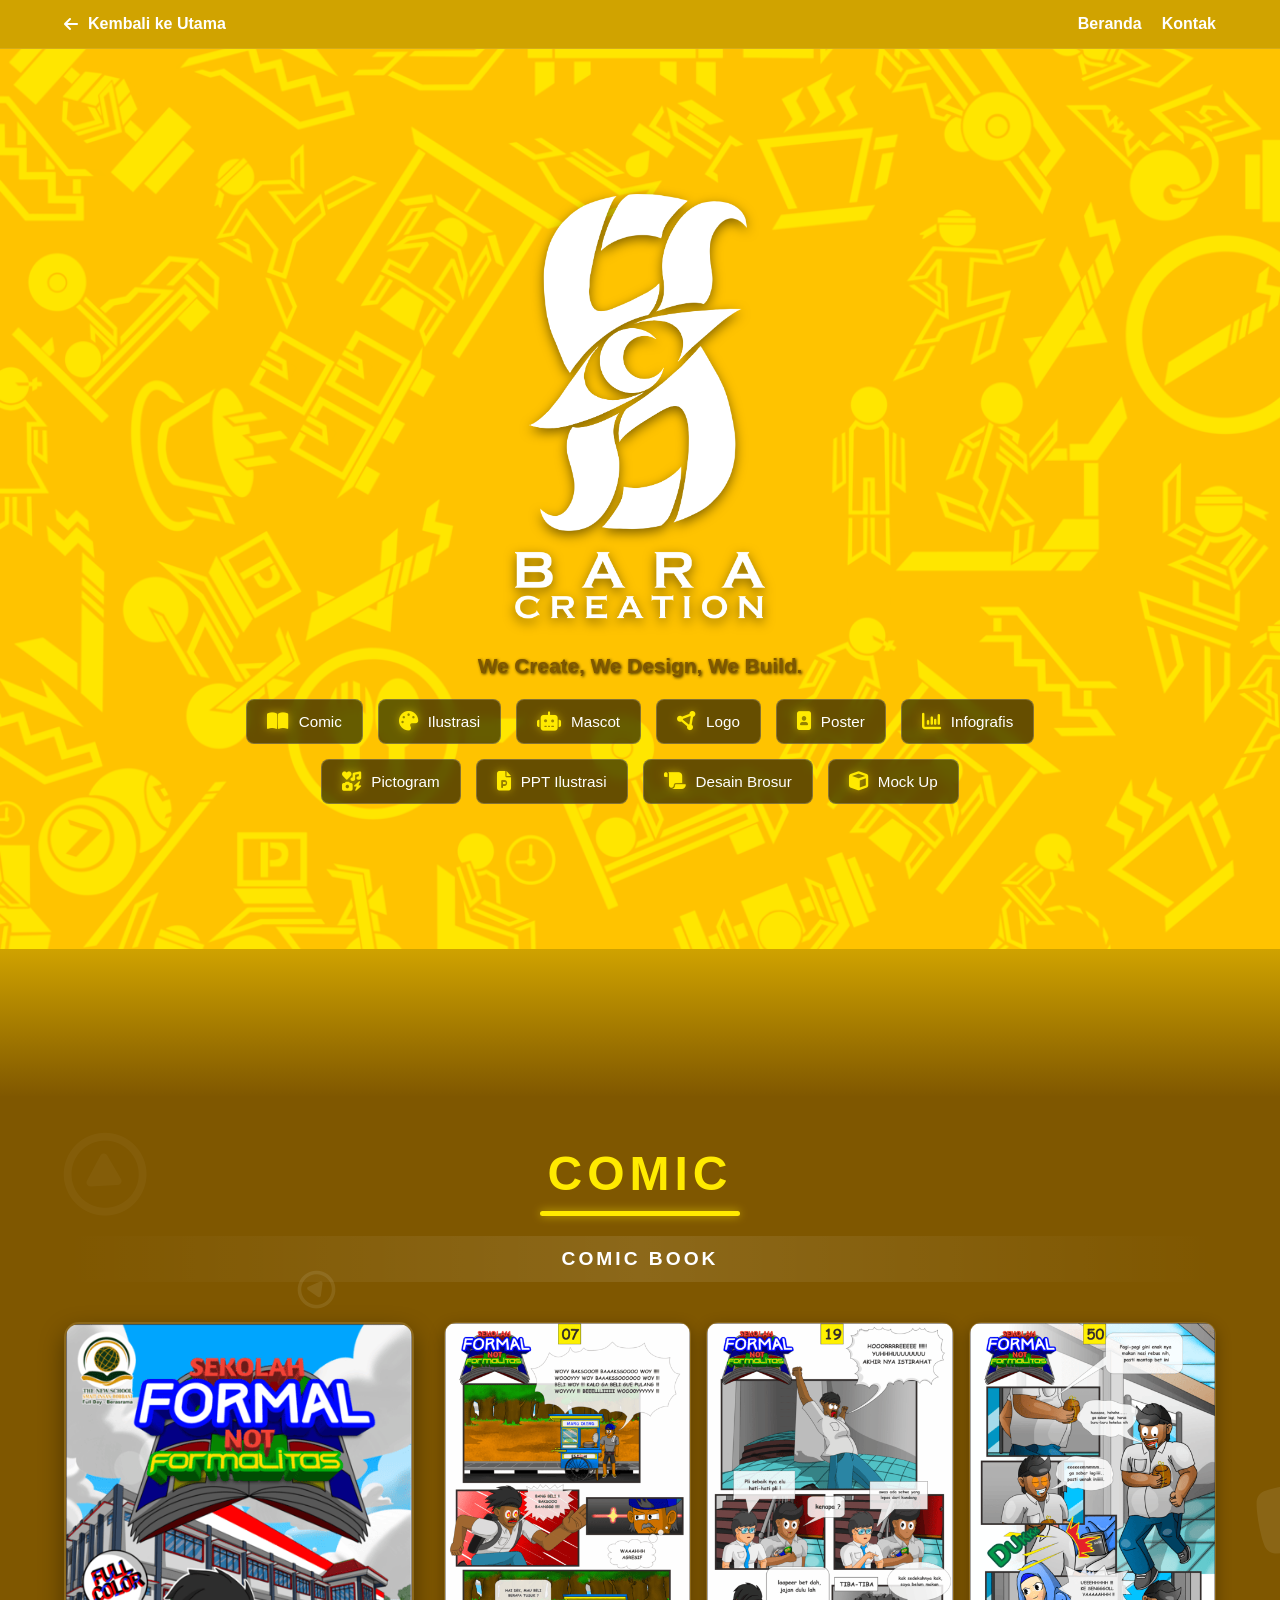
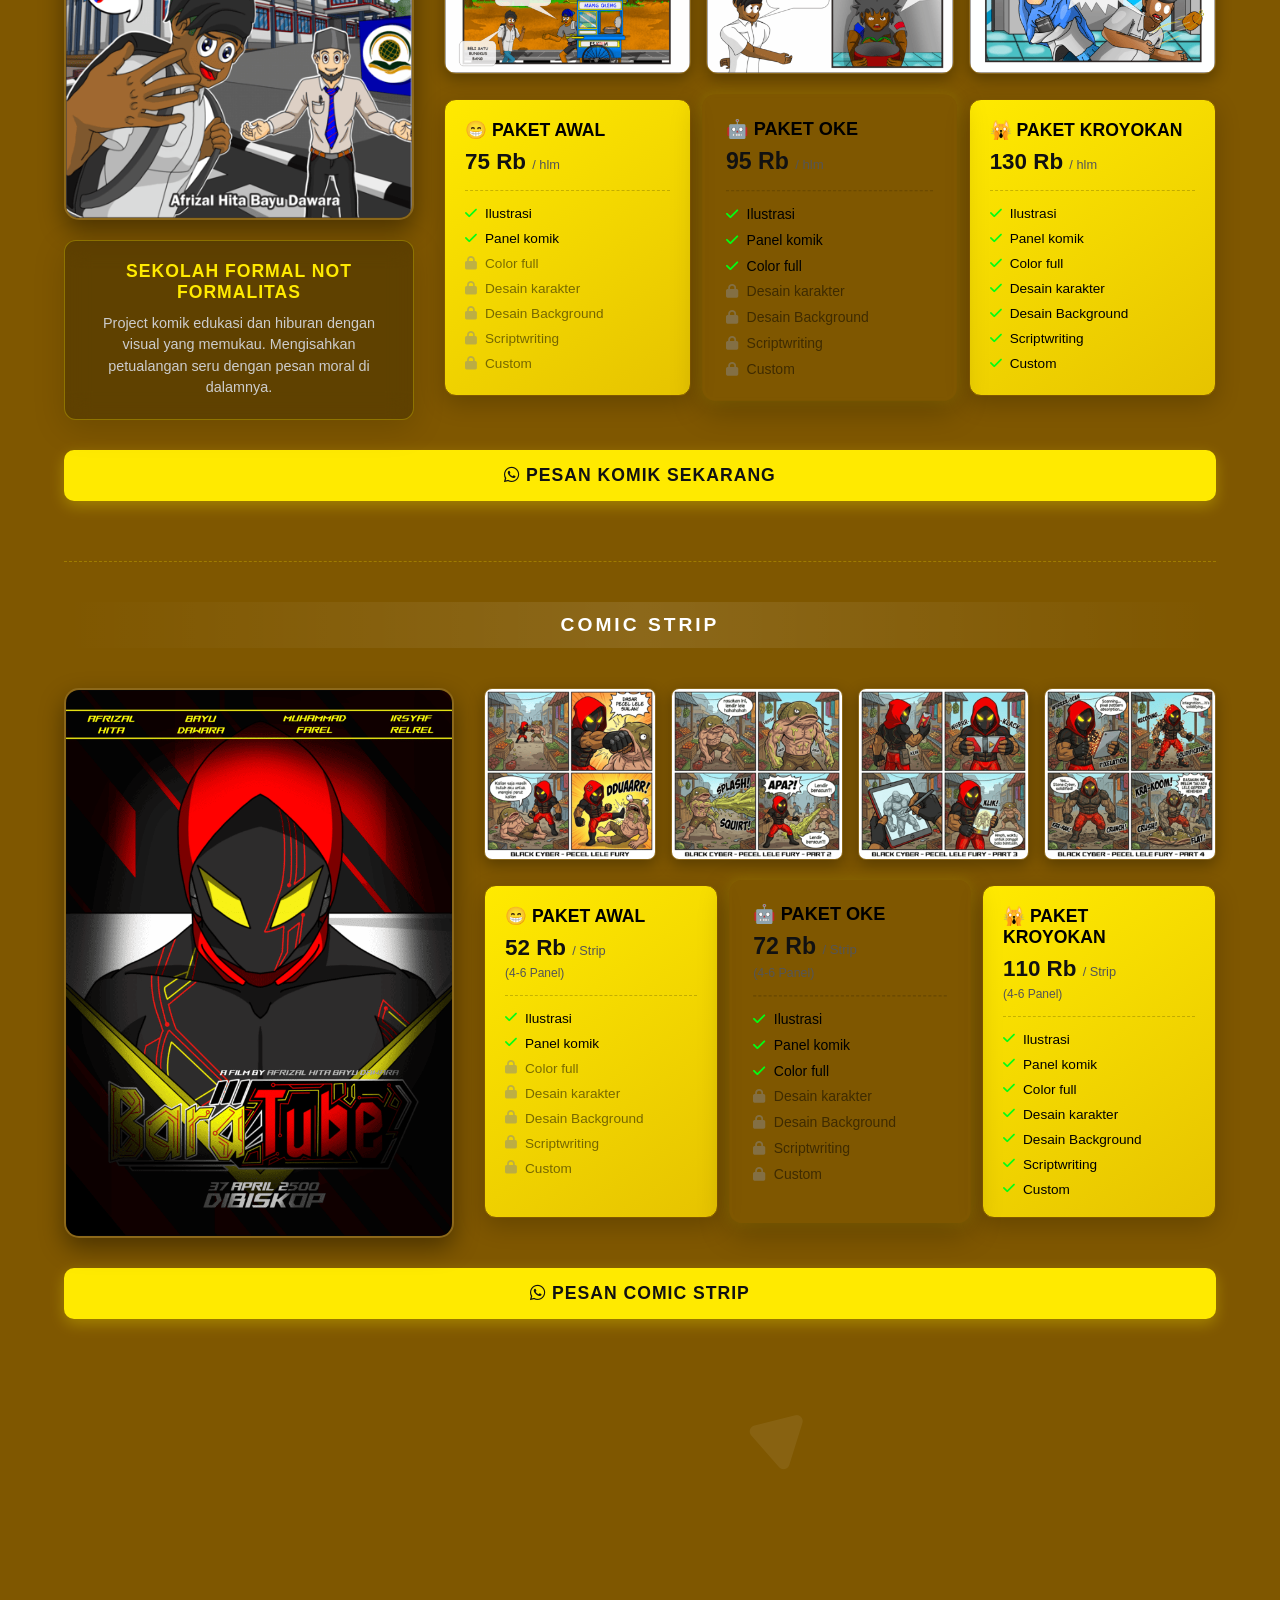
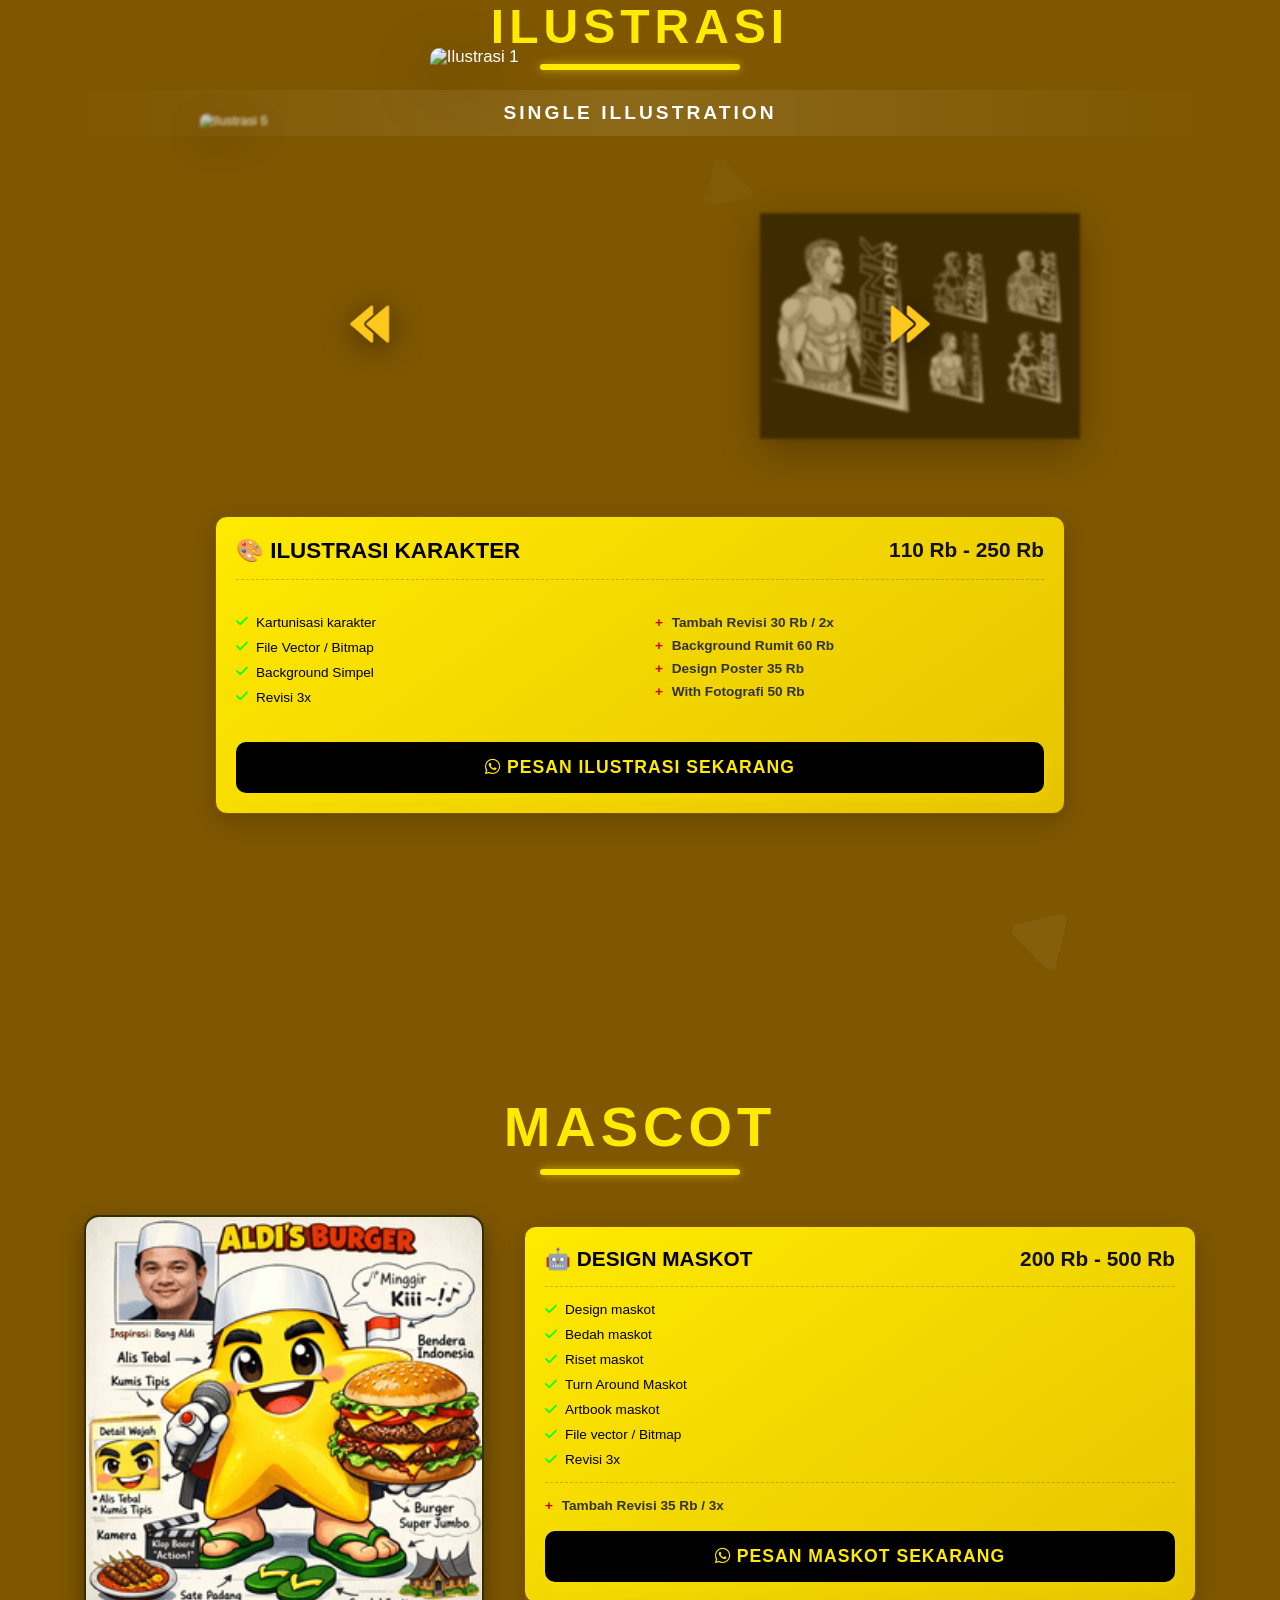
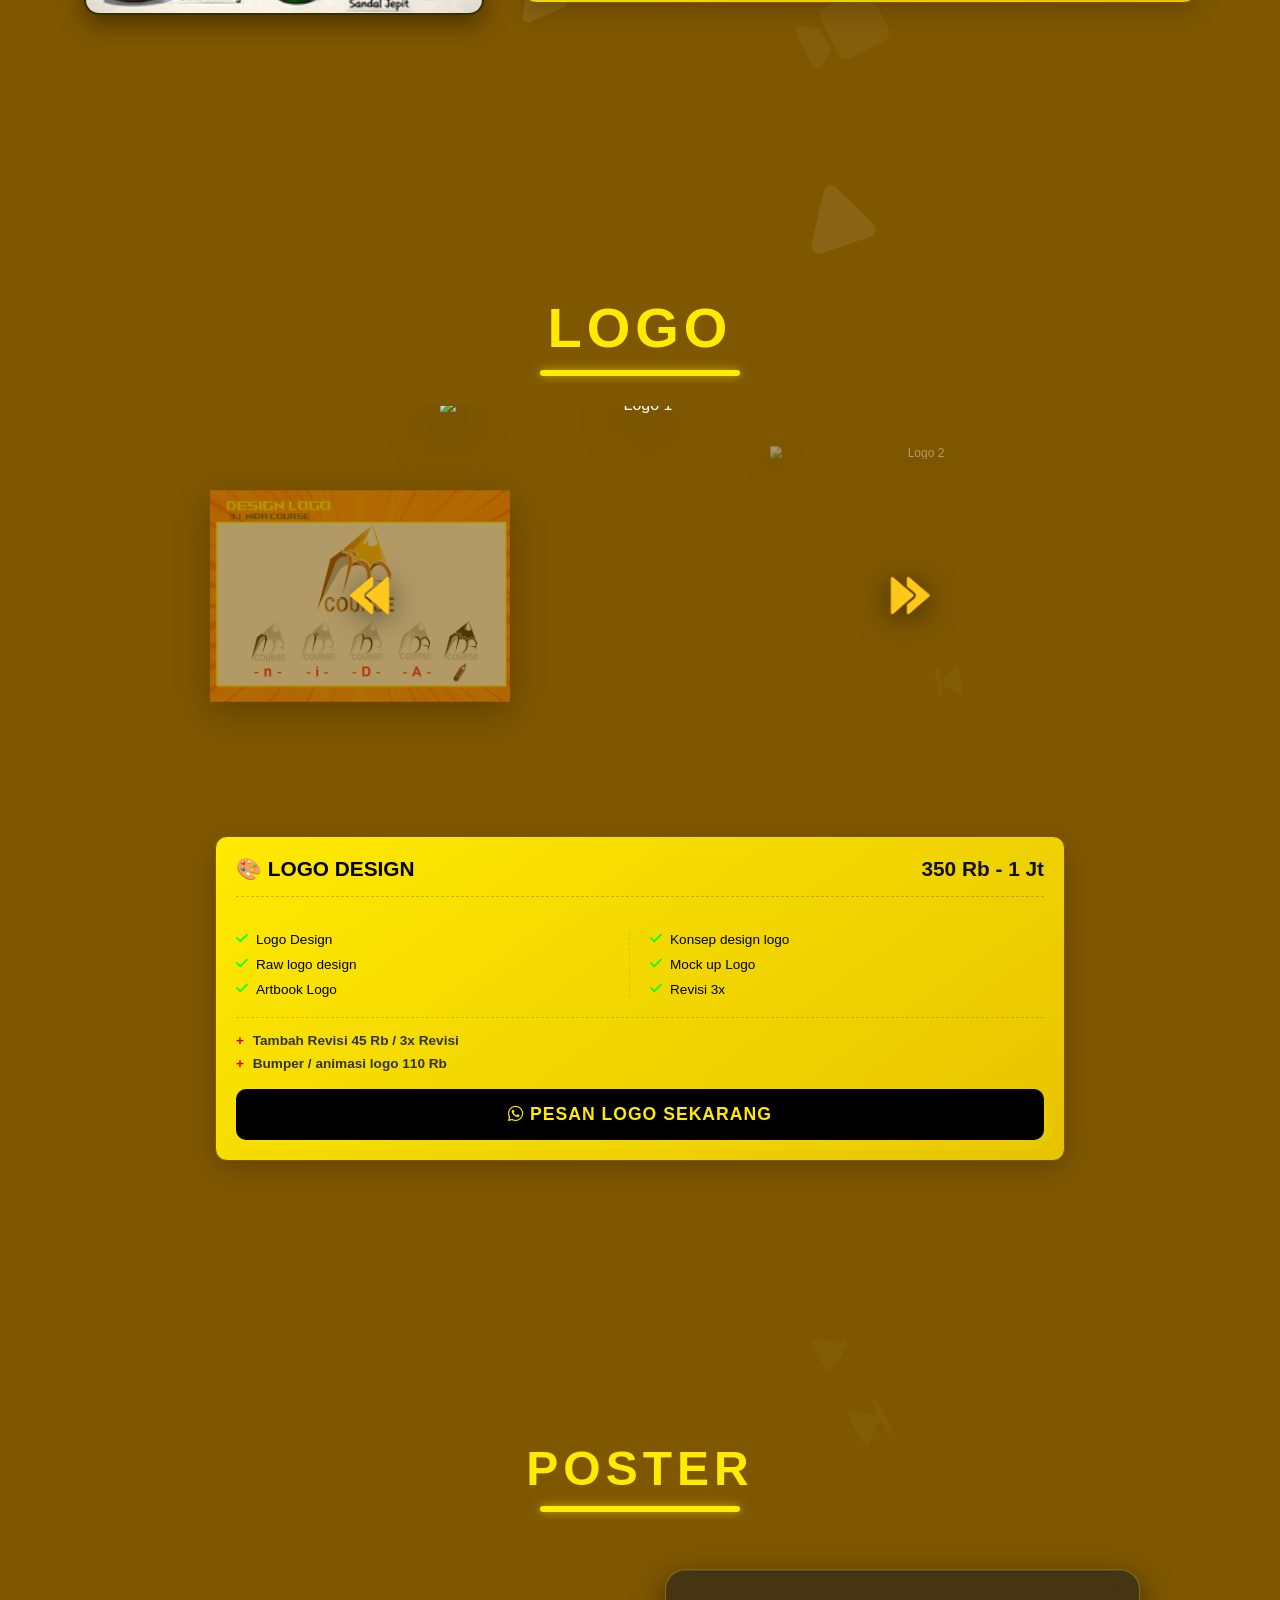
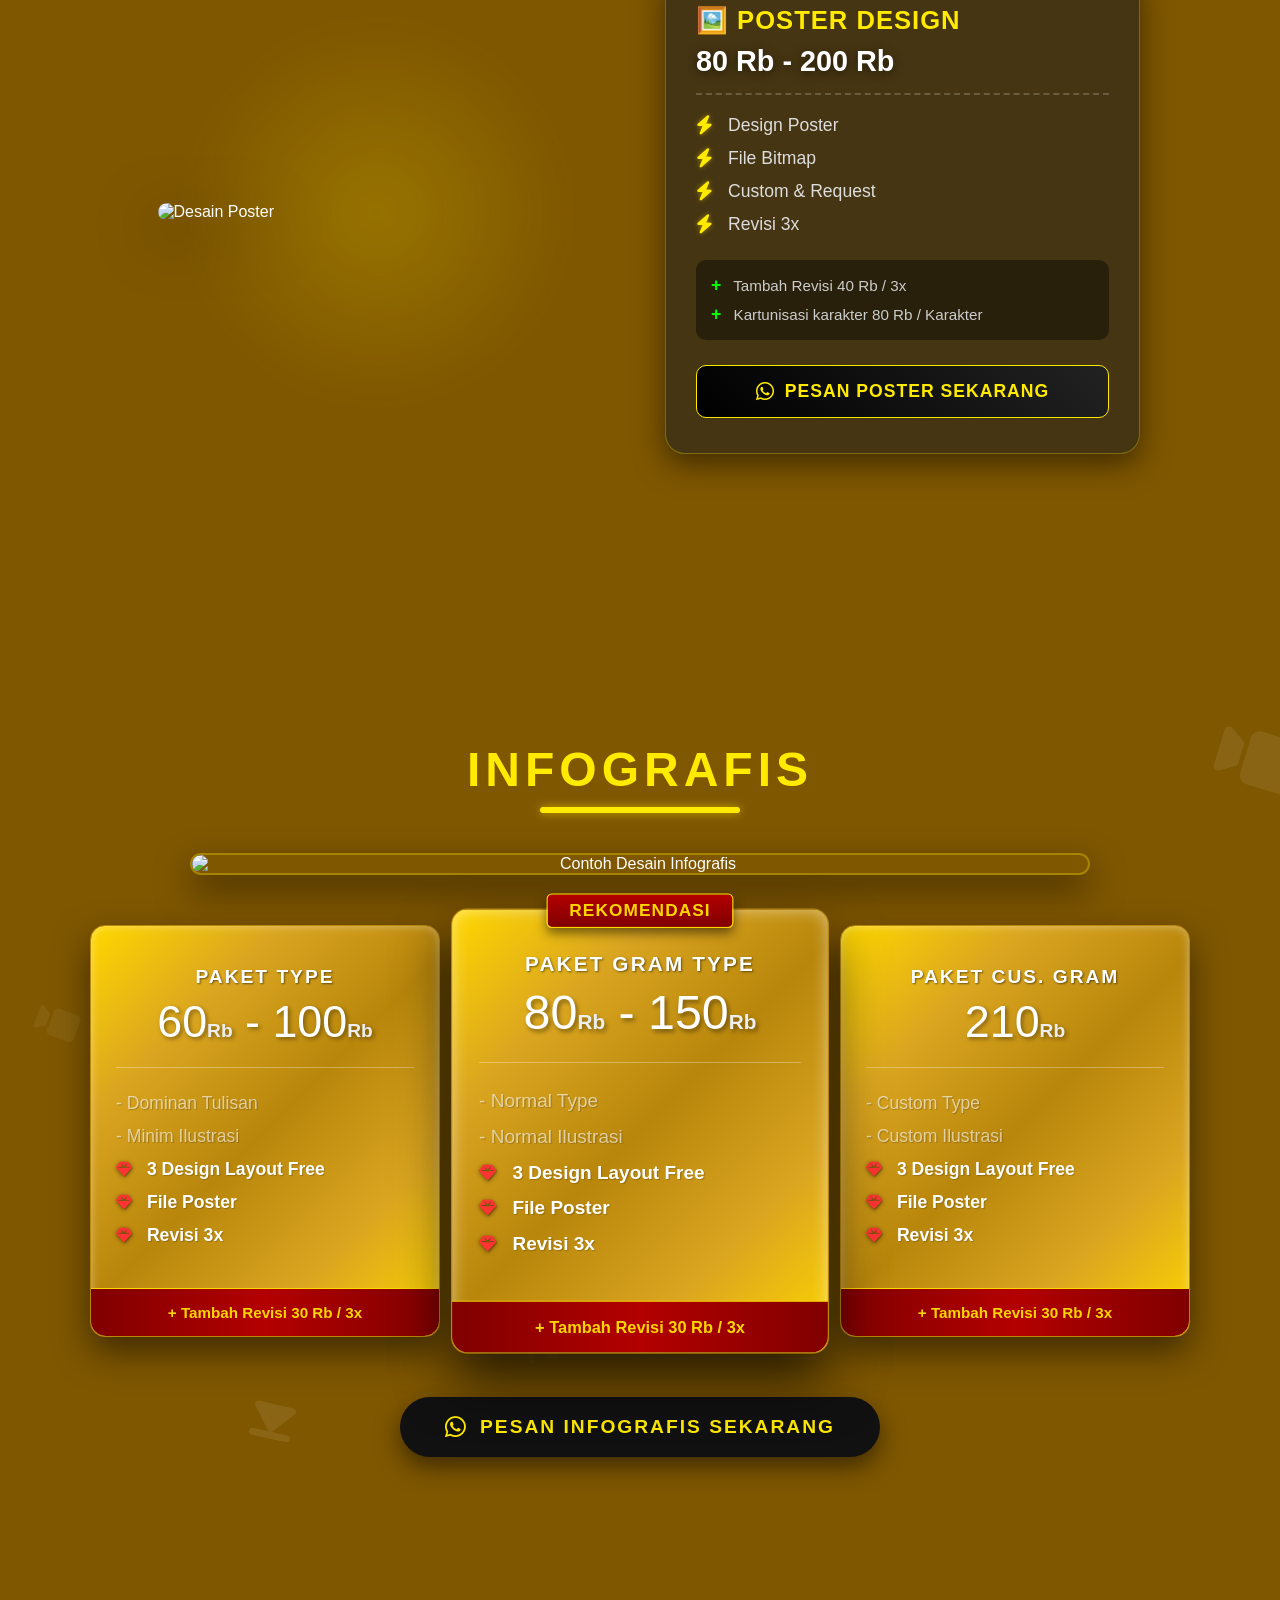
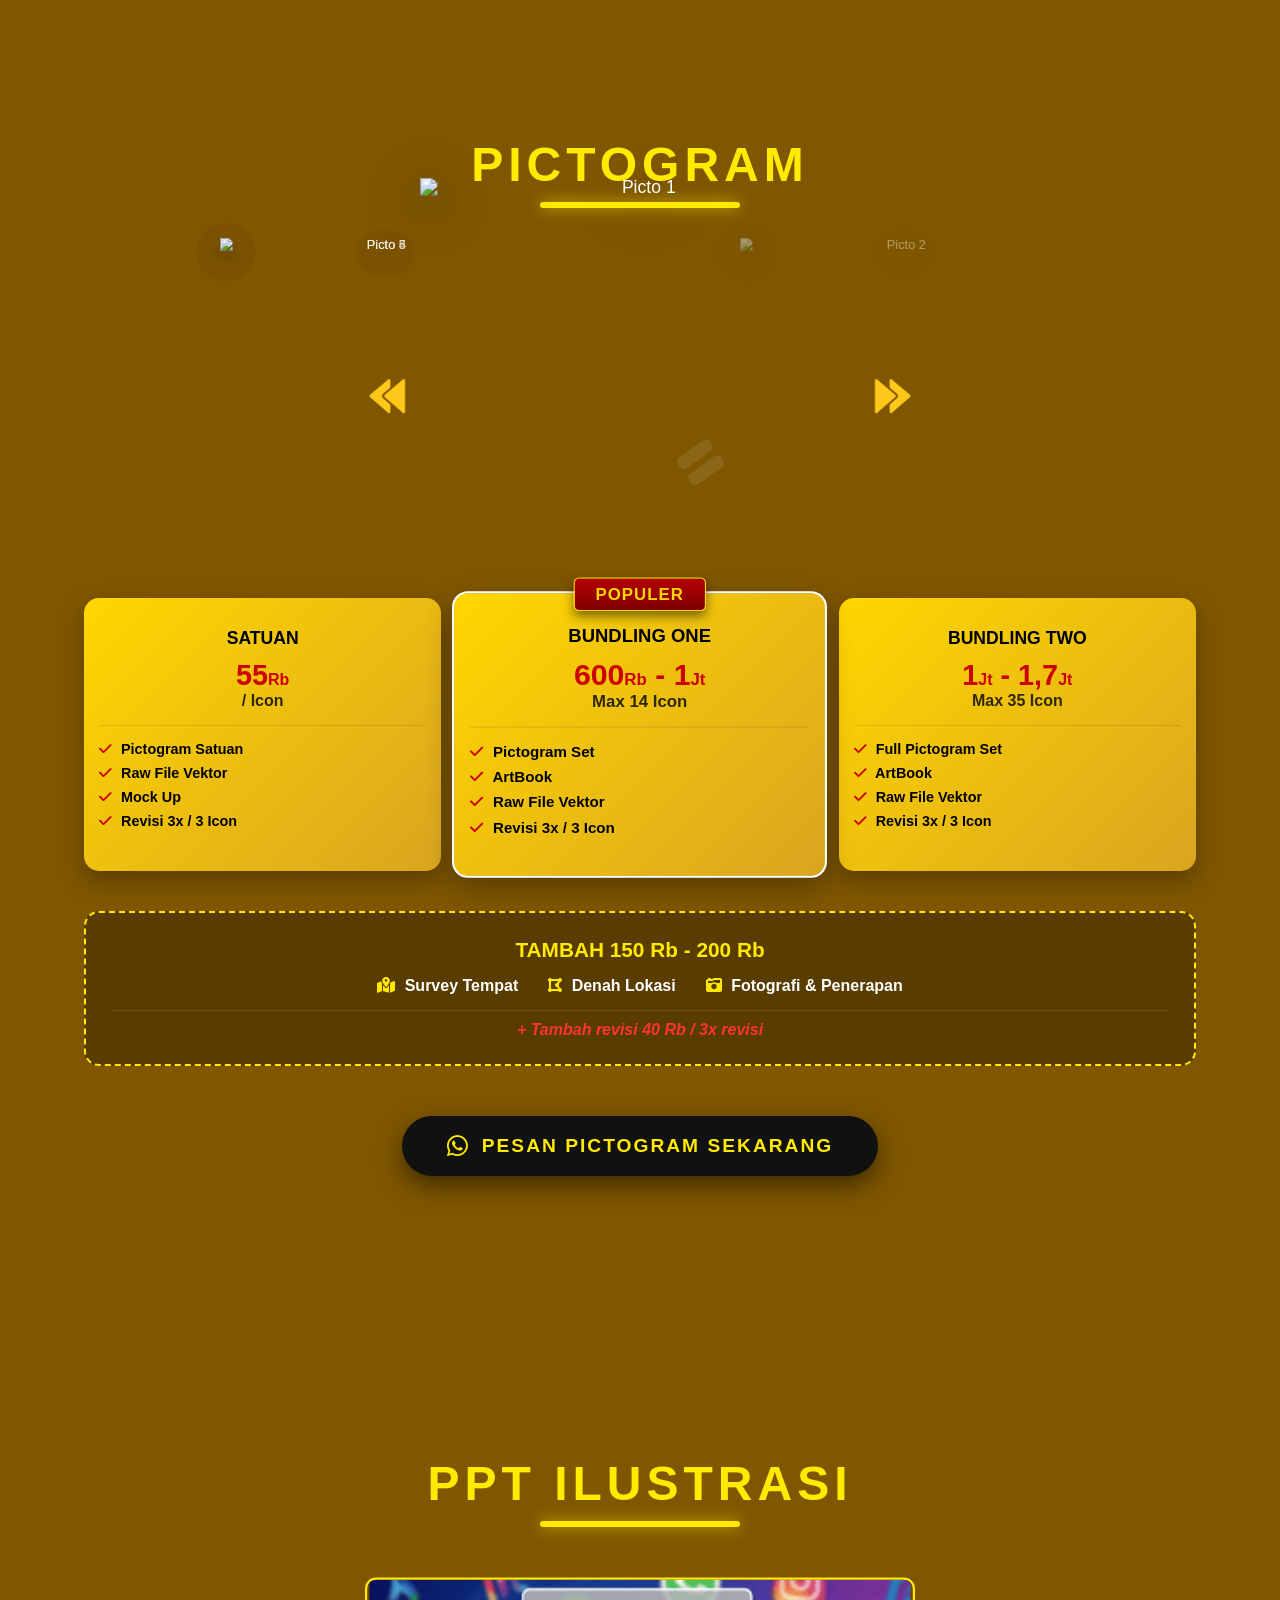
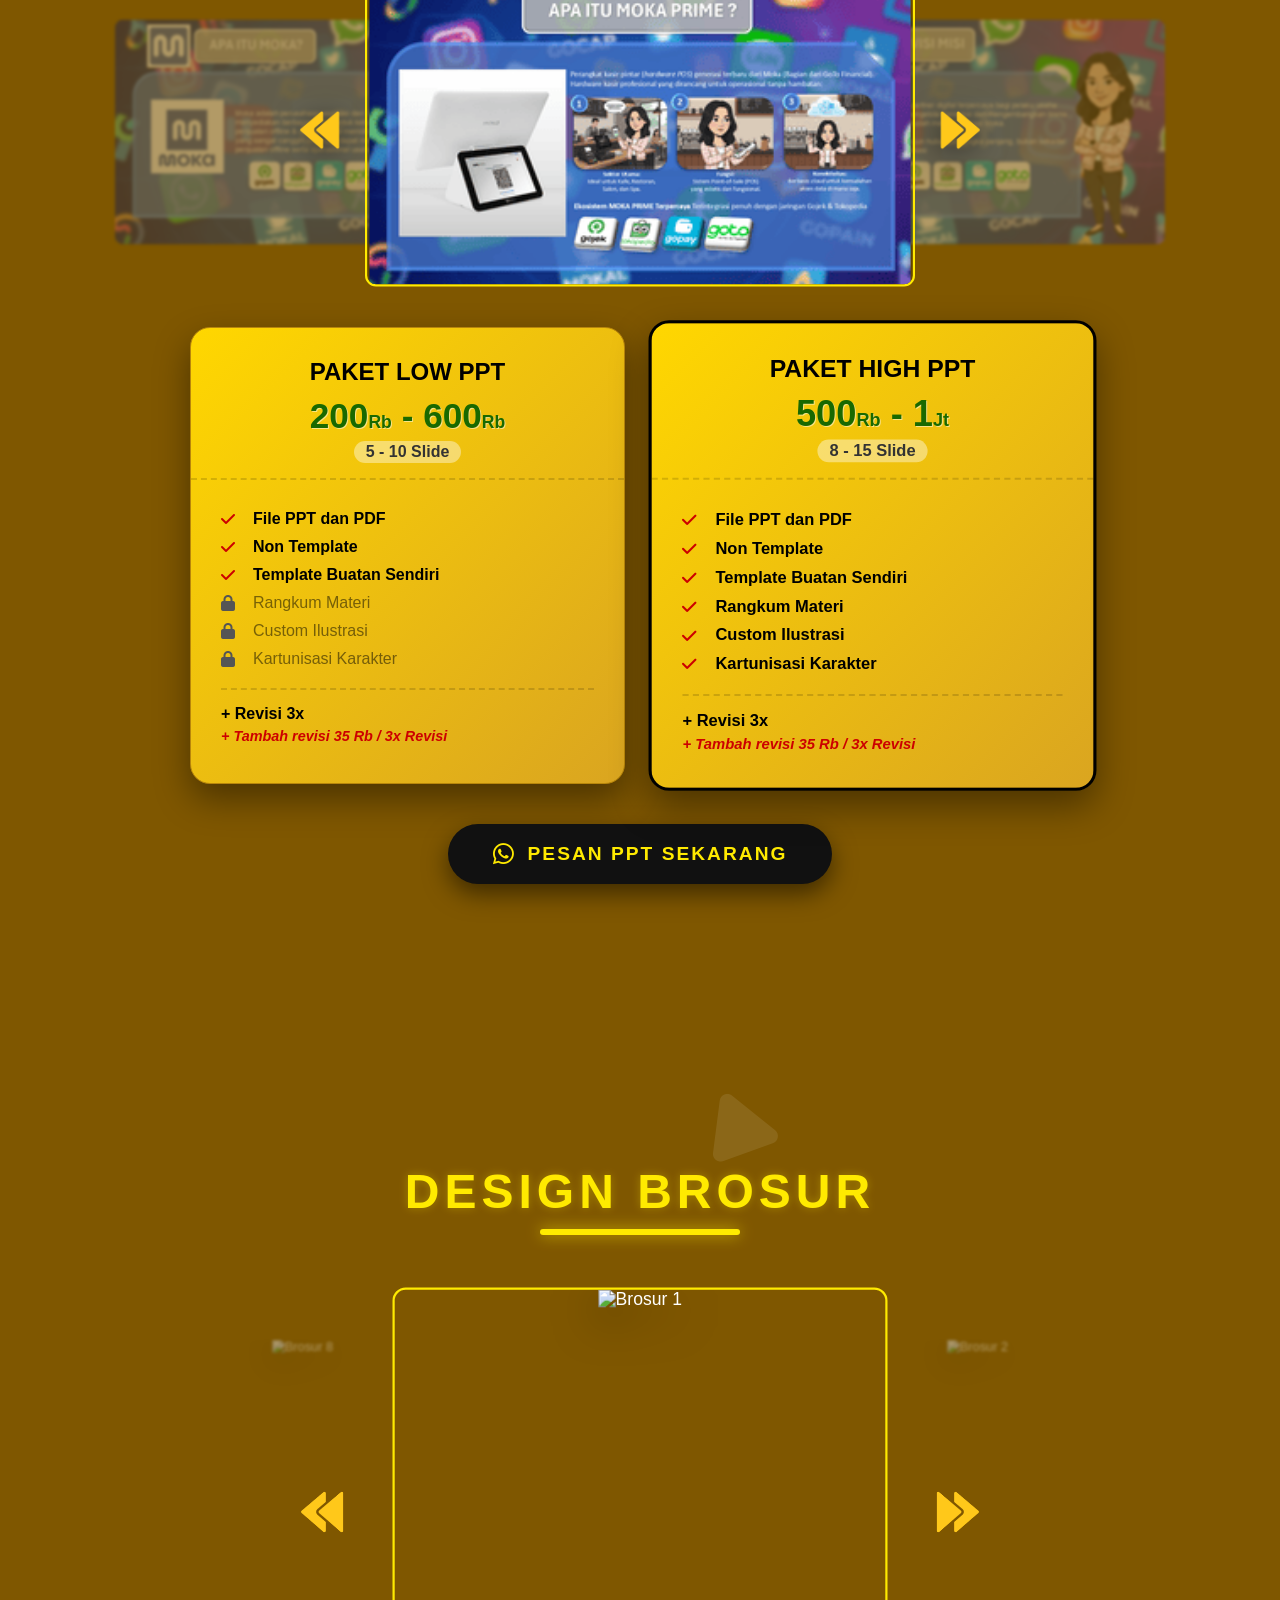
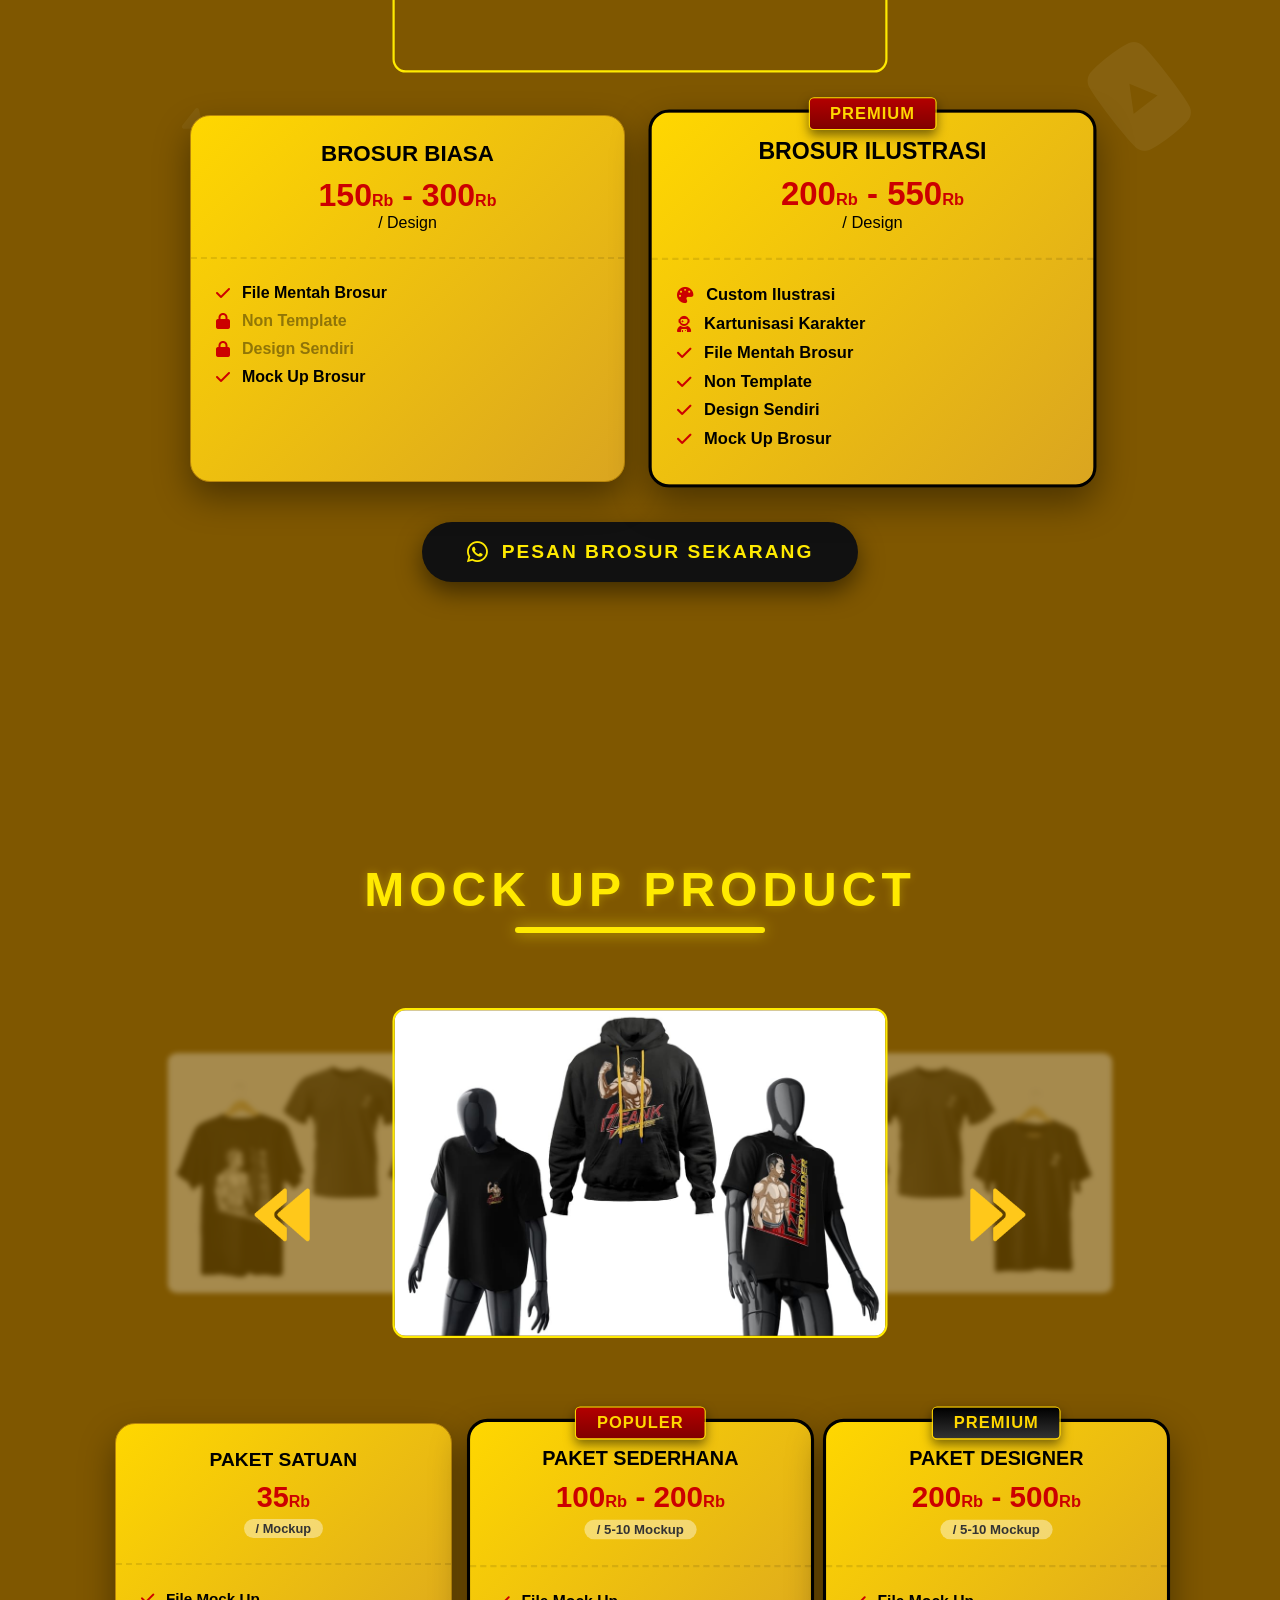
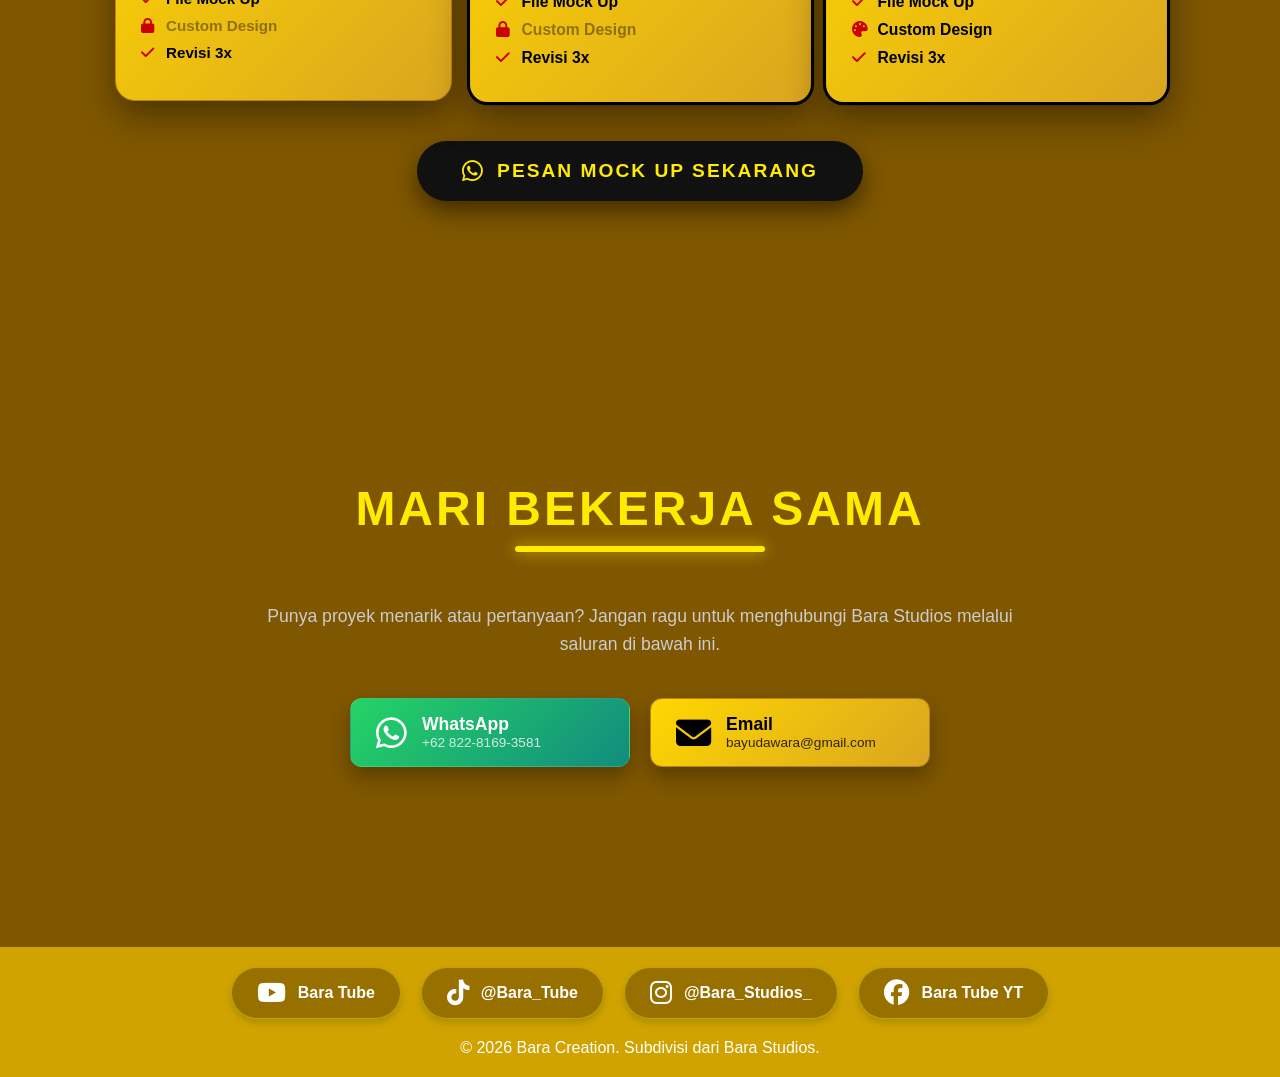
==== Bara ChechkOut/BARA CREATION/index.html @ 573755ac "versi 1.00" ====
<!DOCTYPE html>
<html lang="id">
<head>
    <meta charset="UTF-8">
    <meta name="viewport" content="width=device-width, initial-scale=1.0">
    <title>Bara Creation - Subdivisi</title>
    
    <link rel="stylesheet" href="https://cdnjs.cloudflare.com/ajax/libs/font-awesome/6.4.0/css/all.min.css">
    
    <link rel="stylesheet" href="style.css">
</head>
<body>
    <div id="preloader">
        <div class="loader-content">
            
            <img src="../../asset/BARA PRODUCTION/TRANSPARAN PUTIH BARA PRODUCTION.png" alt="Logo Bara Creation" class="loading-image-logo">
            
            <h1 class="loader-logo">BARA PRODUCTION</h1>
            
            <div class="loading-bar-container">
                <div class="loading-bar"></div>
            </div>
            
            <div class="loading-number">0%</div>
            
            <p class="loading-text">Memuat...</p>
        </div>
    </div>
    <header>
        <a href="../../index.html" class="btn-back">
            <i class="fa-solid fa-arrow-left"></i> Kembali ke Utama
        </a>
        
        <button class="mobile-menu-btn" id="hamburger-btn">
            <i class="fa-solid fa-bars"></i>
        </button>

        <nav id="main-nav">
            <ul>
                <li><a href="#beranda">Beranda</a></li>
                <li><a href="#kontak">Kontak</a></li>
            </ul>
        </nav>
    </header>

    <section id="beranda" class="hero">
        <div class="hero-bg-animate">
            <img src="../../asset/BARA CREATION/BG BARA CREATION.png" alt="Background Bara Production">
        </div>
        
        <div class="hero-content">
            <img src="../../asset/BARA CREATION/TRANSPARAN PUTIH BARA CREATION.png" alt="Logo Bara Production" class="hero-logo">
            <p>We Create, We Design, We Build.</p>
                <div class="hero-services-grid">
                <a href="#comic" class="hero-service-btn">
                    <i class="fa-solid fa-book-open"></i>
                    <span>Comic</span>
                </a>
                <a href="#ilustrasi" class="hero-service-btn">
                    <i class="fa-solid fa-palette"></i>
                    <span>Ilustrasi</span>
                </a>
                <a href="#mascot" class="hero-service-btn">
                    <i class="fa-solid fa-robot"></i>
                    <span>Mascot</span>
                </a>
                <a href="#logo" class="hero-service-btn">
                    <i class="fa-solid fa-circle-nodes"></i>
                    <span>Logo</span>
                </a>
                <a href="#poster" class="hero-service-btn">
                    <i class="fa-solid fa-image-portrait"></i>
                    <span>Poster</span>
                </a>
                <a href="#infografis" class="hero-service-btn">
                    <i class="fa-solid fa-chart-column"></i>
                    <span>Infografis</span>
                </a>
                <a href="#pictogram" class="hero-service-btn">
                    <i class="fa-solid fa-icons"></i>
                    <span>Pictogram</span>
                </a>
                <a href="#ppt-ilustrasi" class="hero-service-btn">
                    <i class="fa-solid fa-file-powerpoint"></i>
                    <span>PPT Ilustrasi</span>
                </a>
                <a href="#desain-brosur" class="hero-service-btn">
                    <i class="fa-solid fa-scroll"></i>
                    <span>Desain Brosur</span>
                </a>
                <a href="#mock-up" class="hero-service-btn">
                    <i class="fa-solid fa-cube"></i>
                    <span>Mock Up</span>
                </a>
            </div>
        </div>
    </section>

    <div class="gradient-transition"></div>   

    <div class="content-wrapper" id="floating-icon-wrapper">
        <section id="comic">
            <h2 class="section-title">COMIC</h2>
            <p class="comic-sub-label">COMIC BOOK</p>
            <div class="comic-container">
                <div class="comic-left-column">
                    
                    <div class="comic-left-poster">
                        <img src="../../asset/BARA ANIMATION/My Projects/1 SEKOLAH FORMAL NOT FORMALITAS.png" alt="Poster Comic Book Utama">
                    </div>

                    <div class="comic-info-box">
                        <h3 class="comic-info-title">SEKOLAH FORMAL NOT FORMALITAS</h3>
                        <p class="comic-info-desc">Project komik edukasi dan hiburan dengan visual yang memukau. Mengisahkan petualangan seru dengan pesan moral di dalamnya.</p>
                    </div>

                </div>

                <div class="comic-right-content">
                    
                    <div class="comic-photo-grid triple">
                        <div class="comic-photo potrait"><img src="../../asset/BARA CREATION/COMIC BOOK/COMIC 1.png" alt="Comic Page 1"></div>
                        <div class="comic-photo potrait"><img src="../../asset/BARA CREATION/COMIC BOOK/COMIC 2.png" alt="Comic Page 2"></div>
                        <div class="comic-photo potrait"><img src="../../asset/BARA CREATION/COMIC BOOK/COMIC 3.png" alt="Comic Page 3"></div>
                    </div>

                    <div class="comic-pricing-row">
                        <div class="comic-price-card">
                            <div class="comic-card-header">
                                <h4>😁 Paket Awal</h4>
                                <div class="comic-price">75 Rb <span>/ hlm</span></div>
                            </div>
                            <ul class="comic-features">
                                <li><i class="fa-solid fa-check"></i> Ilustrasi</li>
                                <li><i class="fa-solid fa-check"></i> Panel komik</li>
                                <li class="locked"><i class="fa-solid fa-lock"></i> Color full</li>
                                <li class="locked"><i class="fa-solid fa-lock"></i> Desain karakter</li>
                                <li class="locked"><i class="fa-solid fa-lock"></i> Desain Background</li>
                                <li class="locked"><i class="fa-solid fa-lock"></i> Scriptwriting</li>
                                <li class="locked"><i class="fa-solid fa-lock"></i> Custom</li>
                            </ul>
                        </div>

                        <div class="comic-price-card highlight">
                            <div class="comic-card-header">
                                <h4>🤖 Paket Oke</h4>
                                <div class="comic-price">95 Rb <span>/ hlm</span></div>
                            </div>
                            <ul class="comic-features">
                                <li><i class="fa-solid fa-check"></i> Ilustrasi</li>
                                <li><i class="fa-solid fa-check"></i> Panel komik</li>
                                <li><i class="fa-solid fa-check"></i> Color full</li>
                                <li class="locked"><i class="fa-solid fa-lock"></i> Desain karakter</li>
                                <li class="locked"><i class="fa-solid fa-lock"></i> Desain Background</li>
                                <li class="locked"><i class="fa-solid fa-lock"></i> Scriptwriting</li>
                                <li class="locked"><i class="fa-solid fa-lock"></i> Custom</li>
                            </ul>
                        </div>

                        <div class="comic-price-card">
                            <div class="comic-card-header">
                                <h4>🙀 Paket Kroyokan</h4>
                                <div class="comic-price">130 Rb <span>/ hlm</span></div>
                            </div>
                            <ul class="comic-features">
                                <li><i class="fa-solid fa-check"></i> Ilustrasi</li>
                                <li><i class="fa-solid fa-check"></i> Panel komik</li>
                                <li><i class="fa-solid fa-check"></i> Color full</li>
                                <li><i class="fa-solid fa-check"></i> Desain karakter</li>
                                <li><i class="fa-solid fa-check"></i> Desain Background</li>
                                <li><i class="fa-solid fa-check"></i> Scriptwriting</li>
                                <li><i class="fa-solid fa-check"></i> Custom</li>
                            </ul>
                        </div>
                    </div>
                    

                </div>
            </div>
            <a href="https://wa.me/6282281693581" target="_blank" class="comic-btn-order">
                <i class="fa-brands fa-whatsapp"></i> Pesan Komik Sekarang
            </a>

            <div class="comic-section-divider"></div>
            <p class="comic-sub-label">COMIC STRIP</p> 
            <div class="comic-container">
                <div class="comic-left-column">
                    <div class="comic-left-poster">
                        <img src="../../asset/BARA ANIMATION/My Projects/3. BARA TUBE CYBERCITY .png" alt="Poster Ilustrasi Utama">
                    </div>
                </div>

                <div class="comic-right-content">
                    
                    <div class="comic-photo-grid quad">
                        <div class="comic-photo"><img src="../../asset/BARA CREATION/COMIC BOOK/comicstrip 1.png" alt="Strip Page 1"></div>
                        <div class="comic-photo"><img src="../../asset/BARA CREATION/COMIC BOOK/comicstrip 2.png" alt="Strip Page 2"></div>
                        <div class="comic-photo"><img src="../../asset/BARA CREATION/COMIC BOOK/comicstrip 3.png" alt="Strip Page 3"></div>
                        <div class="comic-photo"><img src="../../asset/BARA CREATION/COMIC BOOK/comicstrip 4.png" alt="Strip Page 4"></div>
                    </div>

                    <div class="comic-pricing-row">
                        <div class="comic-price-card">
                            <div class="comic-card-header">
                                <h4>😁 Paket Awal</h4>
                                <div class="comic-price">52 Rb <span>/ Strip</span></div>
                                <div style="font-size: 0.75rem; color: #555; margin-top: 5px;">(4-6 Panel)</div>
                            </div>
                            <ul class="comic-features">
                                <li><i class="fa-solid fa-check"></i> Ilustrasi</li>
                                <li><i class="fa-solid fa-check"></i> Panel komik</li>
                                <li class="locked"><i class="fa-solid fa-lock"></i> Color full</li>
                                <li class="locked"><i class="fa-solid fa-lock"></i> Desain karakter</li>
                                <li class="locked"><i class="fa-solid fa-lock"></i> Desain Background</li>
                                <li class="locked"><i class="fa-solid fa-lock"></i> Scriptwriting</li>
                                <li class="locked"><i class="fa-solid fa-lock"></i> Custom</li>
                            </ul>
                        </div>

                        <div class="comic-price-card highlight">
                            <div class="comic-card-header">
                                <h4>🤖 Paket Oke</h4>
                                <div class="comic-price">72 Rb <span>/ Strip</span></div>
                                <div style="font-size: 0.75rem; color: #555; margin-top: 5px;">(4-6 Panel)</div>
                            </div>
                            <ul class="comic-features">
                                <li><i class="fa-solid fa-check"></i> Ilustrasi</li>
                                <li><i class="fa-solid fa-check"></i> Panel komik</li>
                                <li><i class="fa-solid fa-check"></i> Color full</li>
                                <li class="locked"><i class="fa-solid fa-lock"></i> Desain karakter</li>
                                <li class="locked"><i class="fa-solid fa-lock"></i> Desain Background</li>
                                <li class="locked"><i class="fa-solid fa-lock"></i> Scriptwriting</li>
                                <li class="locked"><i class="fa-solid fa-lock"></i> Custom</li>
                            </ul>
                        </div>

                        <div class="comic-price-card">
                            <div class="comic-card-header">
                                <h4>🙀 Paket Kroyokan</h4>
                                <div class="comic-price">110 Rb <span>/ Strip</span></div>
                                <div style="font-size: 0.75rem; color: #555; margin-top: 5px;">(4-6 Panel)</div>
                            </div>
                            <ul class="comic-features">
                                <li><i class="fa-solid fa-check"></i> Ilustrasi</li>
                                <li><i class="fa-solid fa-check"></i> Panel komik</li>
                                <li><i class="fa-solid fa-check"></i> Color full</li>
                                <li><i class="fa-solid fa-check"></i> Desain karakter</li>
                                <li><i class="fa-solid fa-check"></i> Desain Background</li>
                                <li><i class="fa-solid fa-check"></i> Scriptwriting</li>
                                <li><i class="fa-solid fa-check"></i> Custom</li>
                            </ul>
                        </div>
                    </div>
                    
                </div>
            </div>
            
            <a href="https://wa.me/6282281693581" target="_blank" class="comic-btn-order">
                <i class="fa-brands fa-whatsapp"></i> Pesan Comic Strip
            </a>
        </section>

        <section id="ilustrasi">
            <h2 class="section-title">ILUSTRASI</h2>
            <p class="comic-sub-label">SINGLE ILLUSTRATION</p>

            <div class="ilustrasi-main-container">
                <div class="ilustrasi-slider-wrapper">
                    <div class="ilustrasi-slider">
                        <div class="ilustrasi-slide active"><img src="../../asset/BARA CREATION/Ilustrasi/ILUSTRASI 1.png" alt="Ilustrasi 1"></div>
                        <div class="ilustrasi-slide next"><img src="../../asset/BARA CREATION/Ilustrasi/ILUSTRASI 2.png" alt="Ilustrasi 2"></div>
                        <div class="ilustrasi-slide hidden"><img src="../../asset/BARA CREATION/Ilustrasi/ILUSTRASI 3.png" alt="Ilustrasi 3"></div>
                        <div class="ilustrasi-slide hidden"><img src="../../asset/BARA CREATION/Ilustrasi/ILUSTRASI 4.png" alt="Ilustrasi 4"></div>
                        <div class="ilustrasi-slide prev"><img src="../../asset/BARA CREATION/Ilustrasi/ILUSTRASI 5.png" alt="Ilustrasi 5"></div>
                        <div class="ilustrasi-slide prev"><img src="../../asset/BARA CREATION/Ilustrasi/ILUSTRASI 6.png" alt="Ilustrasi 6"></div>
                    </div>
                    
                    <button class="ilustrasi-nav-btn prev-btn" onclick="moveIlustrasiSlider(-1)">
                        <img src="../../asset/BARA PRODUCTION/button geser.png" alt="Prev">
                    </button>
                    <button class="ilustrasi-nav-btn next-btn" onclick="moveIlustrasiSlider(1)">
                        <img src="../../asset/BARA PRODUCTION/button geser.png" alt="Next">
                    </button>
                </div>
                <div class="ilustrasi-detail-card-wrapper">
                    <div class="comic-price-card wide-card">
                        <div class="comic-card-header">
                            <h4>🎨 Ilustrasi Karakter</h4>
                            <div class="comic-price">110 Rb - 250 Rb</div>
                        </div>

                        <div class="ilustrasi-card-grid">
                            <ul class="comic-features">
                                <li><i class="fa-solid fa-check"></i> Kartunisasi karakter</li>
                                <li><i class="fa-solid fa-check"></i> File Vector / Bitmap</li>
                                <li><i class="fa-solid fa-check"></i> Background Simpel</li>
                                <li><i class="fa-solid fa-check"></i> Revisi 3x</li>
                            </ul>

                            <div class="ilustrasi-addons">
                                <p class="addon-item"><span>+</span> Tambah Revisi 30 Rb / 2x</p>
                                <p class="addon-item"><span>+</span> Background Rumit 60 Rb</p>
                                <p class="addon-item"><span>+</span> Design Poster 35 Rb</p>
                                <p class="addon-item"><span>+</span> With Fotografi 50 Rb</p>
                            </div>
                        </div>

                        <a href="https://wa.me/6282281693581" target="_blank" class="comic-btn-order inside-btn">
                            <i class="fa-brands fa-whatsapp"></i> Pesan Ilustrasi Sekarang
                        </a>
                    </div>
                </div>
            </div>
        </section>

        <section id="mascot">
            <h2 class="section-title">MASCOT</h2>

            <div class="mascot-container">
                <div class="mascot-left-poster">
                    <img src="../../asset/BARA CREATION/MASKOT/MASKOT 1.png" alt="Contoh Desain Maskot">
                </div>

                <div class="mascot-right-content">
                    <div class="comic-price-card">
                        
                        <div class="comic-card-header">
                            <h4>🤖 Design Maskot</h4>
                            <div class="comic-price">200 Rb - 500 Rb</div>
                        </div>

                        <ul class="comic-features">
                            <li><i class="fa-solid fa-check"></i> Design maskot</li>
                            <li><i class="fa-solid fa-check"></i> Bedah maskot</li>
                            <li><i class="fa-solid fa-check"></i> Riset maskot</li>
                            <li><i class="fa-solid fa-check"></i> Turn Around Maskot</li>
                            <li><i class="fa-solid fa-check"></i> Artbook maskot</li>
                            <li><i class="fa-solid fa-check"></i> File vector / Bitmap</li>
                            <li><i class="fa-solid fa-check"></i> Revisi 3x</li>
                        </ul>

                        <div class="mascot-addons">
                            <p class="addon-item"><span>+</span> Tambah Revisi 35 Rb / 3x</p>
                        </div>

                        <a href="https://wa.me/6282281693581" target="_blank" class="comic-btn-order inside-btn">
                            <i class="fa-brands fa-whatsapp"></i> Pesan Maskot Sekarang
                        </a>
                    </div>
                </div>
            </div>
        </section>

        <section id="logo">
            <h2 class="section-title">LOGO</h2>

            <div class="logo-slider-wrapper">
                <div class="logo-slider">
                    <div class="logo-slide active"><img src="../../asset/BARA CREATION/LOGO/LOGO 1.png" alt="Logo 1"></div>
                    <div class="logo-slide next"><img src="../../asset/BARA CREATION/LOGO/LOGO 2.png" alt="Logo 2"></div>
                    <div class="logo-slide hidden"><img src="../../asset/BARA CREATION/LOGO/LOGO 3.png" alt="Logo 3"></div>
                    <div class="logo-slide hidden"><img src="../../asset/BARA CREATION/LOGO/LOGO 4.png" alt="Logo 4"></div>
                    <div class="logo-slide prev"><img src="../../asset/BARA CREATION/LOGO/LOGO 5.png" alt="Logo 5"></div>
                    <div class="logo-slide prev"><img src="../../asset/BARA CREATION/LOGO/LOGO 6.png" alt="Logo 6"></div>
                </div>
                
                <button class="logo-nav-btn prev-btn" onclick="moveLogoSlider(-1)">
                    <img src="../../asset/BARA PRODUCTION/button geser.png" alt="Prev">
                </button>
                <button class="logo-nav-btn next-btn" onclick="moveLogoSlider(1)">
                    <img src="../../asset/BARA PRODUCTION/button geser.png" alt="Next">
                </button>
            </div>

            <div class="logo-card-container">
                <div class="comic-price-card wide-card">
                    
                    <div class="comic-card-header">
                        <h4>🎨 LOGO Design</h4>
                        <div class="comic-price">350 Rb - 1 Jt</div>
                    </div>

                    <div class="logo-features-grid">
                        <ul class="comic-features">
                            <li><i class="fa-solid fa-check"></i> Logo Design</li>
                            <li><i class="fa-solid fa-check"></i> Raw logo design</li>
                            <li><i class="fa-solid fa-check"></i> Artbook Logo</li>
                        </ul>
                        <ul class="comic-features">
                            <li><i class="fa-solid fa-check"></i> Konsep design logo</li>
                            <li><i class="fa-solid fa-check"></i> Mock up Logo</li>
                            <li><i class="fa-solid fa-check"></i> Revisi 3x</li>
                        </ul>
                    </div>

                    <div class="logo-addons-box">
                        <p class="addon-item"><span>+</span> Tambah Revisi 45 Rb / 3x Revisi</p>
                        <p class="addon-item"><span>+</span> Bumper / animasi logo 110 Rb</p>
                    </div>

                    <a href="https://wa.me/6282281693581" target="_blank" class="comic-btn-order inside-btn">
                        <i class="fa-brands fa-whatsapp"></i> Pesan Logo Sekarang
                    </a>
                </div>
            </div>
        </section>

        <section id="poster">
            <h2 class="section-title">POSTER</h2>
            
            <div class="poster-container">
                <div class="poster-image-wrapper">
                    <img src="../../asset/BARA CREATION/POSTER/POSTER 1.png" alt="Desain Poster" class="poster-img-main">
                    <div class="poster-glow-bg"></div>
                </div>

                <div class="poster-content-wrapper">
                    <div class="glass-price-card">
                        <div class="glass-header">
                            <h4>🖼️ POSTER Design</h4>
                            <div class="glass-price">80 Rb - 200 Rb</div>
                        </div>

                        <ul class="glass-features">
                            <li><i class="fa-solid fa-bolt"></i> Design Poster</li>
                            <li><i class="fa-solid fa-bolt"></i> File Bitmap</li>
                            <li><i class="fa-solid fa-bolt"></i> Custom & Request</li>
                            <li><i class="fa-solid fa-bolt"></i> Revisi 3x</li>
                        </ul>

                        <div class="glass-addons">
                            <p class="glass-addon-item"><span>+</span> Tambah Revisi 40 Rb / 3x</p>
                            <p class="glass-addon-item"><span>+</span> Kartunisasi karakter 80 Rb / Karakter</p>
                        </div>

                        <a href="https://wa.me/6282281693581" target="_blank" class="glass-btn-order">
                            <i class="fa-brands fa-whatsapp"></i> Pesan Poster Sekarang
                        </a>
                    </div>
                </div>
            </div>
        </section>

        <section id="infografis">
            <h2 class="section-title">INFOGRAFIS</h2>
            
            <div class="infografis-container">
                
                <div class="infografis-header-image">
                    <img src="../../asset/BARA CREATION/INFOGRAFIS/INFOGRAFIS 1.png" alt="Contoh Desain Infografis">
                </div>

                <div class="pricing-grid-premium">
                                    
                    <div class="pricing-card-gold">
                        <h4 class="pkg-name">PAKET TYPE</h4>
                        <div class="pkg-price">60<span>Rb</span> - 100<span>Rb</span></div>
                        <hr class="pkg-divider">
                        <ul class="pkg-features">
                            <li class="pkg-minus">- Dominan Tulisan</li>
                            <li class="pkg-minus">- Minim Ilustrasi</li>
                            <li class="pkg-plus"><i class="fa-solid fa-gem"></i> 3 Design Layout Free</li>
                            <li class="pkg-plus"><i class="fa-solid fa-gem"></i> File Poster</li>
                            <li class="pkg-plus"><i class="fa-solid fa-gem"></i> Revisi 3x</li>
                        </ul>
                        <div class="pkg-addon">+ Tambah Revisi 30 Rb / 3x</div>
                    </div>

                    <div class="pricing-card-gold pro-card">
                        <div class="pkg-badge">REKOMENDASI</div>
                        <h4 class="pkg-name">PAKET GRAM TYPE</h4>
                        <div class="pkg-price">80<span>Rb</span> - 150<span>Rb</span></div>
                        <hr class="pkg-divider">
                        <ul class="pkg-features">
                            <li class="pkg-minus">- Normal Type</li>
                            <li class="pkg-minus">- Normal Ilustrasi</li>
                            <li class="pkg-plus"><i class="fa-solid fa-gem"></i> 3 Design Layout Free</li>
                            <li class="pkg-plus"><i class="fa-solid fa-gem"></i> File Poster</li>
                            <li class="pkg-plus"><i class="fa-solid fa-gem"></i> Revisi 3x</li>
                        </ul>
                        <div class="pkg-addon">+ Tambah Revisi 30 Rb / 3x</div>
                    </div>

                    <div class="pricing-card-gold">
                        <h4 class="pkg-name">PAKET CUS. GRAM</h4>
                        <div class="pkg-price">210<span>Rb</span></div>
                        <hr class="pkg-divider">
                        <ul class="pkg-features">
                            <li class="pkg-minus">- Custom Type</li>
                            <li class="pkg-minus">- Custom Ilustrasi</li>
                            <li class="pkg-plus"><i class="fa-solid fa-gem"></i> 3 Design Layout Free</li>
                            <li class="pkg-plus"><i class="fa-solid fa-gem"></i> File Poster</li>
                            <li class="pkg-plus"><i class="fa-solid fa-gem"></i> Revisi 3x</li>
                        </ul>
                        <div class="pkg-addon">+ Tambah Revisi 30 Rb / 3x</div>
                    </div>

                </div>
                <div class="infografis-action-area">
                    <a href="https://wa.me/6282281693581" target="_blank" class="global-btn-order">
                        <i class="fa-brands fa-whatsapp"></i> PESAN INFOGRAFIS SEKARANG
                    </a>
                </div>
            </div>
        </section>

        <section id="pictogram">
            <h2 class="section-title">PICTOGRAM</h2>

            <div class="picto-slider-wrapper">
                <div class="picto-slider">
                    <div class="picto-slide active"><img src="../../asset/BARA CREATION/PICTOGRAM/PICTOGRAM 1.png" alt="Picto 1"></div>
                    <div class="picto-slide next"><img src="../../asset/BARA CREATION/PICTOGRAM/PICTOGRAM 2.png" alt="Picto 2"></div>
                    <div class="picto-slide hidden"><img src="../../asset/BARA CREATION/PICTOGRAM/PICTOGRAM 3.png" alt="Picto 3"></div>
                    <div class="picto-slide prev"><img src="../../asset/BARA CREATION/PICTOGRAM/PICTOGRAM 4.png" alt="Picto 4"></div>
                    <div class="picto-slide prev"><img src="../../asset/BARA CREATION/PICTOGRAM/PICTOGRAM 5.png" alt="Picto 5"></div>
                    <div class="picto-slide prev"><img src="../../asset/BARA CREATION/PICTOGRAM/PICTOGRAM 6.png" alt="Picto 6"></div>
                    <div class="picto-slide prev"><img src="../../asset/BARA CREATION/PICTOGRAM/PICTOGRAM 7.png" alt="Picto 7"></div>
                    <div class="picto-slide prev"><img src="../../asset/BARA CREATION/PICTOGRAM/PICTOGRAM 8.png" alt="Picto 8"></div>
                </div>
                
                <button class="picto-nav-btn prev-btn" onclick="movePictoSlider(-1)">
                    <img src="../../asset/BARA PRODUCTION/button geser.png" alt="Prev">
                </button>
                <button class="picto-nav-btn next-btn" onclick="movePictoSlider(1)">
                    <img src="../../asset/BARA PRODUCTION/button geser.png" alt="Next">
                </button>
            </div>

            <div class="picto-main-container">
                <div class="picto-grid">
                    <div class="picto-card">
                        <div class="picto-card-header">
                            <h4>SATUAN</h4>
                            <div class="picto-price-tag">55<span>Rb</span></div>
                            <p class="picto-unit">/ Icon</p>
                        </div>
                        <ul class="picto-list">
                            <li><i class="fa-solid fa-check"></i> Pictogram Satuan</li>
                            <li><i class="fa-solid fa-check"></i> Raw File Vektor</li>
                            <li><i class="fa-solid fa-check"></i> Mock Up</li>
                            <li><i class="fa-solid fa-check"></i> Revisi 3x / 3 Icon</li>
                        </ul>
                    </div>

                    <div class="picto-card highlight">
                        <div class="pkg-badge">POPULER</div>
                        <div class="picto-card-header">
                            <h4>BUNDLING ONE</h4>
                            <div class="picto-price-tag">600<span>Rb</span> - 1<span>Jt</span></div>
                            <p class="picto-unit">Max 14 Icon</p>
                        </div>
                        <ul class="picto-list">
                            <li><i class="fa-solid fa-check"></i> Pictogram Set</li>
                            <li><i class="fa-solid fa-check"></i> ArtBook</li>
                            <li><i class="fa-solid fa-check"></i> Raw File Vektor</li>
                            <li><i class="fa-solid fa-check"></i> Revisi 3x / 3 Icon</li>
                        </ul>
                    </div>

                    <div class="picto-card">
                        <div class="picto-card-header">
                            <h4>BUNDLING TWO</h4>
                            <div class="picto-price-tag">1<span>Jt</span> - 1,7<span>Jt</span></div>
                            <p class="picto-unit">Max 35 Icon</p>
                        </div>
                        <ul class="picto-list">
                            <li><i class="fa-solid fa-check"></i> Full Pictogram Set</li>
                            <li><i class="fa-solid fa-check"></i> ArtBook</li>
                            <li><i class="fa-solid fa-check"></i> Raw File Vektor</li>
                            <li><i class="fa-solid fa-check"></i> Revisi 3x / 3 Icon</li>
                        </ul>
                    </div>
                </div>

                <div class="picto-extra-box">
                    <div class="extra-title">TAMBAH 150 Rb - 200 Rb</div>
                    <div class="extra-grid">
                        <span><i class="fa-solid fa-map-location-dot"></i> Survey Tempat</span>
                        <span><i class="fa-solid fa-draw-polygon"></i> Denah Lokasi</span>
                        <span><i class="fa-solid fa-camera-retro"></i> Fotografi & Penerapan</span>
                    </div>
                    <div class="extra-revisi">
                        <p>+ Tambah revisi 40 Rb / 3x revisi</p>
                    </div>
                </div>

                <div class="picto-action">
                    <a href="https://wa.me/6282281693581" target="_blank" class="global-btn-order">
                        <i class="fa-brands fa-whatsapp"></i> PESAN PICTOGRAM SEKARANG
                    </a>
                </div>
            </div>
        </section>

        <section id="ppt-ilustrasi">
            <h2 class="section-title">PPT ILUSTRASI</h2>

            <div class="ppt-slider-wrapper">
                <div class="ppt-slider">
                    <div class="ppt-slide active"><img src="../../asset/BARA CREATION/PPT ILUSTRASI/PPT ILIUSTRASI 1.PNG" alt="PPT 1"></div>
                    <div class="ppt-slide next"><img src="../../asset/BARA CREATION/PPT ILUSTRASI/PPT ILIUSTRASI 2.PNG" alt="PPT 2"></div>
                    <div class="ppt-slide hidden"><img src="../../asset/BARA CREATION/PPT ILUSTRASI/PPT ILIUSTRASI 3 .PNG" alt="PPT 3"></div>
                    <div class="ppt-slide hidden"><img src="../../asset/BARA CREATION/PPT ILUSTRASI/PPT ILIUSTRASI 4 .PNG" alt="PPT 4"></div>
                    <div class="ppt-slide prev"><img src="../../asset/BARA CREATION/PPT ILUSTRASI/PPT ILIUSTRASI 5 .PNG" alt="PPT 5"></div>
                </div>
                
                <button class="ppt-nav-btn prev-btn" onclick="movePPTSlider(-1)">
                    <img src="../../asset/BARA PRODUCTION/button geser.png" alt="Prev">
                </button>
                <button class="ppt-nav-btn next-btn" onclick="movePPTSlider(1)">
                    <img src="../../asset/BARA PRODUCTION/button geser.png" alt="Next">
                </button>
            </div>

            <div class="ppt-container">
                <div class="ppt-grid">
                    <div class="ppt-card">
                        <div class="ppt-card-header">
                            <h4>PAKET LOW PPT</h4>
                            <div class="ppt-price">200<span>Rb</span> - 600<span>Rb</span></div>
                            <p class="ppt-subtitle">5 - 10 Slide</p>
                        </div>
                        <div class="ppt-body">
                            <ul class="ppt-features">
                                <li><i class="fa-solid fa-check"></i> File PPT dan PDF</li>
                                <li><i class="fa-solid fa-check"></i> Non Template</li>
                                <li><i class="fa-solid fa-check"></i> Template Buatan Sendiri</li>
                                <li class="locked"><i class="fa-solid fa-lock"></i> Rangkum Materi</li>
                                <li class="locked"><i class="fa-solid fa-lock"></i> Custom Ilustrasi</li>
                                <li class="locked"><i class="fa-solid fa-lock"></i> Kartunisasi Karakter</li>
                            </ul>
                            <div class="ppt-footer-info">
                                <p>+ Revisi 3x</p>
                                <p class="addon-text">+ Tambah revisi 35 Rb / 3x Revisi</p>
                            </div>
                        </div>
                    </div>

                    <div class="ppt-card highlight">
                        <div class="ppt-card-header">
                            <h4>PAKET HIGH PPT</h4>
                            <div class="ppt-price">500<span>Rb</span> - 1<span>Jt</span></div>
                            <p class="ppt-subtitle">8 - 15 Slide</p>
                        </div>
                        <div class="ppt-body">
                            <ul class="ppt-features">
                                <li><i class="fa-solid fa-check"></i> File PPT dan PDF</li>
                                <li><i class="fa-solid fa-check"></i> Non Template</li>
                                <li><i class="fa-solid fa-check"></i> Template Buatan Sendiri</li>
                                <li><i class="fa-solid fa-check"></i> Rangkum Materi</li>
                                <li><i class="fa-solid fa-check"></i> Custom Ilustrasi</li>
                                <li><i class="fa-solid fa-check"></i> Kartunisasi Karakter</li>
                            </ul>
                            <div class="ppt-footer-info">
                                <p>+ Revisi 3x</p>
                                <p class="addon-text">+ Tambah revisi 35 Rb / 3x Revisi</p>
                            </div>
                        </div>
                    </div>
                </div>

                <div class="ppt-action">
                    <a href="https://wa.me/6282281693581" target="_blank" class="global-btn-order">
                        <i class="fa-brands fa-whatsapp"></i> PESAN PPT SEKARANG
                    </a>
                </div>
            </div>
        </section>

        <section id="desain-brosur">
            <h2 class="section-title">DESIGN BROSUR</h2>

            <div class="brosur-slider-wrapper">
                <div class="brosur-slider">
                    <div class="brosur-slide active"><img src="../../asset/BARA CREATION/DESIGN BROSUR/1. BROSUR.png" alt="Brosur 1"></div>
                    <div class="brosur-slide next"><img src="../../asset/BARA CREATION/DESIGN BROSUR/2. BROSUR.png" alt="Brosur 2"></div>
                    <div class="brosur-slide hidden"><img src="../../asset/BARA CREATION/DESIGN BROSUR/3 BROSUR.png" alt="Brosur 3"></div>
                    <div class="brosur-slide hidden"><img src="../../asset/BARA CREATION/DESIGN BROSUR/4 BROSUR.png" alt="Brosur 4"></div>
                    <div class="brosur-slide hidden"><img src="../../asset/BARA CREATION/DESIGN BROSUR/5 BROSUR.png" alt="Brosur 5"></div>
                    <div class="brosur-slide hidden"><img src="../../asset/BARA CREATION/DESIGN BROSUR/6 BROSUR.png" alt="Brosur 6"></div>
                    <div class="brosur-slide hidden"><img src="../../asset/BARA CREATION/DESIGN BROSUR/7 BROSUR.png" alt="Brosur 7"></div>
                    <div class="brosur-slide prev"><img src="../../asset/BARA CREATION/DESIGN BROSUR/8 BROSUR.png" alt="Brosur 8"></div>
                </div>
                
                <button class="brosur-nav-btn prev-btn" onclick="moveBrosurSlider(-1)">
                    <img src="../../asset/BARA PRODUCTION/button geser.png" alt="Prev">
                </button>
                <button class="brosur-nav-btn next-btn" onclick="moveBrosurSlider(1)">
                    <img src="../../asset/BARA PRODUCTION/button geser.png" alt="Next">
                </button>
            </div>

            <div class="brosur-container">
                <div class="brosur-grid">
                    <div class="brosur-card">
                        <div class="brosur-card-header">
                            <h4>BROSUR BIASA</h4>
                            <div class="brosur-price">150<span>Rb</span> - 300<span>Rb</span></div>
                            <p class="brosur-subtitle">/ Design</p>
                        </div>
                        <div class="brosur-body">
                            <ul class="brosur-features">
                                <li><i class="fa-solid fa-check"></i> File Mentah Brosur</li>
                                <li class="locked"><i class="fa-solid fa-lock"></i> Non Template</li>
                                <li class="locked"><i class="fa-solid fa-lock"></i> Design Sendiri</li>
                                <li><i class="fa-solid fa-check"></i> Mock Up Brosur</li>
                            </ul>
                        </div>
                    </div>

                    <div class="brosur-card highlight">
                        <div class="pkg-badge">PREMIUM</div>
                        <div class="brosur-card-header">
                            <h4>BROSUR ILUSTRASI</h4>
                            <div class="brosur-price">200<span>Rb</span> - 550<span>Rb</span></div>
                            <p class="brosur-subtitle">/ Design</p>
                        </div>
                        <div class="brosur-body">
                            <ul class="brosur-features">
                                <li><i class="fa-solid fa-palette"></i> Custom Ilustrasi</li>
                                <li><i class="fa-solid fa-user-astronaut"></i> Kartunisasi Karakter</li>
                                <li><i class="fa-solid fa-check"></i> File Mentah Brosur</li>
                                <li><i class="fa-solid fa-check"></i> Non Template</li>
                                <li><i class="fa-solid fa-check"></i> Design Sendiri</li>
                                <li><i class="fa-solid fa-check"></i> Mock Up Brosur</li>
                            </ul>
                        </div>
                    </div>
                </div>

                <div class="brosur-action">
                    <a href="https://wa.me/6282281693581" target="_blank" class="global-btn-order">
                        <i class="fa-brands fa-whatsapp"></i> PESAN BROSUR SEKARANG
                    </a>
                </div>
            </div>
        </section>

        <section id="mock-up">
            <h2 class="section-title">MOCK UP PRODUCT</h2>

            <div class="mockup-slider-wrapper">
                <div class="mockup-slider">
                    <div class="mockup-slide active"><img src="../../asset/BARA CREATION/MOCK UP/Mockup 1.jpg.jpeg" alt="Mockup 1"></div>
                    
                    <div class="mockup-slide next"><img src="../../asset/BARA CREATION/MOCK UP/Mockup 2.jpg.jpeg" alt="Mockup 2"></div>
                    
                    <div class="mockup-slide hidden"><img src="../../asset/BARA CREATION/MOCK UP/Mockup 1.jpg.jpeg" alt="Mockup 1"></div>
                    
                    <div class="mockup-slide prev"><img src="../../asset/BARA CREATION/MOCK UP/Mockup 2.jpg.jpeg" alt="Mockup 2"></div>
                </div>
                
                <button class="mockup-nav-btn prev-btn" onclick="moveMockupSlider(-1)">
                    <img src="../../asset/BARA PRODUCTION/button geser.png" alt="Prev">
                </button>
                <button class="mockup-nav-btn next-btn" onclick="moveMockupSlider(1)">
                    <img src="../../asset/BARA PRODUCTION/button geser.png" alt="Next">
                </button>
            </div>

            <div class="mockup-container">
                <div class="mockup-grid">
                    
                    <div class="mockup-card">
                        <div class="mockup-card-header">
                            <h4>PAKET SATUAN</h4>
                            <div class="mockup-price">35<span>Rb</span></div>
                            <p class="mockup-subtitle">/ Mockup</p>
                        </div>
                        <div class="mockup-body">
                            <ul class="mockup-features">
                                <li><i class="fa-solid fa-check"></i> File Mock Up</li>
                                <li class="locked"><i class="fa-solid fa-lock"></i> Custom Design</li>
                                <li><i class="fa-solid fa-check"></i> Revisi 3x</li>
                            </ul>
                        </div>
                    </div>

                    <div class="mockup-card highlight">
                        <div class="pkg-badge">POPULER</div>
                        <div class="mockup-card-header">
                            <h4>PAKET SEDERHANA</h4>
                            <div class="mockup-price">100<span>Rb</span> - 200<span>Rb</span></div>
                            <p class="mockup-subtitle">/ 5-10 Mockup</p>
                        </div>
                        <div class="mockup-body">
                            <ul class="mockup-features">
                                <li><i class="fa-solid fa-check"></i> File Mock Up</li>
                                <li class="locked"><i class="fa-solid fa-lock"></i> Custom Design</li>
                                <li><i class="fa-solid fa-check"></i> Revisi 3x</li>
                            </ul>
                        </div>
                    </div>

                    <div class="mockup-card highlight">
                        <div class="pkg-badge" style="background: linear-gradient(to bottom, #000, #333);">PREMIUM</div>
                        <div class="mockup-card-header">
                            <h4>PAKET DESIGNER</h4>
                            <div class="mockup-price">200<span>Rb</span> - 500<span>Rb</span></div>
                            <p class="mockup-subtitle">/ 5-10 Mockup</p>
                        </div>
                        <div class="mockup-body">
                            <ul class="mockup-features">
                                <li><i class="fa-solid fa-check"></i> File Mock Up</li>
                                <li><i class="fa-solid fa-palette"></i> Custom Design</li>
                                <li><i class="fa-solid fa-check"></i> Revisi 3x</li>
                            </ul>
                        </div>
                    </div>

                </div>

                <div class="mockup-action" style="text-align: center; margin-top: 20px;">
                    <a href="https://wa.me/6282281693581" target="_blank" class="global-btn-order">
                        <i class="fa-brands fa-whatsapp"></i> PESAN MOCK UP SEKARANG
                    </a>
                </div>
            </div>
        </section>

        <section id="kontak">
            <h2 class="section-title">Mari Bekerja Sama</h2>
            <div class="kontak-konten">
                <p>Punya proyek menarik atau pertanyaan? Jangan ragu untuk menghubungi Bara Studios melalui saluran di bawah ini.</p>
                    
                <div class="kontak-buttons">
                    <a href="https://wa.me/6282281693581" target="_blank" class="btn btn-wa">
                        <i class="fa-brands fa-whatsapp"></i>
                        <span>WhatsApp<br><small>+62 822-8169-3581</small></span>
                    </a>
                        
                    <a href="mailto:bayudawara@gmail.com" class="btn btn-email">
                        <i class="fa-solid fa-envelope"></i>
                        <span>Email<br><small>bayudawara@gmail.com</small></span>
                    </a>
                </div>
            </div>
        </section>
    </div>


    
    <footer>
        <div class="social-links">
            <a href="https://youtube.com/@baratubeyt?si=pcqNRf2W5vsQ3KTe" target="_blank">
                <i class="fa-brands fa-youtube"></i> <span>Bara Tube</span>
            </a>
            <a href="https://www.tiktok.com/@bara_tube?_r=1&_t=ZS-950sDCQ4n8U" target="_blank">
                <i class="fa-brands fa-tiktok"></i> <span>@Bara_Tube</span>
            </a>
            <a href="https://www.instagram.com/bara_studios_?igsh=MXhtZjRqNjJhODU3Ng==" target="_blank">
                <i class="fa-brands fa-instagram"></i> <span>@Bara_Studios_</span>
            </a>
            <a href="https://www.facebook.com/share/188S67b5gK/" target="_blank">
                <i class="fa-brands fa-facebook"></i> <span>Bara Tube YT</span>
            </a>
        </div>
        <p>&copy; 2026 Bara Creation. Subdivisi dari Bara Studios.</p>
    </footer>
    
    <script src="script.js"></script>
</body>
</html>
---- Bara ChechkOut/BARA CREATION/style.css ----
/* ==========================================================================
   DAFTAR ISI (TABLE OF CONTENTS) - BARA CREATION
   ==========================================================================
   01. VARIABEL WARNA & DASAR
   02. HEADER & NAVIGATION
   03. BERANDA (HERO SECTION) & TOMBOL LAYANAN (TERMASUK RESPONSIF HP)
   04. TRANSISI & BUNGKUS KONTEN
   05. SECTION: COMIC BOOK
   06. SECTION: ILUSTRASI SINGLE
   07. SECTION: MASCOT
   08. SECTION: LOGO (3D CAROUSEL)
   09. SECTION: POSTER
   10. SECTION: INFOGRAFIS 
   11. SECTION PICTOGRAM
   12. SECTION PPT ILUSTRASI 
   13. SECTION DESAIN BROSUR
   14. SECTION MOCK UP PRODUCT
   15. SECTION KONTAK
   16. FOOTER
   17. MEDIA QUERIES (SISA RESPONSIF HEADER DLL)
   ========================================================================== */


/* ==========================================================================
   00. LOADING SCREEN (PRELOADER)
   ========================================================================== */

body.no-scroll {
    overflow: hidden;
}

#preloader {
    position: fixed;
    top: 0;
    left: 0;
    width: 100%;
    height: 100vh;
    background-color: var(--bg-hitam);
    z-index: 99999;
    display: flex;
    justify-content: center;
    align-items: center;
    
    /* Mencegah Lag saat animasi jalan */
    will-change: clip-path, opacity; 
    
    clip-path: circle(150% at 50% 50%);
    -webkit-clip-path: circle(150% at 50% 50%);
    
    transition: clip-path 1s cubic-bezier(0.77, 0, 0.175, 1), 
                -webkit-clip-path 1s cubic-bezier(0.77, 0, 0.175, 1), 
                opacity 1s ease;
}
/* Saat class .hilang ditambahkan oleh JavaScript */
#preloader.hilang {
    /* Lingkaran menyusut jadi 0% (hilang di tengah) */
    clip-path: circle(0% at 50% 50%); 
    -webkit-clip-path: circle(0% at 50% 50%);
    opacity: 0;
    pointer-events: none;
}

/* --- ISI KONTEN LOADING --- */
.loader-content {
    text-align: center;
    display: flex;
    flex-direction: column;
    align-items: center;
}

.loader-logo {
    font-size: 2.5rem;
    color: var(--text-light);
    font-weight: 900;
    letter-spacing: 2px;
    margin-bottom: 20px;
    animation: pulseLogo 1.5s infinite alternate;
}

.loader-logo span {
    color: var(--accent-yellow); 
}

/* Kotak & Garis loading berjalan */
.loading-bar-container {
    width: 250px;
    height: 4px;
    background-color: rgba(255, 255, 255, 0.1);
    border-radius: 10px;
    overflow: hidden;
    margin-bottom: 10px;
}

.loading-bar {
    width: 0%;
    height: 100%;
    /* INI BIANG KEROKNYA: Kita ganti jadi Kuning Bara agar senada dengan angkanya */
    background-color: var(--accent-yellow); 
    border-radius: 10px;
    transition: width 0.2s ease-out; 
}

/* Style untuk Angka Persentase yang baru */
.loading-number {
    color: var(--accent-yellow);
    font-size: 1.5rem;
    font-weight: 900;
    margin-bottom: 5px;
    letter-spacing: 2px;
}

.loading-text {
    color: #000000;
    font-size: 1rem;
    letter-spacing: 2px;
    text-transform: uppercase;
    animation: blinkText 1.5s infinite;
}
/* Style untuk Gambar Logo di Loading Screen */
.loading-image-logo {
    width: 120px; /* Atur seberapa besar gambar logonya di sini */
    height: auto;
    margin-bottom: 15px; /* Jarak antara gambar dengan tulisan BARA CREATION */
    
    /* Animasi efek detak jantung/glowing */
    animation: pulseImage 1.5s infinite alternate; 
}

/* Animasi khusus untuk gambar logo */
@keyframes pulseImage {
    0% { 
        transform: scale(0.9); 
        opacity: 0.8; 
    }
    100% { 
        transform: scale(1.05); 
        opacity: 1; 
        filter: drop-shadow(0 0 15px rgba(255, 176, 0, 0.6)); /* Glowing warna kuning */
    }
}
/* --- EFEK KEDIP & JALAN --- */
@keyframes pulseLogo {
    0% { transform: scale(1); opacity: 0.8; }
    100% { transform: scale(1.05); opacity: 1; text-shadow: 0 0 15px rgba(255, 176, 0, 0.4); }
}

@keyframes fillBar {
    0% { width: 0%; }
    50% { width: 70%; }
    100% { width: 100%; }
}

@keyframes blinkText {
    0%, 100% { opacity: 1; }
    50% { opacity: 0.4; }
}
/* ==========================================================================
   01. VARIABEL WARNA & DASAR
   ========================================================================== */
/* --- ANIMASI MELUNCUR SAAT TOMBOL DIKLIK --- */
html {
    /* 💡 MANTRA SAKTI: Bikin perpindahan jadi meluncur halus */
    scroll-behavior: smooth;
    
    /* 💡 KUNCI PENTING: Kasih "rem" 80px dari atas. 
       Karena header Mbak pakai 'position: sticky', tanpa kode ini 
       judul section-nya bakal bablas sembunyi di balik menu header. */
    scroll-padding-top: 80px; 
}

:root {
    --bg-hitam: #d0a300; 
    --accent-yellow: #7f5700;
    --kuning-terang: #ffea00;
    --text-light: #ffffff;  
    --text-dark: #111111;
    --merah-maroon: #990000;
}


* {
    margin: 0;
    padding: 0;
    box-sizing: border-box;
    font-family: 'Segoe UI', Tahoma, Geneva, Verdana, sans-serif;
    -webkit-tap-highlight-color: transparent; /* ← tambahkan ini */
    outline: none; /* ← tambahkan ini */
}
body {
    background-color: var(--bg-hitam);
    color: var(--text-light);
    overflow-x: hidden;
}


/* ==========================================================================
   02. HEADER & NAVIGATION
   ========================================================================== */

.content-wrapper section {
    position: relative;
    z-index: 2; /* ← section selalu di atas ikon melayang */
}
header {
    background-color: var(--bg-hitam);
    padding: 15px 5%;
    display: flex;
    justify-content: space-between;
    align-items: center;
    position: sticky;
    top: 0;
    z-index: 1000;
    border-bottom: 1px solid rgba(255,255,255,0.1);
}

.btn-back {
    color: var(--text-light);
    text-decoration: none;
    font-weight: bold;
    display: flex;
    align-items: center;
    gap: 10px;
    transition: color 0.3s ease;
}

.btn-back:hover { 
    color: var(--accent-yellow); 
}

nav ul {
    list-style: none;
    display: flex;
    gap: 20px;
}

nav ul li a {
    color: var(--text-light);
    text-decoration: none;
    font-weight: bold;
    transition: color 0.3s ease;
}

nav ul li a:hover { 
    color: var(--accent-yellow); 
}

/* --- TOMBOL HAMBURGER (Sembunyi di Laptop) --- */
.mobile-menu-btn {
    display: none; /* Sembunyi kalau di layar besar */
    background: transparent;
    border: none;
    color: var(--text-light);
    font-size: 1.5rem;
    cursor: pointer;
    transition: color 0.3s;
}

.mobile-menu-btn:hover {
    color: var(--accent-yellow);
}


@media (max-width: 768px) {
    header { 
        padding: 15px 5%; 
        display: flex;
        flex-direction: row; 
        justify-content: space-between; 
        align-items: center;
        
        /* 💡 FIX 1: Balikin jadi STICKY biar selalu nempel di atas pas discroll */
        position: sticky; 
        top: 0;
        z-index: 1000;
        background-color: var(--bg-hitam); /* Pastikan solid biar konten bawah gak nembus */
    }
    
    .btn-back { 
        font-size: 0.85rem; 
        width: auto; 
    }
    
    /* Tombol Garis 3 / X */
    .mobile-menu-btn { 
        display: block; 
        z-index: 1100; /* KUNCI: Harus lebih tinggi dari menu biar tombol X tetap bisa diklik */
        position: relative;
    }

    /* 💡 FIX 2: SULAP JADI MENU SAMPING (SIDEBAR) */
    nav#main-nav {
        position: fixed; /* Mengambang terlepas dari halaman */
        top: 0;
        right: -100%; /* Sembunyi jauh di luar layar sebelah kanan */
        width: 250px; /* Lebar menu sampingnya */
        height: 100vh; /* Tinggi full mentok atas-bawah */
        background-color: #b48d00; /* Warna latar gelap elegan */
        border-left: 1px solid rgba(131, 124, 0, 0.05);
        
        /* Matikan sistem max-height yang lama */
        max-height: none; 
        overflow-y: auto;
        
        /* Animasi meluncur mulus dari kanan ke kiri */
        transition: right 0.4s cubic-bezier(0.4, 0, 0.2, 1);
        box-shadow: -15px 0 30px rgba(0,0,0,0.8);
        z-index: 1050; /* Posisi di bawah tombol X */
        
        padding-top: 80px; /* Kasih ruang kosong di atas biar gak ketutupan tombol X */
    }

    /* Saat tombol diklik, tarik menu ke dalam layar */
    nav#main-nav.active { 
        right: 0; 
    }

    nav#main-nav ul { 
        display: flex; 
        flex-direction: column;
        padding: 0 20px;
        gap: 10px;
        text-align: left; /* Rata kiri biar rapi ala sidebar */
    }
    
    /* Desain teks menu di dalam sidebar */
    nav#main-nav ul li a {
        display: block;
        padding: 15px 10px;
        font-size: 1.1rem;
        font-weight: 700;
        background: transparent;
        border: none;
        border-bottom: 1px dashed rgb(0, 0, 0);
        border-radius: 0;
        color: var(--text-light);
        transition: color 0.3s, padding-left 0.3s;
    }

    /* Efek pas menu disentuh */
    nav#main-nav ul li a:hover {
        background-color: transparent;
        color: #000000;
        padding-left: 20px; /* Teksnya geser dikit ke kanan pas disentuh, cakep! */
    }
}
/* ==========================================================================
   03. BERANDA (HERO SECTION) & TOMBOL LAYANAN
   ========================================================================== */
.hero {
    background-color: var(--bg-hitam);
    height: 100vh;
    display: flex;
    justify-content: center;
    align-items: center;
    text-align: center;
    padding: 0 20px;
    position: relative; 
    overflow: hidden;
}

.hero-bg-animate {
    position: absolute;
    top: 0; 
    left: 0;
    width: 100%; 
    height: 100%;
    z-index: 1; 
}

.hero-bg-animate img {
    width: 100%; 
    height: 100%;
    object-fit: cover; 
    object-position: center 30%; 
    opacity: 1; 
}

.hero-content {
    position: relative;
    z-index: 10;
    display: flex;
    flex-direction: column;
    align-items: center;
    width: 100%;
}

.hero-logo {
    max-width: 250px;
    width: 100%;      
    height: auto;
    margin-bottom: 20px;
    filter: drop-shadow(0 4px 6px rgba(0,0,0,0.5)); 
}

.hero p {
    font-size: 1.3rem;
    font-weight: bold;
    color: var(--accent-yellow);
    max-width: 600px;
    margin: 15px auto 1px auto; 
    text-shadow: 1px 1px 3px rgba(0,0,0,0.8);
}

.hero-services-grid {
    display: flex;
    flex-wrap: wrap;
    justify-content: center;
    gap: 15px;
    max-width: 900px;
    margin-top: 20px;
}

.hero-service-btn {
    display: flex;
    align-items: center;
    gap: 10px;
    background-color: rgba(0, 0, 0, 0.6);
    padding: 12px 20px;
    border-radius: 8px;
    color: var(--text-light);
    text-decoration: none;
    border: 1px solid rgba(255, 255, 255, 0.2);
    backdrop-filter: blur(5px);
    transition: all 0.3s ease;
}

.hero-service-btn i {
    font-size: 1.2rem;
    color: var(--kuning-terang); 
    transition: color 0.3s ease;
    text-shadow: 0 0 8px rgba(255, 234, 0, 0.5); 
}

.hero-service-btn span {
    font-size: 0.95rem;
    font-weight: 500;
}

.hero-service-btn:hover {
    background-color: var(--accent-yellow);
    color: #111;
    transform: translateY(-3px);
    box-shadow: 0 5px 15px rgba(255, 176, 0, 0.4);
    border-color: var(--accent-yellow);
}

.hero-service-btn:hover i { 
    color: #111; 
    text-shadow: none;
}

/* 📱 RESPONSIF HP: KHUSUS BERANDA (HERO) */
@media (max-width: 768px) {
    .hero { 
        height: auto; 
        min-height: 100vh; 
        padding: 120px 20px 60px 20px; 
    }
    .hero-logo { 
        max-width: 180px; 
        margin-bottom: 10px; 
    }
    .hero p { 
        font-size: 0.95rem; 
        margin: 10px auto 20px auto; 
    }
    .hero-services-grid { 
        gap: 8px; 
    }
    .hero-service-btn {
        padding: 8px 12px;
        gap: 6px;
        flex-direction: row; 
        width: auto;
    }
    .hero-service-btn i { 
        font-size: 0.9rem; 
        width: auto; 
    }
    .hero-service-btn span { 
        font-size: 0.75rem; 
    }
}


/* ==========================================================================
   04. TRANSISI & BUNGKUS KONTEN
   ========================================================================== */
/* ==================================================
   JARAK ANTAR SECTION (BIAR LEGA & GAK SUMPEK)
   ================================================== */

.content-wrapper section {
    /* 💡 KUNCI JARAK: Angka 180px ini yang mengatur jauhnya jarak.
       Kalau dirasa kurang jauh, jadikan 200px. Kalau kejauhan, jadikan 120px. */
    margin-bottom: 280px !important; 
}

/* 💡 KECUALI section paling bawah (Mock Up), biar gak terlalu jauh sama Footer */
#kontak {
    margin-bottom: 80px !important;
}

/* --- RESPONSIF HP (Jarak di HP agak dirapatkan biar gak pegel scroll) --- */
@media (max-width: 768px) {
    .content-wrapper section {
        margin-bottom: 150px !important; /* Jarak di HP lebih pendek */
    }
    #mock-up {
        margin-bottom: 50px !important;
    }
}
/* ==================================================
   EFEK ANIMASI SCROLL REVEAL (FADE & SLIDE UP)
   ================================================== */
   
/* Class utama untuk elemen yang akan disembunyikan awalnya */
.reveal-on-scroll {
    opacity: 0; /* Awalnya transparan */
    transform: translateY(60px); /* Awalnya posisinya agak ke bawah */
    transition: all 0.8s cubic-bezier(0.5, 0, 0, 1); /* Efek transisi mulus */
}

/* Class yang akan ditambahkan oleh JavaScript saat elemen masuk layar */
.reveal-on-scroll.is-visible {
    opacity: 1; /* Muncul penuh */
    transform: translateY(0); /* Kembali ke posisi asli */
}

/* (Opsional) Delay agar elemen muncul bergantian (Cascade Effect) */
.delay-100 { transition-delay: 0.1s; }
.delay-200 { transition-delay: 0.2s; }
.delay-300 { transition-delay: 0.3s; }

.gradient-transition {
    height: 150px;
    background: linear-gradient(to bottom, var(--bg-hitam) 0%, var(--accent-yellow) 100%);
    margin-top: -1px;
    margin-bottom: -2px; 
}

/* Area utama warna kuning */
.content-wrapper {
    background-color: var(--accent-yellow);
    padding: 50px 5% 100px 5%;
    min-height: 100vh;
    position: relative; 
    overflow: hidden;  
}

/* --- STYLING IKON MELAYANG --- */
/* SESUDAH */
.bg-icon {
    position: absolute;
    color: #ffffff; 
    opacity: 1;
    pointer-events: none; 
    transition: all ease-in-out;
    z-index: 0; /* ← turunkan ke 0 */
}

/* Judul Section di Area Kuning */
.section-title {
    text-align: center;
    font-size: 2.2rem;
    font-weight: 900;
    color: var(--text-dark);
    margin-bottom: 50px;
    text-transform: uppercase;
    letter-spacing: 2px;
    position: relative;
    z-index: 10; 
}

.section-title::after {
    content: '';
    display: block;
    width: 80px; 
    height: 5px;
    background-color: var(--merah-maroon);
    margin: 10px auto 0 auto;
    border-radius: 5px;
}


/* ==========================================================================
   05. SECTION: COMIC BOOK
   ========================================================================== */
#comic .section-title {
    color: var(--kuning-terang); 
    font-size: 3rem; /* 💡 Ukuran digedein (sebelumnya kisaran 2.2rem) */
    margin-bottom: 10px; /* Jarak ke label bawahnya dipersempit biar pas */
    letter-spacing: 5px; /* Kasih jarak antar huruf biar lebih premium */
}

/* 💡 Sesuaikan juga garis bawahnya biar pas sama judul yang makin gede */
#comic .section-title::after {
    background-color: var(--kuning-terang); 
    box-shadow: 0 0 10px rgba(255, 234, 0, 0.6); 
    width: 200px; /* Garisnya dipanjangin dikit biar seimbang */
    height: 5px;
}
#comic {
    max-width: 1200px;
    margin: 0 auto 80px auto;
    position: relative;
    z-index: 10;
}

.comic-container {
    display: grid;
    grid-template-columns: 350px 1fr; /* Kiri 350px, Kanan sisanya */
    gap: 30px;
    align-items: stretch;
}
/* ==================================
   KIRI: KOLOM (POSTER + INFO)
   ================================== */
.comic-left-column {
    display: flex;
    flex-direction: column;
    gap: 20px; /* Jarak antara poster dan kotak info */
}

.comic-left-poster {
    width: 100%;
    border-radius: 15px;
    overflow: hidden;
    border: 2px solid rgba(255, 255, 255, 0.1);
    box-shadow: 0 10px 25px rgba(0, 0, 0, 0.4);
    transition: transform 0.3s ease;
    background-color: transparent; 
}

.comic-left-poster:hover {
    transform: translateY(-5px);
    border-color: var(--kuning-terang);
}

.comic-left-poster img {
    width: 100%;
    height: auto;
    object-fit: contain;
    display: block;
}

/* KOTAK INFO DI BAWAH POSTER (Efek Kaca) */
.comic-info-box {
    background: rgba(0, 0, 0, 0.25); 
    backdrop-filter: blur(12px);
    -webkit-backdrop-filter: blur(12px);
    border: 1px solid rgba(255, 234, 0, 0.3);
    border-radius: 12px;
    padding: 20px;
    box-shadow: 0 8px 32px rgba(0, 0, 0, 0.15);
    text-align: center;
    transition: all 0.3s ease;
}

.comic-info-box:hover {
    transform: translateY(-3px);
    border-color: var(--kuning-terang);
    background: rgba(0, 0, 0, 0.35); /* Agak gelap dikit saat disentuh */
}

.comic-info-title {
    color: var(--kuning-terang);
    font-size: 1.1rem;
    font-weight: 900;
    margin-bottom: 10px;
    text-transform: uppercase;
    letter-spacing: 1px;
}

.comic-info-desc {
    color: #cccccc;
    font-size: 0.9rem;
    line-height: 1.5;
}
/* KANAN: KONTEN (FOTO & HARGA) */
.comic-right-content {
    display: flex;
    flex-direction: column;
    gap: 25px;
}

/* GRID Baru: 3 Foto Memanjang ke Bawah (1 Baris Samping) */
.comic-photo-grid.triple {
    display: grid;
    grid-template-columns: repeat(3, 1fr);
    gap: 15px;
    align-items: start; /* Biar kalau tinggi foto beda, tetap nempel di atas */
}

.comic-photo.potrait {
    border-radius: 12px;
    overflow: hidden;
    /* aspect-ratio dihapus agar kotaknya tidak memaksa bentuk foto */
    border: 1px solid rgba(255, 255, 255, 0.1);
    box-shadow: 0 5px 15px rgba(0, 0, 0, 0.3);
    background-color: transparent; 
}

.comic-photo img {
    width: 100%;
    height: auto; /* 💡 KUNCI 1: Menyesuaikan tinggi asli gambar komik */
    object-fit: contain; /* 💡 KUNCI 2: Dijamin tidak ada panel komik yang kepotong */
    display: block;
    transition: transform 0.4s ease;
}

.comic-photo:hover img {
    transform: scale(1.08); /* Efek zoom tipis saat disentuh kursor */
}

/* ... (CSS Pricelist & Tombol Pesan tetap sama seperti sebelumnya) ... */
.comic-pricing-row {
    display: grid;
    grid-template-columns: repeat(3, 1fr);
    gap: 15px;
}
/* ==========================================================================
   05. SECTION: COMIC BOOK - KARTU HARGA (VERSI KUNING GRADASI MEWAH)
   ========================================================================== */

/* --- STYLING DASAR KARTU (Ubah jadi Kuning Gradasi) --- */
.comic-price-card {
    /* 💡 KUNCI: Gradasi Kuning Mewah/Emas */
    background: linear-gradient(145deg, var(--kuning-terang), #e6c300); 
    
    /* 💡 KUNCI: Warna teks utama di dalam kartu jadi gelap biar kebaca */
    color: var(--text-dark); 
    
    border: 1px solid var(--accent-yellow); /* Border coklat kuning */
    border-radius: 12px;
    padding: 20px;
    display: flex;
    flex-direction: column;
    box-shadow: 0 8px 25px rgba(0, 0, 0, 0.2); /* Bayangan disesuaikan */
    transition: all 0.3s ease;
    
    /* Reset efek blur kaca jika sebelumnya Mbak pakai */
    backdrop-filter: none;
    -webkit-backdrop-filter: none;
}

.comic-price-card:hover {
    transform: translateY(-5px);
    border-color: #ffffff; /* Border putih saat di-hover biar kontras */
    background: linear-gradient(145deg,var(--kuning-terang)); /* Efek menyala putih kuning */
    box-shadow: 0 10px 30px rgba(255, 234, 0, 0.4);
}

/* --- Highlight khusus Paket Oke (Tengah) --- */
.comic-price-card.highlight {
    /* Gradasi sedikit lebih terang/putih biar "nyala" */
    background: linear-gradient(145deg,var(--kuning-terang)); 
    border: 3px solid var(--accent-yellow); /* Border lebih tebal biar tegas */
    transform: scale(1.03);
    box-shadow: 0 10px 30px rgba(0, 0, 0, 0.25), 0 0 15px rgba(255, 234, 0, 0.2);
}

.comic-price-card.highlight:hover {
    transform: scale(1.03) translateY(-5px);
    background: linear-gradient(145deg);
}

/* --- Penyesuaian Warna Konten di Dalam Kartu Kuning --- */
.comic-card-header {
    border-bottom: 1px dashed rgba(0, 0, 0, 0.2); /* Garis putus-putus jadi gelap */
    padding-bottom: 15px;
    margin-bottom: 15px;
}

.comic-card-header h4 {
    /* 💡 Judul Paket diubah jadi Merah Maroon biar galak & senada sama web */
    color: #000000; 
    font-size: 1.1rem;
    margin-bottom: 8px;
    text-transform: uppercase;
}

.comic-price {
    font-size: 1.4rem;
    font-weight: 900;
    color: var(--text-dark); /* Harga jadi hitam */
}

.comic-price span {
    font-size: 0.8rem;
    font-weight: normal;
    color: #555555; /* Abu-abu gelap */
}

.comic-features {
    list-style: none;
    padding: 0;
    margin: 0;
    display: flex;
    flex-direction: column;
    gap: 10px;
}

.comic-features li {
    font-size: 0.85rem;
    color: var(--text-dark); /* Teks fitur jadi hitam */
    display: flex;
    align-items: center;
    gap: 8px;
}

/* Icon Ceklist tetap hijau, Icon Gembok jadi abu-abu gelap */
.comic-features li i.fa-check {
    color: #00800b; /* Hijau tua biar kontras di kuning */
}

.comic-features li i.fa-lock {
    color: #555555;
}

/* Fitur yang dikunci diubah warna abu-abunya */
.comic-features li.locked {
    opacity: 0.6;
    color: #666666;
}

.comic-features {
    list-style: none;
    padding: 0;
    margin: 0;
    display: flex;
    flex-direction: column;
    gap: 10px;
}

.comic-features li {
    font-size: 0.85rem;
    color: #000000;
    display: flex;
    align-items: center;
    gap: 8px;
}

.comic-features li i.fa-check {
    color: #00ff15;
}

.comic-features li.locked {
    opacity: 0.5;
    color: #000000;
}

.comic-features li.locked i.fa-lock {
    color: #888;
}

.comic-btn-order {
    display: block;
    text-align: center;
    background-color: var(--kuning-terang);
    color: #111;
    font-weight: 900;
    font-size: 1.1rem;
    padding: 15px;
    border-radius: 10px;
    text-decoration: none;
    text-transform: uppercase;
    box-shadow: 0 5px 15px rgba(255, 234, 0, 0.3);
    transition: all 0.3s ease;
    letter-spacing: 1px;
    /* 💡 KUNCI: Tambahkan margin-top agar tidak mepet ke atas */
    margin-top: 30px; 
}

.comic-btn-order:hover {
    background-color: #fff;
    transform: translateY(-3px);
    box-shadow: 0 8px 20px rgba(255, 255, 255, 0.4);
}


#ilustrasi {
    max-width: 1200px;
    margin: 0 auto 80px auto;
    position: relative;
    z-index: 10;
}

#ilustrasi .section-title {
    color: var(--kuning-terang); 
}

#ilustrasi .section-title::after {
    background-color: var(--kuning-terang); 
    box-shadow: 0 0 8px rgba(255, 234, 0, 0.5); 
}

/* GRID Baru: 4 Foto (2x2) khusus untuk Ilustrasi */
.comic-photo-grid.quad {
    display: grid;
    grid-template-columns: repeat(4, 1fr); /* 2 Kolom menyamping */
    gap: 15px;
    
    /* 💡 KUNCI SAKTI: Batasi lebar keseluruhan grid agar fotonya mengecil */
    max-width: 900px; /* Mbak bisa ubah angka ini. Makin kecil ang  kanya, makin kecil fotonya */
    margin: 0 auto; /* Biar posisinya rapi di tengah */
}

/* Bikin foto strip lebih proporsional (kotak) */
.comic-photo-grid.quad .comic-photo {
    aspect-ratio: 1 / 1; /* 💡 Tetap kotak 1:1 sesuai permintaan Mbak */
    border-radius: 8px; 
    overflow: hidden;
    border: 1px solid rgba(255, 255, 255, 0.1);
    box-shadow: 0 5px 15px rgba(0, 0, 0, 0.3);
    background-color: transparent; 
}

/* --- Label Kecil Jenis Komik (Versi Fading Bar Storyboard) --- */
.comic-sub-label {
    display: block;              /* Agar bar memanjang full ke kanan-kiri */
    width: 100%;                 /* Memastikan pita memenuhi layar */
    text-align: center;          /* Teks tetap di tengah pita */
    
    /* 💡 KUNCI SAKTI: Pita transparan yang memudar di ujung */
    /* Kita pakai putih (255,255,255) dengan transparansi rendah (0.1) */
    background: linear-gradient(to right, 
        transparent 0%, 
        rgba(255, 255, 255, 0.1) 50%, 
        transparent 100%);
    
    padding: 12px 0;             /* Ruang atas-bawah pita */
    margin: 20px 0 40px 0;       /* Jarak antar elemen */
    
    /* Styling Teks */
    color: #ffffff;              /* Putih bersih biar tegas di atas pita */
    font-size: 1.2rem;           /* Ukuran pas, tidak terlalu raksasa */
    font-weight: 700;
    text-transform: uppercase;
    letter-spacing: 5px;         /* Jarak antar huruf biar estetik */
    opacity: 1;                  /* Teks tetap tajam */
    
    /* Agar tidak nabrak elemen lain */
    position: relative;
    z-index: 5;
}


/* --- Pembatas / Jarak antar section komik --- */
.comic-section-divider {
    border: none;
    border-top: 1px dashed rgba(255, 234, 0, 0.25);
    margin: 60px 0 40px 0;
}

#comic .comic-container:last-of-type .comic-left-poster img {
    width: 100%;
    height: auto;
    object-fit: contain;
}

/* Override grid kolom untuk Comic Strip */
#comic .comic-container:last-of-type {
    grid-template-columns: 390px 1fr;
}

/* Responsif HP: reset grid comic strip */
@media (max-width: 768px) {
    #comic .comic-container:last-of-type {
        grid-template-columns: 1fr;
    }
    #comic .comic-container:last-of-type .comic-left-column {
        flex: unset;
    }
}
/* ==========================================================================
   📱 RESPONSIF HP: COMIC BOOK
   ========================================================================== */
@media (max-width: 768px) {
    /* Batasi lebar kolom kiri di HP biar rapi di tengah */
    .comic-left-column {
        max-width: 320px; 
        margin: 0 auto;
    }
    /* 1. Layout utama dibikin numpuk ke bawah (Poster di atas, rincian di bawah) */
    .comic-container {
        grid-template-columns: 1fr; 
        gap: 25px;
        padding: 0 10px;
    }

    /* 2. Poster utama dikecilkan sedikit biar pas di layar HP */
    .comic-left-poster {
        max-width: 320px; 
        margin: 0 auto;
    }

    /* 3. Tiga foto tetap 1 baris menyamping, tapi jaraknya dirapatkan */
    .comic-photo-grid.triple {
        grid-template-columns: repeat(3, 1fr);
        gap: 8px; 
    }
/* 4. Kartu harga dipaksa 1 baris menyamping (3 Kolom) */
    .comic-pricing-row {
        grid-template-columns: repeat(3, 1fr); /* 💡 Kembali jadi 3 kolom */
        gap: 5px; /* Jarak antar kartu sangat dirapatkan */
    }

    /* Penyesuaian isi kartu agar muat di layar sempit HP */
    .comic-price-card {
        padding: 10px 5px; /* Ruang dalam kartu diperkecil drastis */
        border-radius: 8px;
    }

    /* 5. Reset efek zoom di "Paket Oke" biar tidak saling tabrak */
    .comic-price-card.highlight {
        transform: scale(1);
    }
    
    .comic-price-card.highlight:hover {
        transform: translateY(-3px); 
    }

    /* 6. Penyesuaian ukuran teks super kecil untuk HP */
    .comic-card-header {
        padding-bottom: 8px;
        margin-bottom: 8px;
    }

    .comic-card-header h4 {
        font-size: 0.7rem; /* Judul paket dikecilkan */
        margin-bottom: 4px;
    }

    .comic-price {
        font-size: 0.85rem; /* Harga dikecilkan */
    }

    .comic-price span {
        font-size: 0.6rem;
    }

    .comic-features li {
        font-size: 0.6rem; /* Teks daftar fitur dibuat mikro */
        gap: 4px;
    }
    
    .comic-features li i {
        font-size: 0.6rem; /* Ukuran ikon ceklist/gembok disesuaikan */
    }
}
/* ==========================================================================
   06. SECTION: ILUSTRASI SINGLE (FOKUS 3D SLIDER BENTUK POSTER)
   ========================================================================== */

/* --- JUDUL SECTION --- */
#ilustrasi .section-title {
    color: var(--kuning-terang); 
    font-size: 3rem;      
    font-weight: 900;
    letter-spacing: 5px;    
    margin-bottom: 10px;
    position: relative;
    z-index: 15;            
}

#ilustrasi .section-title::after {
    content: '';
    display: block;
    background-color: var(--kuning-terang); 
    width: 200px;           
    height: 6px;            
    border-radius: 10px;
    box-shadow: 0 0 10px rgba(255, 234, 0, 0.6); 
    margin: 10px auto 0 auto;
}

/* Label Sub-Judul */
.comic-sub-label {
    text-align: center;
    color: #fff;
    font-size: 1.2rem;
    letter-spacing: 3px;
    margin-bottom: 40px;
}

/* --- KONTAINER UTAMA --- */
.ilustrasi-main-container {
    display: flex;
    flex-direction: column;
    align-items: center;
    gap: 30px;
    max-width: 1200px;
    margin: 0 auto;
    padding: 0 20px;
}

/* ==================================================
   SLIDER 3D ILUSTRASI (BENTUK POSTER / POTRET)
   ================================================== */
.ilustrasi-slider-wrapper {
    position: relative;
    width: 100%;
    height: 300px; /* 💡 MAKIN TINGGI: Sebelumnya 480px, aku jadikan 600px */
    margin: 0 auto 10px auto; 
    display: flex;
    justify-content: center;
    align-items: center;
}

.ilustrasi-slider {
    position: relative;
    width: 100%;
    max-width: 800px;
    height: 100%;
}

/* 💡 KUNCI BENTUK GAMBAR: Tinggi & Lebar Diperbesar */
.ilustrasi-slide {
    position: absolute;
    top: 50%;
    left: 50%;
    width: 400px;  /* 💡 LEBAR DIPERBESAR: Awalnya 300px, sekarang 380px */
    height: 530px; /* 💡 TINGGI DIPERBESAR: Awalnya 420px, sekarang 530px */
    background: transparent; 
    border: none;
    display: flex;
    justify-content: center;
    align-items: center;
    transition: all 0.5s cubic-bezier(0.4, 0, 0.2, 1);
}

.ilustrasi-slide img {
    width: 100%;
    height: 100%;
    object-fit: contain; /* 💡 KUNCI SAKTI: Gambar TIDAK AKAN terpotong */
    border-radius: 10px; /* Ujung gambar sedikit membulat */
    /* Shadow diletakkan di gambar karena background-nya transparan */
    filter: drop-shadow(0 15px 25px rgba(0, 0, 0, 0.6)); 
}

/* --- LOGIKA POSISI 3D MENGELILINGI --- */
.ilustrasi-slide.active { transform: translate(-50%, -50%) scale(1.05); z-index: 10; opacity: 1; }
.ilustrasi-slide.next { transform: translate(20%, -50%) scale(0.8); z-index: 5; opacity: 0.5; filter: blur(2px); } 
.ilustrasi-slide.prev { transform: translate(-120%, -50%) scale(0.8); z-index: 5; opacity: 0.5; filter: blur(2px); }
.ilustrasi-slide.hidden { transform: translate(-50%, -50%) scale(0.5); z-index: 1; opacity: 0; pointer-events: none; }

/* --- TOMBOL GESER --- */
.ilustrasi-nav-btn {
    position: absolute;
    top: 50%;
    background: transparent;
    border: none;
    width: 60px;
    cursor: pointer;
    z-index: 20;
    padding: 0;
}
.ilustrasi-nav-btn img {
    width: 100%; height: auto; object-fit: contain;
    filter: drop-shadow(0 5px 15px rgba(0, 0, 0, 0.6));
    animation: arrowIdle 1.5s ease-in-out infinite;
    transition: filter 0.3s ease;
}
.ilustrasi-nav-btn:hover img { filter: drop-shadow(0 0 10px rgba(255, 234, 0, 0.8)) drop-shadow(0 0 25px rgba(255, 234, 0, 0.6)); }

.ilustrasi-nav-btn.next-btn { right: calc(50% - 300px); transform: translateY(-50%); }
.ilustrasi-nav-btn.prev-btn { left: calc(50% - 300px); transform: translateY(-50%) scaleX(-1); }

/* ==================================================
   KARTU DETAIL HARGA ILUSTRASI
   ================================================== */
.ilustrasi-detail-card-wrapper {
    width: 100%;
    max-width: 850px; 
}

.ilustrasi-card-grid {
    display: grid;
    grid-template-columns: 1fr 1fr;
    gap: 30px;
    margin-top: 20px;
    margin-bottom: 25px;
    text-align: left;
}

.ilustrasi-addons {
    margin-top: 0; padding-top: 0; border-top: none; 
}

.addon-item { font-size: 0.85rem; color: #333; margin-bottom: 8px; font-weight: 600; }
.addon-item span { color: #cc0000; font-weight: 900; margin-right: 5px; }

.comic-btn-order.inside-btn {
    margin-top: 10px; width: 100%; background-color: #000; color: var(--kuning-terang);
}
.comic-btn-order.inside-btn:hover { background-color: #fff; color: #000; }

#ilustrasi .comic-card-header {
    display: flex; justify-content: space-between; align-items: center;
}
#ilustrasi .comic-card-header h4 { margin-bottom: 0; font-size: 1.4rem; }
#ilustrasi .comic-price { text-align: right; font-size: 1.3rem; }

/* ==================================================
   RESPONSIF HP (KHUSUS ILUSTRASI)
   ================================================== */
@media (max-width: 768px) {
    #ilustrasi .section-title { font-size: 2.8rem; letter-spacing: 3px; }
    #ilustrasi .section-title::after { width: 150px; }
    
    /* Ukuran Slider di HP */
    .ilustrasi-slider-wrapper { height: 130px; }
    .ilustrasi-slide { width: 210px; height: 310px; }
    
    /* Tombol Slider HP */
    .ilustrasi-nav-btn { width: 45px; }
    .ilustrasi-nav-btn.next-btn { right: calc(50% - 150px); }
    .ilustrasi-nav-btn.prev-btn { left: calc(50% - 150px); }

    /* Kartu Detail HP */
    .ilustrasi-card-grid { grid-template-columns: 1fr; gap: 20px; }
    #ilustrasi .comic-features li, .addon-item { font-size: 1rem; line-height: 1.4; }
    
    #ilustrasi .comic-card-header { flex-direction: column; align-items: flex-start; gap: 5px; }
    #ilustrasi .comic-card-header h4 { font-size: 1.3rem; }
    #ilustrasi .comic-price { text-align: left; }
}

/* ==========================================================================
   07. SECTION: MASCOT
   ========================================================================== */    

#mascot {

    position: relative;
    z-index: 10;
    max-width: 1200px;
    margin: 100px auto;
    padding: 0 20px;
}

/* Judul Mascot (Sama persis dengan Ilustrasi & Comic) */
#mascot .section-title {
    color: var(--kuning-terang);
    font-size: 3.5rem;
    font-weight: 900;
    letter-spacing: 5px;
    margin-bottom: 40px;
}

#mascot .section-title::after {
    background-color: var(--kuning-terang);
    width: 200px;
    height: 6px;
    border-radius: 10px;
    box-shadow: 0 0 10px rgba(255, 234, 0, 0.6);
    margin: 10px auto 0 auto;
}

/* Layout Grid Mascot (Kiri Foto 400px, Kanan Konten) */
.mascot-container {
    display: grid;
    grid-template-columns: 400px 1fr;
    gap: 40px;
    align-items: center; /* Sejajar tengah vertikal */
}

/* Frame Foto Maskot Kiri */
.mascot-left-poster {
    border-radius: 15px;
    overflow: hidden;
    border: 2px solid rgba(255, 234, 0, 0.2);
    box-shadow: 0 10px 25px rgba(0,0,0,0.4);
    background-color: #000;
    display: flex;
    justify-content: center;
    align-items: center;
}

.mascot-left-poster img {
    width: 100%;
    height: auto;
    object-fit: contain; /* Anti kepotong */
    display: block;
    transition: transform 0.4s ease;
}

.mascot-left-poster:hover img {
    transform: scale(1.05);
}

/* Header Kartu Maskot (Biar Harga di Kanan Atas) */
#mascot .comic-card-header {
    display: flex;
    justify-content: space-between;
    align-items: center;
}

#mascot .comic-card-header h4 {
    margin-bottom: 0;
    font-size: 1.3rem;
}

#mascot .comic-price {
    text-align: right;
    font-size: 1.3rem;
}

/* Garis pembatas untuk Add-on Mascot */
.mascot-addons {
    margin-top: 15px;
    padding-top: 15px;
    border-top: 1px dashed rgba(0, 0, 0, 0.2);
}

/* ==================================
   📱 RESPONSIF HP: MASCOT
   ================================== */
@media (max-width: 768px) {

    #mascot {
        margin-top: 20px; /* kurangi jarak atas section */
    }

    #mascot .section-title {
        margin-bottom: 15px; /* kurangi jarak judul ke gambar */
    }
    #mascot .section-title {
        font-size: 2.8rem;
    }
    
    #mascot .section-title::after {
        width: 150px;
    }

    .mascot-container {
        grid-template-columns: 1fr; /* Jadi atas-bawah */
        gap: 25px;
    }

    .mascot-left-poster {
        max-width: 350px;
        margin: 0 auto;
    }

    /* Memisahkan Judul & Harga di HP */
    #mascot .comic-card-header {
        flex-direction: column;
        align-items: flex-start;
        gap: 8px;
    }

    #mascot .comic-card-header h4 {
        font-size: 1.4rem;
    }

    #mascot .comic-price {
        text-align: left;
    }

    /* Samakan ukuran teks fitur & tambahan di HP */
    #mascot .comic-features li,
    #mascot .addon-item {
        font-size: 1rem;
        line-height: 1.4;
    }

    #mascot .comic-features li i,
    #mascot .addon-item span {
        font-size: 1rem;
        width: 20px;
        display: inline-block;
    }
}

/* ==========================================================================
   08. SECTION: LOGO (3D CAROUSEL)
   ========================================================================== */
#logo {
    position: relative;
    z-index: 10;
    max-width: 1200px;
    margin: 100px auto;
    padding: 0 20px;
    text-align: center; /* Memastikan semuanya berada di tengah */
}

/* Judul Logo (Sama persis dengan section sebelumnya) */
#logo .section-title {
    color: var(--kuning-terang);
    font-size: 3.5rem;
    font-weight: 900;
    letter-spacing: 5px;
    margin-bottom: 30px;
}
#logo .section-title::after {
    background-color: var(--kuning-terang);
    width: 200px; height: 6px; border-radius: 10px;
    box-shadow: 0 0 10px rgba(255, 234, 0, 0.6); margin: 10px auto 0 auto;
}

/* --- KUNCI SAKTI: EFEK 3D SLIDER --- */
.logo-slider-wrapper {
    position: relative;
    width: 100%;
    height: 380px;
    margin: 0 auto 50px auto;
    display: flex;
    justify-content: center;
    align-items: center;
    overflow: hidden;
}

.logo-slider {
    position: relative;
    width: 100%;
    max-width: 800px;
    height: 100%;
}
/* Posisi dasar slide logo */
.logo-slide {
    position: absolute;
    top: 50%;
    left: 50%;
    width: 400px;
    height: 400px;
    
    /* PERUBAHAN UTAMA DI SINI */
    background: transparent; /* Menghilangkan background hitam */
    border: none; /* Menghilangkan garis kuning agar tidak terbentuk kotak */
    box-shadow: none; /* Menghilangkan bayangan kotak */
    
    /* overflow: hidden; Dihapus agar shadow logo tidak kepotong di ujung */
    transition: all 0.5s cubic-bezier(0.4, 0, 0.2, 1);
    display: flex;
    justify-content: center;
    align-items: center;
}

.logo-slide img {
    width: 100%; 
    height: 100%; 
    object-fit: contain; /* Ini kuncinya agar gambar MURNI PAS dan TIDAK TERPOTONG */
    
    /* Efek bayangan (shadow) 3D yang akan mengikuti bentuk asli logonya, bukan bentuk kotak */
    filter: drop-shadow(0 15px 25px rgba(0, 0, 0, 0.6));
}

/* Posisi 3D: Tengah (Active) */
.logo-slide.active {
    transform: translate(-50%, -50%) scale(1);
    z-index: 10;
    opacity: 1;
}

/* Posisi 3D: Kiri (Prev) */
.logo-slide.prev {
    transform: translate(-120%, -50%) scale(0.75);
    z-index: 5;
    opacity: 0.4; /* Redup sesuai permintaan */
}

/* Posisi 3D: Kanan (Next) */
.logo-slide.next {
    transform: translate(20%, -50%) scale(0.75);
    z-index: 5;
    opacity: 0.4; /* Redup sesuai permintaan */
}

/* Posisi 3D: Sembunyi (Di belakang) */
.logo-slide.hidden {
    transform: translate(-50%, -50%) scale(0.5);
    z-index: 1;
    opacity: 0;
    pointer-events: none;
}

/* Tombol Geser (Kanan Kiri) */
.logo-nav-btn {
    position: absolute;
    top: 50%;
    transform: translateY(-50%);
    background: transparent; /* Hilangkan background bulat kuning */
    border: none;
    width: 60px; /* Atur besarnya tombol di sini, bisa dibesarkan/dikecilkan */
    height: auto;
    cursor: pointer;
    z-index: 20;
    box-shadow: none; /* Hilangkan bayangan kotak bawaan tombol */
    transition: all 0.3s ease;
    padding: 0;
    display: flex;
    justify-content: center;
    align-items: center;
}
/* Memastikan gambar full mengisi area tombol */
.logo-nav-btn img {
    width: 100%;
    height: auto;
    object-fit: contain;
    filter: drop-shadow(0 5px 15px rgba(0, 0, 0, 0.6)); /* Tambahkan shadow keren ke bentuk panahnya */
}

/* Efek saat kursor diarahkan ke tombol Next (Kanan) */
.logo-nav-btn.next-btn { 
    right: 10px; 
}
.logo-nav-btn.next-btn:hover { 
    transform: translateY(-50%) scale(1.15); /* Membesar sedikit */
}

/* Efek dan Posisi untuk tombol Prev (Kiri) */
.logo-nav-btn.prev-btn { 
    left: 10px; 
    transform: translateY(-50%) scaleX(-1); /* KUNCI: Membalik gambar (flip horizontal) agar menghadap kiri */
}
.logo-nav-btn.prev-btn:hover { 
    transform: translateY(-50%) scaleX(-1) scale(1.15); /* Tetap terbalik dan membesar sedikit saat dihover */
}
/* --- KARTU HARGA LOGO --- */
.logo-card-container {
    width: 100%;
    max-width: 850px; /* 💡 Samakan lebarnya dengan Ilustrasi Single agar seragam */
    margin: 0 auto;
}
.logo-features-grid {
    display: grid;
    grid-template-columns: 1fr 1fr; /* Membagi dua kolom rata */
    gap: 20px;
    margin-top: 20px;
}
.logo-addons-box {
    margin-top: 20px;
    padding-top: 15px;
    border-top: 1px dashed rgba(0, 0, 0, 0.15);
    text-align: left;
}
/* Garis pembatas tipis antar kolom centang */
.logo-features-grid ul:first-child {
    border-right: 1px dashed rgba(0, 0, 0, 0.1);
    padding-right: 10px;
}

#logo .comic-card-header {
    display: flex;
    justify-content: space-between;
    align-items: center;
}
#logo .comic-card-header h4 { margin-bottom: 0; font-size: 1.3rem; }
#logo .comic-price { text-align: right; font-size: 1.3rem; }
/* --- KEYFRAME ANIMASI IDLE BERLAWANAN --- */
@keyframes arrowIdle {
    0% { transform: translateX(0); }
    50% { transform: translateX(8px); } /* Bergerak sedikit memaju ke arah luar */
    100% { transform: translateX(0); }
}

/* --- STYLE BUNGKUS TOMBOL --- */
.logo-nav-btn {
    position: absolute;
    top: 50%;
    transform: translateY(-50%);
    background: transparent;
    border: none;
    width: 60px; /* Ukuran tombol */
    height: auto;
    cursor: pointer;
    z-index: 20;
    box-shadow: none;
    padding: 0;
    display: flex;
    justify-content: center;
    align-items: center;
}

/* Posisi Kanan & Kiri */
.logo-nav-btn.next-btn { 
    right: calc(50% - 300px); 
}
.logo-nav-btn.prev-btn { 
    left: calc(50% - 300px); 
    transform: translateY(-50%) scaleX(-1); /* Efek Cermin untuk membalik gambar */
}

/* --- STYLE GAMBAR & ANIMASI --- */
.logo-nav-btn img {
    width: 100%;
    height: auto;
    object-fit: contain;
    filter: drop-shadow(0 5px 15px rgba(0, 0, 0, 0.6)); /* Bayangan default */
    
    /* Animasi idle berjalan terus-menerus */
    animation: arrowIdle 1.5s ease-in-out infinite; 
    
    /* Transisi halus saat warna glow muncul */
    transition: filter 0.3s ease; 
}

/* --- EFEK HOVER (HANYA GLOW, ANIMASI TETAP JALAN) --- */
.logo-nav-btn:hover img {
    /* Glow berlapis warna kuning/emas agar menyala terang */
    filter: drop-shadow(0 0 10px rgba(255, 234, 0, 0.8)) drop-shadow(0 0 25px rgba(255, 234, 0, 0.6));
}
/* Responsif HP */
/* Responsif HP */
@media (max-width: 768px) {
    #logo .section-title { font-size: 2.8rem; }
    #logo .section-title::after { width: 150px; }
    .logo-slider-wrapper { 
        height: 120px;
        overflow: visible; /* biar slide kiri kanan tidak terpotong */
    }
    .logo-slide { 
        width: 260px; 
        height: 160px; 
    }
    
    /* Di HP Kartu Balik Atas-Bawah */
    #logo .comic-card-header { flex-direction: column; align-items: flex-start; gap: 8px; }
    #logo .comic-card-header h4 { font-size: 1.4rem; }
    #logo .comic-price { text-align: left; }
    
    /* Tombol geser HP dikecilin dan Didekatkan */
    .logo-nav-btn { width: 40px; height: 40px; font-size: 1.2rem; }
    .logo-nav-btn.next-btn { right: calc(50% - 150px); } /* Posisi di HP */   
    .logo-nav-btn.prev-btn { left: calc(50% - 150px); } /* Posisi di HP */
}

/* ==========================================================================
   09. SECTION: POSTER (GLASSMORPHISM EFFECT)
   ========================================================================== */

#poster {
    position: relative;
    z-index: 10;
    max-width: 1200px;
    margin: 100px auto;
    padding: 0 20px;
}

/* Judul (Format sama dengan section lain) */
#poster .section-title {
    color: var(--kuning-terang);
    font-size: 3rem;
    font-weight: 900;
    letter-spacing: 5px;
    margin-bottom: 50px; /* Jarak yang pas */
    text-align: center;
}
#poster .section-title::after {
    content: '';
    display: block;
    background-color: var(--kuning-terang);
    width: 200px;
    height: 6px;
    border-radius: 10px;
    box-shadow: 0 0 10px rgba(255, 234, 0, 0.6);
    margin: 10px auto 0 auto;
}

/* --- KONTAINER UTAMA POSTER --- */
.poster-container {
    display: flex;
    justify-content: center;
    align-items: stretch; /* Agar tinggi kotak mengikuti gambar */
    gap: 50px; /* Jarak antara gambar dan teks */
    max-width: 1000px;
    margin: 0 auto;
}

/* --- BAGIAN KIRI: GAMBAR --- */
.poster-image-wrapper {
    flex: 1; /* Mengambil setengah ruang */
    position: relative;
    display: flex;
    justify-content: center;
    align-items: center;
    min-height: 500px;
}

.poster-img-main {
    width: 100%;
    
    /* 💡 PERUBAHAN: Lebar maksimal diperbesar, dan diberi batas tinggi maksimal */
    max-width: 440px; 
    max-height: 600px; 
    
    height: auto;
    border-radius: 15px;
    
    /* 💡 KUNCI: Pastikan gambar tetap proporsional (potret) tanpa terpotong */
    object-fit: contain; 
    
    z-index: 2;
    transition: transform 0.4s ease;
    filter: drop-shadow(0 15px 30px rgba(0,0,0,0.7));
}

.poster-image-wrapper:hover .poster-img-main {
    transform: translateY(-20px) scale(1.02);
}

/* Cahaya kuning di belakang gambar */
.poster-glow-bg {
    position: absolute;
    top: 50%; left: 50%;
    transform: translate(-50%, -50%);
    width: 80%; height: 80%;
    background: radial-gradient(circle, rgba(255,234,0,0.2) 0%, rgba(0,0,0,0) 70%);
    z-index: 1;
    filter: blur(20px);
}

/* --- BAGIAN KANAN: KARTU GLASSMORPHISM --- */
.poster-content-wrapper {
    flex: 1; /* Mengambil setengah ruang */
    display: flex;
    flex-direction: column;
    justify-content: center;
}

/* BEDA DARI YANG LAIN: Efek Kaca Transparan */
.glass-price-card {
    background: rgba(30, 30, 30, 0.6); /* Hitam transparan */
    backdrop-filter: blur(12px);       /* Efek blur kaca */
    -webkit-backdrop-filter: blur(12px);
    border: 1px solid rgba(255, 234, 0, 0.3); /* Border tipis kuning */
    border-radius: 20px;
    padding: 35px 30px;
    box-shadow: 0 10px 30px rgba(0, 0, 0, 0.5), inset 0 1px 0 rgba(255,255,255,0.1);
    transition: all 0.3s ease;
}

.glass-price-card:hover {
    border-color: rgba(255, 234, 0, 0.8);
    box-shadow: 0 15px 40px rgba(255, 234, 0, 0.15);
}

.glass-header {
    border-bottom: 2px dashed rgba(255, 255, 255, 0.2);
    padding-bottom: 15px;
    margin-bottom: 20px;
}

.glass-header h4 {
    color: var(--kuning-terang);
    font-size: 1.6rem;
    margin-bottom: 10px;
    text-transform: uppercase;
    letter-spacing: 1px;
}

.glass-price {
    font-size: 1.8rem;
    font-weight: 900;
    color: #fff;
    text-shadow: 0 2px 10px rgba(0,0,0,0.5);
}

/* List Fitur dengan Icon Petir */
.glass-features {
    list-style: none;
    padding: 0;
    margin-bottom: 25px;
}

.glass-features li {
    font-size: 1.1rem;
    color: #ddd; /* Abu-abu terang */
    margin-bottom: 12px;
    display: flex;
    align-items: center;
}

.glass-features li i {
    color: var(--kuning-terang);
    margin-right: 15px;
    font-size: 1.2rem;
    text-shadow: 0 0 5px rgba(255,234,0,0.5);
}

/* Add-ons Poster */
.glass-addons {
    background: rgba(0, 0, 0, 0.4); /* Background lebih gelap untuk add-on */
    padding: 15px;
    border-radius: 10px;
    margin-bottom: 25px;
}

.glass-addon-item {
    font-size: 0.95rem;
    color: #ccc;
    margin-bottom: 8px;
}
.glass-addon-item:last-child { margin-bottom: 0; }

.glass-addon-item span {
    color: #00ff00; /* Warna hijau neon untuk plus */
    font-weight: 900;
    margin-right: 8px;
    font-size: 1.1rem;
}

/* Tombol Order Beda Style */
.glass-btn-order {
    display: flex;
    justify-content: center;
    align-items: center;
    width: 100%;
    padding: 15px;
    background: linear-gradient(45deg, #000, #222); /* Gradasi hitam */
    color: var(--kuning-terang);
    font-weight: 800;
    font-size: 1.1rem;
    text-decoration: none;
    border-radius: 10px;
    border: 1px solid var(--kuning-terang);
    transition: all 0.3s ease;
    text-transform: uppercase;
    letter-spacing: 1px;
}

.glass-btn-order i { margin-right: 10px; font-size: 1.3rem; }

.glass-btn-order:hover {
    background: var(--kuning-terang);
    color: #000;
    box-shadow: 0 0 20px rgba(255, 234, 0, 0.5);
    transform: translateY(-3px);
}
@media (max-width: 768px) {

    #poster .section-title {
        font-size: 2.8rem;
        margin-bottom: 15px; /* kurangi jarak judul ke gambar */
    }

    .poster-container {
        gap: 15px; /* kurangi jarak antara gambar dan kartu harga */
    }

    .poster-image-wrapper {
        min-height: unset; /* hapus minimum tinggi biar gak ada ruang kosong */
    }
    /* --- Responsif Poster HP --- */
    .poster-container {
        flex-direction: column; /* Gambar di atas, Teks di bawah */
        gap: 30px;
    }
    
    .poster-img-main {
        max-width: 380px; /* Gambar agak dikecilkan di HP */
    }
    
    .glass-price-card {
        padding: 25px 20px; /* Padding dikurangi agar pas di layar kecil */
    }
    
    .glass-header h4 { font-size: 1.4rem; }
    .glass-price { font-size: 1.5rem; }
}

/* ==========================================================================
   10. SECTION: INFOGRAFIS 
   ========================================================================== */

#infografis {
    position: relative;
    z-index: 10;
    max-width: 1200px;
    margin: 100px auto;
    padding: 0 20px;
    text-align: center;
}

#infografis .section-title {
    color: var(--kuning-terang);
    font-size: 3rem;
    font-weight: 900;
    letter-spacing: 5px;
    margin-bottom: 40px;
}
#infografis .section-title::after {
    content: '';
    display: block;
    background-color: var(--kuning-terang);
    width: 200px; height: 6px; border-radius: 10px;
    box-shadow: 0 0 10px rgba(255, 234, 0, 0.6);
    margin: 10px auto 0 auto;
}

/* --- GAMBAR HEADER INFOGRAFIS --- */
.infografis-header-image {
    width: 100%;
    max-width: 900px;
    margin: 0 auto 50px auto;
    border-radius: 15px;
    overflow: hidden;
    /* Memberi bingkai kuning halus pada gambar utama */
    border: 2px solid rgba(255, 234, 0, 0.3);
    box-shadow: 0 15px 35px rgba(0,0,0,0.5);
}

.infografis-header-image img {
    width: 100%;
    height: auto;
    display: block;
    object-fit: cover;
    transition: transform 0.5s ease;
}
.infografis-header-image:hover img {
    transform: scale(1.03); /* Efek zoom tipis saat dihover */
}
/* --- DESAIN KARTU FULL GOLD PREMIUM --- */
.pricing-grid-premium {
    display: grid;
    grid-template-columns: repeat(3, 1fr);
    gap: 25px;
    max-width: 1100px;
    margin: 0 auto;
    align-items: center; 
}

.pricing-card-gold {
    font-family: 'Times New Roman', Times, serif;
    border-radius: 15px;
    padding: 40px 25px 0 25px; /* Padding bawah 0 karena ada pita addon */
    text-align: left;
    position: relative;
    transition: all 0.4s ease;
    display: flex;
    flex-direction: column;
    overflow: hidden; /* Biar pita bawah rapi */
    
    /* Warna Emas Mewah (Sama untuk semua) */
    background: linear-gradient(135deg, #ffd700 0%, #daa520 25%, #b8860b 50%, #daa520 75%, #ffd700 100%);
    box-shadow: 0 15px 35px rgba(0,0,0,0.5), inset 0 0 10px rgba(255,255,255,0.4);
    border: 1px solid #b8860b;
}

/* Efek Khusus Kartu Tengah (Tetap dibuat menonjol secara ukuran) */
.pricing-card-gold.pro-card {
    transform: scale(1.08); 
    z-index: 2;
    overflow: visible; /* Supaya badge pita merah di atas tidak terpotong */
    box-shadow: 0 25px 50px rgba(0,0,0,0.7), inset 0 0 15px rgba(255,255,255,0.5);
}

.pricing-card-gold:hover {
    transform: translateY(-8px);
}
.pricing-card-gold.pro-card:hover {
    transform: scale(1.08) translateY(-8px);
}

/* --- TIPOGRAFI & WARNA TEKS --- */
.pkg-name {
    font-size: 1.2rem;
    color: #fff;
    text-transform: uppercase;
    letter-spacing: 2px;
    margin-bottom: 8px;
    font-weight: 800;
    text-align: center;
    text-shadow: 1px 1px 2px rgba(0,0,0,0.5);
}

.pkg-price {
    font-size: 2.8rem; 
    font-weight: 400;
    color: #fff;
    margin-bottom: 20px;
    text-align: center;
    text-shadow: 2px 2px 4px rgba(0,0,0,0.4);
}
.pkg-price span { font-size: 1.2rem; color: #eee; font-weight: bold; }

/* Garis Pembatas Putih Transparan */
.pkg-divider { border: none; border-top: 1px solid rgba(255,255,255,0.3); margin-bottom: 25px; }

/* Fitur List */
.pkg-features { list-style: none; padding: 0; margin-bottom: 30px; flex-grow: 1; }
.pkg-features li { margin-bottom: 12px; font-size: 1.1rem; color: #fff; text-shadow: 1px 1px 1px rgba(0,0,0,0.2); }

.pkg-minus { color: rgba(255,255,255,0.6) !important; font-weight: normal; }
.pkg-plus { font-weight: bold; }
.pkg-plus i { color: #ff3333; margin-right: 10px; font-size: 1rem; filter: drop-shadow(0 1px 2px rgba(0,0,0,0.5)); }

/* Pita Add-on Bawah (Warna Merah Gelap agar Kontras dengan Emas) */
/* Pita Add-on Bawah */
.pkg-addon {
    background: linear-gradient(to right, #800000, #b30000, #800000);
    color: #ffd700;
    padding: 15px;
    text-align: center;
    font-size: 0.95rem;
    font-weight: 900;
    margin: auto -25px 0 -25px; /* Margin bawah 0 agar mepet ke bawah */
    border-top: 1px solid #ffd700;
    
    /* 💡 KUNCINYA DI SINI: */
    /* Kita kasih border radius bawah supaya tetap bulat meski overflow: visible */
    border-radius: 0 0 15px 15px; 
}

/* Khusus kartu tengah (pro-card) agar pitanya benar-benar pas di bawah */
.pro-card .pkg-addon {
    margin-bottom: 0;
    /* Pastikan lekukannya sama dengan lekukan kartu (15px) */
    border-radius: 0 0 15px 15px;
}

/* Badge Rekomendasi (Pita Beludru Merah) */
.pkg-badge {
    position: absolute;
    top: -15px;
    left: 50%;
    transform: translateX(-50%);
    background: linear-gradient(to bottom, #b30000, #800000);
    color: #ffd700;
    padding: 8px 25px;
    border-radius: 5px;
    font-weight: bold;
    font-size: 0.85rem;
    letter-spacing: 2px;
    box-shadow: 0 5px 10px rgba(0,0,0,0.5);
    border: 1px solid #ffd700;
    z-index: 10;
}

/* 💡 TOMBOL UTAMA */
.infografis-action-area { margin-top: 60px; text-align: center; }

.global-btn-order {
    display: inline-flex;
    align-items: center;
    justify-content: center;
    background: #111; 
    color: var(--kuning-terang);
    padding: 18px 45px;
    font-size: 1.2rem;
    font-weight: 900;
    border-radius: 50px; 
    text-decoration: none;
    text-transform: uppercase;
    letter-spacing: 2px;
    box-shadow: 0 10px 25px rgba(0,0,0,0.5);
    transition: all 0.3s ease;
}
.global-btn-order i { margin-right: 12px; font-size: 1.5rem; }
.global-btn-order:hover {
    background: var(--kuning-terang);
    color: #000;
    transform: translateY(-5px); 
    box-shadow: 0 15px 30px rgba(255, 234, 0, 0.4); 
}
@media (max-width: 768px) {
    .infografis-header-image {
    margin: 0 auto 30px auto; /* kurangi jarak bawah ke kartu paket */
    }

    #infografis .section-title {
        font-size: 2.2rem;
        margin-bottom: 15px; /* kurangi jarak bawah judul ke gambar */
    }

    .pricing-grid-premium {
        grid-template-columns: repeat(3, 1fr); /* Paksa 3 kolom */
        gap: 8px; /* Jarak antar kartu sangat tipis */
        padding: 0 5px;
    }

    .pricing-card-gold {
        padding: 25px 8px 0 8px; /* Padding dalam dipersempit */
        border-radius: 10px;
    }

    /* Kecilin Nama Paket */
    .pkg-name {
        font-size: 0.7rem;
        letter-spacing: 0.5px;
        margin-bottom: 5px;
    }

    /* Kecilin Harga agar muat sebaris */
    .pkg-price {
        font-size: 1.1rem; /* Sangat kecil agar muat */
        margin-bottom: 10px;
    }
    .pkg-price span {
        font-size: 0.6rem;
    }

    /* Kecilin List Fitur */
    .pkg-features {
        margin-bottom: 15px;
    }
    .pkg-features li {
        font-size: 0.65rem; /* Teks fitur diperkecil */
        margin-bottom: 5px;
        line-height: 1.2;
    }
    .pkg-plus i {
        margin-right: 4px;
        font-size: 0.7rem;
    }

    /* Kecilin Pita Merah Bawah */
    .pkg-addon {
        padding: 8px 4px;
        font-size: 0.6rem;
        margin: 0 -8px 0 -8px;
    }

    /* Kecilin Pita Rekomendasi di Atas */
    .pkg-badge {
        padding: 4px 10px;
        font-size: 0.55rem;
        top: -10px;
        white-space: nowrap; /* Biar tulisan gak turun ke bawah */
    }

    /* Kecilin Tombol Order Utama */
    .global-btn-order {
        padding: 12px 25px;
        font-size: 0.9rem;
        letter-spacing: 1px;
    }
    .global-btn-order i {
        font-size: 1.1rem;
    }
}

/* ==================================================
   11. SECTION PICTOGRAM (GOLD STYLE)
   ================================================== */
/* --- JUDUL SECTION PICTOGRAM (KUNING & GARIS BAWAH) --- */
#pictogram .section-title {
    color: var(--kuning-terang); 
    font-size: 3rem;         /* Ukuran besar raksasa */
    font-weight: 900;
    letter-spacing: 5px;    /* Jarak huruf biar elegan */
    margin-bottom: 40px;    /* Jarak ke gambar slider di bawahnya */
    text-align: center;
    position: relative;
    z-index: 15;
}

/* Garis Bawah Kuning Glow */
#pictogram .section-title::after {
    content: '';
    display: block;
    background-color: var(--kuning-terang); 
    width: 200px;           /* Panjang garis */
    height: 6px;            /* Tebal garis */
    border-radius: 10px;
    box-shadow: 0 0 15px rgba(255, 234, 0, 0.7); /* Efek cahaya kuning */
    margin: 10px auto 0 auto; /* Tengah secara otomatis */
}

#pictogram {
    max-width: 1200px;
    margin: 100px auto;
    padding: 0 20px;
    text-align: center;
}

/* --- SLIDER PICTOGRAM --- */
.picto-slider-wrapper {
    position: relative;
    width: 100%;
    height: 300px;
    display: flex;
    justify-content: center;
    align-items: center;
    margin-bottom: 50px;
}
.picto-slider { position: relative; width: 100%; max-width: 600px; height: 100%; }
.picto-slide {
    position: absolute; top: 50%; left: 50%; width: 400px; height: 400px;
    background: transparent; display: flex; justify-content: center; align-items: center;
    transition: all 0.5s ease;
}
.picto-slide img { width: 100%; height: 100%; object-fit: contain; filter: drop-shadow(0 10px 20px rgba(0,0,0,0.5)); }

/* Logika 3D Slider */
.picto-slide.active { transform: translate(-50%, -50%) scale(1.1); z-index: 10; opacity: 1; }
.picto-slide.next { transform: translate(15%, -50%) scale(0.8); z-index: 5; opacity: 0.4; }
.picto-slide.prev { transform: translate(-115%, -50%) scale(0.8); z-index: 5; opacity: 0.4; }
.picto-slide.hidden { transform: translate(-50%, -50%) scale(0.5); z-index: 1; opacity: 0; }

/* Tombol Geser Panah Api */
.picto-nav-btn {
    position: absolute; top: 50%; background: transparent; border: none;
    width: 55px; cursor: pointer; z-index: 20;
}
.picto-nav-btn img { 
    width: 100%; animation: arrowIdle 1.5s infinite; transition: 0.3s; 
}
.picto-nav-btn:hover img { filter: drop-shadow(0 0 15px var(--kuning-terang)); }
.picto-nav-btn.next-btn { right: calc(50% - 280px); transform: translateY(-50%); }
.picto-nav-btn.prev-btn { left: calc(50% - 280px); transform: translateY(-50%) scaleX(-1); }

/* --- KARTU PICTOGRAM --- */
.picto-grid {
    display: grid;
    grid-template-columns: repeat(3, 1fr);
    gap: 20px;
    margin-bottom: 40px;
}
.picto-card {
    background: linear-gradient(135deg, #ffd700, #daa520);
    border-radius: 15px; padding: 30px 15px;
    color: #000; transition: 0.3s;
    box-shadow: 0 10px 25px rgba(0,0,0,0.3);
}
.picto-card.highlight { transform: scale(1.05); border: 2px solid #fff; z-index: 2; }

.picto-card-header h4 { font-size: 1.1rem; margin-bottom: 10px; font-weight: 900; }
.picto-price-tag { font-size: 1.8rem; font-weight: 900; color: #cc0000; }
.picto-price-tag span { font-size: 1rem; }
.picto-unit { font-weight: bold; margin-bottom: 15px; opacity: 0.8; }

.picto-list { list-style: none; padding: 0; text-align: left; border-top: 1px solid rgba(0,0,0,0.1); padding-top: 15px; }
.picto-list li { font-size: 0.9rem; font-weight: 700; margin-bottom: 8px; }
.picto-list li i { color: #cc0000; margin-right: 5px; }

/* --- TAMBAHAN / EXTRA --- */
.picto-extra-box {
    background: rgba(0,0,0,0.3);
    border: 2px dashed var(--kuning-terang);
    border-radius: 15px; padding: 25px; margin-bottom: 50px;
}
.extra-title { color: var(--kuning-terang); font-size: 1.3rem; font-weight: 900; margin-bottom: 15px; }
.extra-grid { display: flex; justify-content: center; gap: 30px; color: #fff; font-weight: bold; margin-bottom: 15px; }
.extra-grid i { color: var(--kuning-terang); margin-right: 5px; }
.extra-revisi { color: #ff3333; font-weight: 800; font-style: italic; border-top: 1px solid rgba(255,255,255,0.1); padding-top: 10px; }

/* --- RESPONSIP HP (3 KOLOM KECIL) --- */
@media (max-width: 768px) {
    .picto-slider-wrapper { height: 110px; }
    .picto-slide { width: 185px; height: 260px; }
    .picto-nav-btn { width: 40px; }
    .picto-nav-btn.next-btn { right: 5px; }
    .picto-nav-btn.prev-btn { left: 5px; }

    .picto-grid { grid-template-columns: repeat(3, 1fr); gap: 5px; }
    .picto-card { padding: 15px 5px; }
    .picto-card-header h4 { font-size: 0.65rem; }
    .picto-price-tag { font-size: 0.9rem; }
    .picto-unit, .picto-list li { font-size: 0.55rem; }
    .extra-grid { flex-direction: column; gap: 10px; font-size: 0.8rem; }
        #pictogram .section-title {
        font-size: 2.2rem;
        letter-spacing: 2px;
    }
    #pictogram .section-title::after {
        width: 120px;
        height: 4px;
    }
}

/* ==================================================
  12. SECTION PPT ILUSTRASI (GOLD & BOLD)
   ================================================== */
#ppt-ilustrasi {
    max-width: 1200px;
    margin: 100px auto;
    padding: 0 20px;
    text-align: center;
}

/* Judul Kuning Glow */
#ppt-ilustrasi .section-title {
    color: var(--kuning-terang);
    font-size: 3rem;
    font-weight: 900;
    letter-spacing: 5px;
    margin-bottom: 30px;
}
#ppt-ilustrasi .section-title::after {
    content: ''; display: block; background-color: var(--kuning-terang);
    width: 200px; height: 6px; border-radius: 10px;
    box-shadow: 0 0 15px rgba(255, 234, 0, 0.7);
    margin: 10px auto 0 auto;
}

/* --- SLIDER 3D JUMBO --- */
.ppt-slider-wrapper {
    position: relative;
    width: 100%;
    height: 350px;
    display: flex;
    justify-content: center;
    align-items: center;
    margin-bottom: 20px;
}
.ppt-slider { position: relative; width: 100%; max-width: 800px; height: 100%; }
/* --- SLIDER PPT ANTI-KOSONG & ANTI-POTONG --- */
.ppt-slide {
    position: absolute; 
    top: 50%; 
    left: 50%; 
    
    /* 💡 UKURAN DISESUAIKAN: Rasio 16:9 (Standar PPT) */
    width: 500px;  /* Lebar */
    height: 281px; /* Tinggi (Hasil dari 500 / 1.77) */
    
    background: transparent; 
    border-radius: 10px; 
    overflow: hidden;
    transition: all 0.5s cubic-bezier(0.4, 0, 0.2, 1);
}

/* SESUDAH */
.ppt-slide img {
    width: 100%; 
    height: 100%; 
    object-fit: contain; 
    filter: drop-shadow(0 10px 20px rgba(0,0,0,0.5));
}
/* --- EFEK GLOW SAAT HOVER PANAH PPT --- */

/* State awal (biar transisinya mulus) */
.ppt-nav-btn img {
    transition: all 0.3s ease;
    filter: drop-shadow(0 5px 15px rgba(0, 0, 0, 0.6)); /* Shadow normal */
}

/* Saat di-Hover (Disorot) */
.ppt-nav-btn:hover img {
    /* 💡 KUNCI GLOW: Double drop-shadow biar kuningnya nyala banget */
    filter: drop-shadow(0 0 10px rgba(255, 234, 0, 0.9)) 
            drop-shadow(0 0 20px rgba(255, 234, 0, 0.5));
    
    /* Bikin tombol sedikit membesar biar kerasa interaktif */
    transform: scale(1.15); 
    

}

/* Efek saat diklik (ditekan) */
.ppt-nav-btn:active img {
    transform: scale(0.95);
}
/* Biar tombol navigasi tetep rapi, kita jauhin sedikit sesuai lebar baru */
.ppt-nav-btn.next-btn { right: calc(50% - 350px); }
.ppt-nav-btn.prev-btn { left: calc(50% - 350px); }

/* Logika Berputar */
.ppt-slide.active { transform: translate(-50%, -50%) scale(1.1); z-index: 10; opacity: 1; border: 2px solid var(--kuning-terang); }
.ppt-slide.next { transform: translate(15%, -50%) scale(0.8); z-index: 5; opacity: 0.4; filter: blur(2px); }
.ppt-slide.prev { transform: translate(-115%, -50%) scale(0.8); z-index: 5; opacity: 0.4; filter: blur(2px); }
.ppt-slide.hidden { transform: translate(-50%, -50%) scale(0.5); z-index: 1; opacity: 0; }

/* Tombol Geser Didekatkan */
.ppt-nav-btn { position: absolute; top: 50%; background: transparent; border: none; width: 60px; z-index: 20; cursor: pointer; }
.ppt-nav-btn img { width: 100%; animation: arrowIdle 1.5s infinite; }
.ppt-nav-btn.next-btn { right: calc(50% - 350px); transform: translateY(-50%); }
.ppt-nav-btn.prev-btn { left: calc(50% - 350px); transform: translateY(-50%) scaleX(-1); }

/* --- KARTU HARGA 2 KOLOM --- */
.ppt-grid {
    display: grid;
    grid-template-columns: repeat(2, 1fr); /* 2 Kolom Sejajar */
    gap: 30px;
    max-width: 900px;
    margin: 0 auto 40px auto;
}
/* --- KARTU HARGA 2 KOLOM (VERSI TANPA BLOK HITAM) --- */
.ppt-card {
    /* Gradasi Emas Full dari atas ke bawah */
    background: linear-gradient(135deg, #ffd700, #daa520);
    border-radius: 20px; 
    overflow: hidden; 
    color: #000; /* Teks jadi Hitam agar terbaca di atas kuning */
    box-shadow: 0 15px 35px rgba(0,0,0,0.4); 
    transition: 0.4s;
    border: 1px solid #b8860b;
}

/* Header Kartu (Dibuat Transparan / Menyatu dengan Emas) */
.ppt-card-header {
    background: transparent; /* 💡 HAPUS HITAM: Sekarang mengikuti warna kartu */
    padding: 30px 20px 15px 20px;
    text-align: center;
    border-bottom: 2px dashed rgba(0, 0, 0, 0.15); /* Garis pembatas tipis */
}

.ppt-card-header h4 {
    font-size: 1.5rem;
    font-weight: 900;
    margin-bottom: 10px;
    color: #000; /* Judul Paket jadi Hitam */
    text-transform: uppercase;
}

/* Harga Dibuat Merah Mencolok agar Profesional */
.ppt-price {
    font-size: 2.2rem;
    font-weight: 900;
    color: #196900; /* 💡 MERAH PEKAT: Biar harganya langsung kelihatan */
    text-shadow: 1px 1px 0 rgba(255, 255, 255, 0.5);
}

.ppt-price span {
    font-size: 1.1rem;
    color: #196900;
}

.ppt-subtitle {
    color: #333;
    font-weight: 800;
    margin-top: 5px;
    background: rgba(255, 255, 255, 0.4); /* Efek badge transparan putih */
    display: inline-block;
    padding: 2px 12px;
    border-radius: 20px;
}

/* --- ISI KARTU --- */
.ppt-body {
    padding: 25px;
}

.ppt-features li {
    font-size: 1rem;
    font-weight: 700;
    color: #000; /* Semua teks fitur jadi Hitam */
}

/* Fitur yang terkunci dibuat abu-abu gelap agar tetap kontras tapi beda */
.ppt-features li.locked {
    color: rgba(0, 0, 0, 0.45);
}

.ppt-features li.locked i {
    color: #444;
}
.ppt-card.highlight { border: 3px solid #000000; transform: scale(1.03); }


.ppt-body { padding: 30px; text-align: left; }
.ppt-features { list-style: none; padding: 0; margin-bottom: 20px; }
.ppt-features li { font-size: 1rem; font-weight: 700; margin-bottom: 10px; display: flex; align-items: center; }
.ppt-features li i { color: #cc0000; margin-right: 12px; width: 20px; }

/* Style Khusus Fitur yang Dikunci (Gembok) */
.ppt-features li.locked { color: rgba(0,0,0,0.5); font-weight: 500; }
.ppt-features li.locked i { color: #555; }

.ppt-footer-info { border-top: 2px dashed rgba(0,0,0,0.15); padding-top: 15px; }
.ppt-footer-info p { font-weight: 800; margin-bottom: 5px; }
.addon-text { color: #cc0000; font-style: italic; font-size: 0.9rem; }

/* Responsif HP */
/* Responsif HP - VERSI 2 KOLOM BERJAJAR */
@media (max-width: 768px) {
    /* 1. Judul Section */
    #ppt-ilustrasi .section-title {
        font-size: 1.8rem;
        letter-spacing: 2px;
        margin-bottom: 15px;
    }
    #ppt-ilustrasi .section-title::after { width: 100px; height: 4px; }

    /* 2. Grid Paksa 2 Kolom */
    .ppt-grid {
        grid-template-columns: repeat(2, 1fr); /* TETAP 2 KOLOM */
        gap: 5px; /* Jarak antar kotak sangat tipis */
        max-width: 100%; /* Pakai seluruh lebar layar */
        padding: 0 5px;
        margin-bottom: 25px;
    }

    /* 3. Kecilin Kotak Card */
    .ppt-card {
        border-radius: 10px;
        border-width: 1px;
    }
    .ppt-card.highlight {
        transform: scale(1.02); /* Kurangi skala biar gak nabrak tetangga */
    }

    /* 4. Kecilin Header & Nama Paket */
    .ppt-card-header {
        padding: 10px 5px;
    }
    .ppt-card-header h4 {
        font-size: 0.75rem; /* Sangat kecil */
        letter-spacing: 0.5px;
        margin-bottom: 5px;
    }

    /* 5. Kecilin Harga (Tetap 1 Baris) */
    .ppt-price {
        font-size: 0.85rem; /* Disesuaikan agar muat sebaris */
        white-space: nowrap;
        letter-spacing: -0.5px;
    }
    .ppt-price span { font-size: 0.55rem; }

    .ppt-subtitle {
        font-size: 0.55rem;
        padding: 1px 6px;
    }

    /* 6. Kecilin Isi & Fitur List */
    .ppt-body {
        padding: 10px 8px;
    }
    .ppt-features li {
        font-size: 0.58rem; /* Ukuran teks fitur paling kecil tapi tetap terbaca */
        margin-bottom: 5px;
    }
    .ppt-features li i {
        margin-right: 4px;
        width: 10px;
        font-size: 0.6rem;
    }

    .ppt-footer-info {
        padding-top: 8px;
    }
    .ppt-footer-info p { font-size: 0.55rem; }
    .addon-text { font-size: 0.5rem; }

    /* 7. Settingan Slider PPT di HP */
    .ppt-slider-wrapper { height: 140px; }
    .ppt-slide { width: 205px; height: 120px; }
    .ppt-nav-btn { width: 35px; }
    .ppt-nav-btn.next-btn { right: 0px; }
    .ppt-nav-btn.prev-btn { left: 0px; }

    /* 8. Tombol Pesan Bawah */
    .global-btn-order {
        padding: 10px 20px;
        font-size: 0.8rem;
    }
}

/* ==================================================
   13. SECTION DESAIN BROSUR
   ================================================== */
#desain-brosur {
    max-width: 1200px;
    margin: 100px auto;
    padding: 0 20px;
    text-align: center;
}

/* Judul Kuning Glow */
#desain-brosur .section-title {
    color: var(--kuning-terang);
    font-size: 3rem;
    font-weight: 900;
    letter-spacing: 5px;
    margin-bottom: 30px;
    text-shadow: 0 0 10px rgba(255, 234, 0, 0.3);
}
#desain-brosur .section-title::after {
    content: ''; display: block; background-color: var(--kuning-terang);
    width: 200px; height: 6px; border-radius: 10px;
    box-shadow: 0 0 15px rgba(255, 234, 0, 0.7);
    margin: 10px auto 0 auto;
}

/* --- SLIDER 3D BROSUR --- */
.brosur-slider-wrapper {
    position: relative;
    width: 100%;
    height: 430px;
    display: flex;
    justify-content: center;
    align-items: center;
    margin-bottom: 20px;
}
/* --- SLIDER BROSUR: VERSI LEBAR (BIAR GAK GEPENG) --- */
.brosur-slide {
    position: absolute; 
    top: 50%; 
    left: 50%; 
    
    /* 💡 UBAH UKURAN: Brosur lipat/mockup biasanya lebih lebar atau kotak */
    width: 450px;  /* Kita buat lebih lebar */
    height: 350px; /* Tingginya disesuaikan */
    
    background: transparent; 
    border-radius: 12px; 
    overflow: hidden;
    transition: all 0.5s cubic-bezier(0.4, 0, 0.2, 1);
}

.brosur-slide img {
    width: 100% !important; 
    height: 100% !important; 
    
    /* 💡 KUNCI SAKTI: Ganti 'fill' jadi 'contain' agar rasio asli foto terjaga */
    /* 'contain' memastikan foto gak ditarik paksa, jadi gak bakal GEPENG */
    object-fit: contain !important; 
    
    filter: drop-shadow(0 10px 20px rgba(0,0,0,0.5));
}



.brosur-slide.active { transform: translate(-50%, -50%) scale(1.1); z-index: 10; opacity: 1; border: 2px solid var(--kuning-terang); border-radius: 12px; }
.brosur-slide.next { transform: translate(25%, -50%) scale(0.8); z-index: 5; opacity: 0.4; filter: blur(2px); }
.brosur-slide.prev { transform: translate(-125%, -50%) scale(0.8); z-index: 5; opacity: 0.4; filter: blur(2px); }
.brosur-slide.hidden { transform: translate(-50%, -50%) scale(0.5); z-index: 1; opacity: 0; }
/* ==================================================
   TOMBOL GESER (GLOW + ANIMASI IDLE ANTI BENTROK)
   ================================================== */

.brosur-nav-btn { 
    position: absolute; 
    top: 50%; 
    background: transparent; 
    border: none; 
    width: 65px; 
    z-index: 20; 
    cursor: pointer; 
    outline: none;
}

/* 1. Atur Arah Gambar (Img) */
.brosur-nav-btn.next-btn img { 
    width: 100%; 
    transition: 0.3s; 
}
.brosur-nav-btn.prev-btn img { 
    width: 100%; 
    transition: 0.3s; 
    transform: scaleX(-1); /* KUNCI 1: Panah kiri FIX hadap kiri */
}

/* 2. Berikan Animasi Gerak di Tombol (Button) */
.brosur-nav-btn.next-btn { 
    right: calc(50% - 350px); 
    animation: idleKanan 2s infinite ease-in-out; 
}
.brosur-nav-btn.prev-btn { 
    left: calc(50% - 350px); 
    animation: idleKiri 2s infinite ease-in-out; 
}

/* 3. Logika Animasi (Tetap simpan translateY agar tetap di tengah) */
@keyframes idleKanan {
    0%, 100% { transform: translateY(-50%) translateX(0); }
    50% { transform: translateY(-50%) translateX(12px); } /* Nendang ke Kanan */
}
@keyframes idleKiri {
    0%, 100% { transform: translateY(-50%) translateX(0); }
    50% { transform: translateY(-50%) translateX(-12px); } /* Nendang ke Kiri */
}

/* 4. Efek Hover Glow & Membesar (Anti Lupa Arah) */
.brosur-nav-btn:hover img {
    filter: drop-shadow(0 0 10px rgba(255, 234, 0, 0.9)) 
            drop-shadow(0 0 20px rgba(255, 234, 0, 0.5));
}
.brosur-nav-btn.next-btn:hover img {
    transform: scale(1.15); /* Kanan membesar normal */
}
.brosur-nav-btn.prev-btn:hover img {
    transform: scaleX(-1) scale(1.15); /* KUNCI 2: Kiri membesar tapi TETAP hadap kiri */
}



/* --- KARTU HARGA BROSUR --- */
.brosur-grid {
    display: grid;
    grid-template-columns: repeat(2, 1fr);
    gap: 30px;
    max-width: 900px;
    margin: 0 auto 40px auto;
}
/* --- KARTU HARGA BROSUR --- */
.brosur-card {
    background: linear-gradient(135deg, #ffd700, #daa520);
    border-radius: 20px; 
    /* overflow: hidden;  <-- 💡 HAPUS/KOMENTAR BAGIAN INI */
    color: #000;
    box-shadow: 0 15px 35px rgba(0,0,0,0.4); 
    border: 1px solid #b8860b;
    position: relative; /* Wajib ada buat patokan badge */
    transition: 0.4s;
    display: flex;
    flex-direction: column;
}

.brosur-card.highlight { 
    border: 3px solid #000; 
    transform: scale(1.03); 
    z-index: 5; /* Biar nggak ketutup kartu sebelah */
    overflow: visible !important; /* 💡 KUNCI: Biar badge PREMIUM kelihatan melayang */
}

/* 💡 TAMBAHKAN CSS BADGE PREMIUM (Jika belum ada) */
.pkg-badge {
    position: absolute;
    top: -15px; /* Melayang ke atas */
    left: 50%;
    transform: translateX(-50%);
    background: linear-gradient(to bottom, #b30000, #800000); /* Merah Beludru */
    color: #ffd700;
    padding: 6px 20px;
    border-radius: 5px;
    font-weight: 900;
    font-size: 1rem;
    letter-spacing: 1px;
    box-shadow: 0 5px 10px rgba(0,0,0,0.5);
    border: 1px solid #ffd700;
    white-space: nowrap;
    z-index: 10;
}
.brosur-card-header { padding: 25px 15px; border-bottom: 2px dashed rgba(0,0,0,0.1); }
.brosur-card-header h4 { font-size: 1.4rem; font-weight: 900; margin-bottom: 10px; }
.brosur-price { font-size: 2rem; font-weight: 900; color: #cc0000; }
.brosur-price span { font-size: 1rem; }

.brosur-body { padding: 25px; text-align: left; }
.brosur-features { list-style: none; padding: 0; }
.brosur-features li { font-size: 1rem; font-weight: 700; margin-bottom: 10px; display: flex; align-items: center; }
.brosur-features li i { color: #cc0000; margin-right: 12px; }
.brosur-features li.locked { color: rgba(0,0,0,0.4); }

/* Responsif HP (Tetap 2 Kolom) */
@media (max-width: 768px) {
    #desain-brosur .section-title { font-size: 1.6rem; }
    
    .brosur-grid { 
        grid-template-columns: repeat(2, 1fr); 
        gap: 8px; 
        padding: 20px 5px 0 5px; /* Tambah padding atas buat ruang badge */
    }

    /* Kecilin Header Kartu */
    .brosur-card-header { padding: 15px 5px; }
    .brosur-card-header h4 { font-size: 0.7rem; }
    
    /* Harga tetap 1 baris */
    .brosur-price { font-size: 0.85rem; white-space: nowrap; }
    .brosur-price span { font-size: 0.5rem; }

    /* List Fitur (Dibuat sangat kecil agar muat) */
    .brosur-body { padding: 10px 5px; }
    .brosur-features li { 
        font-size: 0.55rem; 
        margin-bottom: 5px; 
        line-height: 1.2;
    }
    .brosur-features li i { margin-right: 3px; font-size: 0.6rem; }

    /* Kecilin Badge Premium di HP */
    .pkg-badge {
        font-size: 0.55rem;
        padding: 4px 10px;
        top: -10px;
    }

    /* Slider Brosur di HP */
    .brosur-slider-wrapper { height: 140px; }
    .brosur-slide { width: 185px; height: 140px; } /* Sesuaikan rasio agar tidak kepotong */

/* 💡 KUNCI BIAR TOMBOL MUNCUL LAGI DI HP */
    .brosur-nav-btn { 
        width: 40px;          /* Kecilin ukuran panah di HP */
        z-index: 100;         /* Pastikan dia berada di paling depan */
        display: block;       /* Paksa muncul */
    }

    /* Kita paksa posisinya mepet ke pinggir layar (5px dari tepi) */
    .brosur-nav-btn.next-btn { 
        right: 5px !important; 
        left: auto; 
        transform: translateY(-50%); 
    }
    
    .brosur-nav-btn.prev-btn { 
        left: 5px !important; 
        right: auto; 
        transform: translateY(-50%) scaleX(-1); 
    }

    /* Naikin z-index slide-nya biar nggak nutupin tombol */
    .brosur-slide {
        z-index: 1;
    }
    .brosur-slide.active {
        z-index: 10;
    }
}

/* ==================================================
   14. SECTION MOCK UP PRODUCT
   ================================================== */
#mock-up {
    max-width: 1200px;
    margin: 100px auto;
    padding: 0 20px;
    text-align: center;
}

/* Judul */
#mock-up .section-title {
    color: var(--kuning-terang);
    font-size: 3rem;
    font-weight: 900;
    letter-spacing: 5px;
    margin-bottom: 30px;
    text-shadow: 0 0 10px rgba(255, 234, 0, 0.3);
}
#mock-up .section-title::after {
    content: ''; display: block; background-color: var(--kuning-terang);
    width: 250px; height: 6px; border-radius: 10px;
    box-shadow: 0 0 15px rgba(255, 234, 0, 0.7);
    margin: 10px auto 0 auto;
}

/* --- SLIDER MOCK UP (ANTI GEPENG) --- */
.mockup-slider-wrapper {
    position: relative;
    width: 100%;
    height: 420px;
    display: flex;
    justify-content: center;
    align-items: center;
    margin-bottom: 40px;
}
.mockup-slider { position: relative; width: 100%; max-width: 800px; height: 100%; }

/* --- SLIDER MOCK UP (ANTI GEPENG & ANTI CELAH) --- */
.mockup-slide {
    position: absolute; 
    top: 50%; left: 50%; 
    
    /* 💡 KUNCI FIX CELAH: Kita pakai ukuran pas (Rasio 3:2 Landscape) */
    width: 450px; 
    height: 300px; 
    
    background: transparent; 
    border-radius: 12px; 
    overflow: hidden;
    transition: all 0.6s cubic-bezier(0.4, 0, 0.2, 1);
}

.mockup-slide img {
    width: 100% !important; 
    height: 100% !important; 
    
    /* 'cover' bakal narik gambar sampai memenuhi kotak 450x300 tanpa sisa */
    object-fit: cover !important; 
    
    filter: drop-shadow(0 15px 30px rgba(0,0,0,0.5));
}
/* Logika Putar 2 Gambar */
/* Logika Putar Gambar */
.mockup-slide.active { transform: translate(-50%, -50%) scale(1.1); z-index: 10; opacity: 1; border: 2px solid var(--kuning-terang); }
.mockup-slide.next { transform: translate(15%, -50%) scale(0.8); z-index: 5; opacity: 0.3; filter: blur(3px); }
.mockup-slide.prev { transform: translate(-115%, -50%) scale(0.8); z-index: 5; opacity: 0.3; filter: blur(3px); }

/* 💡 TAMBAHKAN BARIS INI: Biar gambar sisanya ngumpet rapi di tengah belakang */
.mockup-slide.hidden { transform: translate(-50%, -50%) scale(0.5); z-index: 1; opacity: 0; }
.mockup-slide.active { transform: translate(-50%, -50%) scale(1.1); z-index: 10; opacity: 1; border: 2px solid var(--kuning-terang); }
.mockup-slide.next { transform: translate(15%, -50%) scale(0.8); z-index: 5; opacity: 0.3; filter: blur(3px); }
.mockup-slide.prev { transform: translate(-115%, -50%) scale(0.8); z-index: 5; opacity: 0.3; filter: blur(3px); }

/* --- TOMBOL NAVIGASI MOCKUP (ANTI BENTROK) --- */
.mockup-nav-btn { position: absolute; top: 50%; background: transparent; border: none; width: 85px; z-index: 20; cursor: pointer; outline: none; }
.mockup-nav-btn.next-btn img { width: 100%; transition: 0.3s; }
.mockup-nav-btn.prev-btn img { width: 100%; transition: 0.3s; transform: scaleX(-1); } /* Kiri hadap kiri */

.mockup-nav-btn.next-btn { right: calc(50% - 400px); animation: idleKanan 2s infinite ease-in-out; }
.mockup-nav-btn.prev-btn { left: calc(50% - 400px); animation: idleKiri 2s infinite ease-in-out; }

.mockup-nav-btn:hover img { filter: drop-shadow(0 0 15px rgba(255, 234, 0, 0.9)) drop-shadow(0 0 30px rgba(255, 234, 0, 0.6)); }
.mockup-nav-btn.next-btn:hover img { transform: scale(1.15); }
.mockup-nav-btn.prev-btn:hover img { transform: scaleX(-1) scale(1.15); }

/* --- KARTU HARGA (3 KOLOM) --- */
.mockup-grid {
    display: grid;
    grid-template-columns: repeat(3, 1fr); /* 💡 3 KOLOM SEJAJAR */
    gap: 20px;
    max-width: 1050px;
    margin: 0 auto 40px auto;
}
.mockup-card {
    background: linear-gradient(135deg, #ffd700, #daa520);
    border-radius: 20px; color: #000;
    box-shadow: 0 15px 35px rgba(0,0,0,0.4); 
    border: 1px solid #b8860b;
    position: relative; 
    display: flex; flex-direction: column;
}
.mockup-card.highlight { border: 3px solid #000; transform: scale(1.03); z-index: 5; overflow: visible !important; }

.mockup-card-header { padding: 25px 15px; border-bottom: 2px dashed rgba(0,0,0,0.1); }
.mockup-card-header h4 { font-size: 1.2rem; font-weight: 900; margin-bottom: 10px; }
.mockup-price { font-size: 1.8rem; font-weight: 900; color: #cc0000; }
.mockup-price span { font-size: 1rem; }
.mockup-subtitle { color: #333; font-weight: 800; margin-top: 5px; background: rgba(255, 255, 255, 0.4); display: inline-block; padding: 2px 12px; border-radius: 20px; font-size: 0.8rem;}

.mockup-body { padding: 25px; text-align: left; }
.mockup-features { list-style: none; padding: 0; }
.mockup-features li { font-size: 0.95rem; font-weight: 700; margin-bottom: 10px; display: flex; align-items: center; }
.mockup-features li i { color: #cc0000; margin-right: 10px; width: 15px;}
.mockup-features li.locked { color: rgba(0,0,0,0.4); }

/* --- RESPONSIF HP --- */
/* --- RESPONSIF HP MOCK UP (PAKSA 3 KOLOM SEJAJAR) --- */
@media (max-width: 768px) {
    #mock-up .section-title { font-size: 1.4rem; }
    
    /* Slider Mockup HP */
    .mockup-slider-wrapper { height: 130px; }
    .mockup-slide { width: 220px; height: 150px; }
    .mockup-nav-btn { width: 45px; z-index: 100;}
    .mockup-nav-btn.next-btn { right: -20px !important; }
    .mockup-nav-btn.prev-btn { left: -20px !important; }

    /* 💡 KUNCI 1: PAKSA 3 KOLOM BERJAJAR DI HP */
    .mockup-grid { 
        grid-template-columns: repeat(3, 1fr); /* Tetap 3 kolom */
        gap: 4px; /* Jarak antar kotak dibikin super tipis */
        padding: 20px 2px 0 2px; 
    }

    /* 💡 KUNCI 2: UKURAN "CEBOL" BIAR SEMUANYA MUAT */
    .mockup-card-header { padding: 8px 2px; }
    .mockup-card-header h4 { 
        font-size: 0.5rem; /* Ukuran mikro untuk judul */
        margin-bottom: 5px; 
        letter-spacing: 0; 
    }
    
    /* Harga dipaksa 1 baris */
    .mockup-price { 
        font-size: 0.65rem; 
        white-space: nowrap; 
        letter-spacing: -0.5px; 
    }
    .mockup-price span { font-size: 0.4rem; }
    
    .mockup-subtitle { 
        font-size: 0.4rem; 
        padding: 2px 4px; 
        margin-top: 3px; 
    }

    /* List Fitur dikecilkan drastis */
    .mockup-body { padding: 8px 4px; }
    .mockup-features li { 
        font-size: 0.45rem; 
        margin-bottom: 3px; 
        line-height: 1.1;
    }
    .mockup-features li i { 
        font-size: 0.45rem; 
        margin-right: 2px; 
        width: 8px; 
    }

    /* Kecilin Badge Melayang */
    .pkg-badge { 
        font-size: 0.4rem; 
        padding: 3px 6px; 
        top: -10px; 
    }
    
    /* Kurangi scale saat highlight biar gak nutupin kotak lain */
    .mockup-card.highlight {
        transform: scale(1.02);
    }
}

/* ==========================================================================
   15. SECTION KONTAK (MARI BEKERJA SAMA)
   ========================================================================== */
/* --- JUDUL KONTAK KUNING GLOW --- */
#kontak .section-title {
    color: var(--kuning-terang);
    font-size: 3rem; /* Biar seimbang gedenya */
    letter-spacing: 3px;
    text-transform: uppercase;
}

#kontak .section-title::after {
    content: ''; 
    display: block; 
    background-color: var(--kuning-terang);
    width: 250px; 
    height: 6px; 
    border-radius: 10px;
    box-shadow: 0 0 15px rgba(255, 234, 0, 0.7);
    margin: 10px auto 0 auto;
}
#kontak {
    background-color: transparent; /* Mengikuti background utama */
    text-align: center;
}

.kontak-konten {
    max-width: 800px;
    margin: 0 auto;
}

.kontak-konten p {
    color: #ccc;
    font-size: 1.1rem;
    line-height: 1.6;
    margin-bottom: 40px;
}

/* Container Tombol */
.kontak-buttons {
    display: flex;
    justify-content: center;
    gap: 20px;
    flex-wrap: wrap; /* Biar otomatis turun di layar kecil */
}

/* Base Style Tombol Kontak */
.kontak-buttons .btn {
    display: flex;
    align-items: center;
    text-align: left;
    padding: 15px 25px;
    border-radius: 12px;
    text-decoration: none;
    transition: all 0.3s ease;
    min-width: 280px;
    box-shadow: 0 10px 20px rgba(0, 0, 0, 0.3);
}

.kontak-buttons .btn i {
    font-size: 2.2rem;
    margin-right: 15px;
}

.kontak-buttons .btn span {
    color: #fff;
    font-weight: 700;
    font-size: 1.1rem;
    line-height: 1.2;
}

.kontak-buttons .btn small {
    display: block;
    font-weight: 400;
    font-size: 0.85rem;
    opacity: 0.8;
}

/* Tombol WhatsApp (Hijau) */
.btn-wa {
    background: linear-gradient(135deg, #25d366 0%, #128c7e 100%);
    color: #fff;
    border: 1px solid rgba(255, 255, 255, 0.1);
}

.btn-wa:hover {
    transform: translateY(-5px);
    box-shadow: 0 15px 30px rgba(37, 211, 102, 0.3);
}

/* Tombol Email (Ubah Jadi Premium Gold) */
.btn-email {
    background: linear-gradient(135deg, #ffd700 0%, #daa520 100%);
    color: #000;
    border: 1px solid #b8860b;
}

.btn-email:hover {
    transform: translateY(-5px);
    border-color: #fff;
    box-shadow: 0 15px 30px rgba(255, 215, 0, 0.4);
}

/* Paksa tulisan jadi hitam biar kontras di atas emas */
.btn-email span {
    color: #000 !important; 
}

/* Kasih ikon amplop warna merah pekat biar elegan */
.btn-email i {
    color: #000000 !important; 
}
/* Responsif HP */
@media (max-width: 600px) {
    /* 💡 KECILKAN JUDUL KONTAK DI HP */
    #kontak .section-title {
        font-size: 1.6rem !important; /* Susutkan dari 3rem */
        letter-spacing: 2px !important;
        margin-bottom: 25px !important; /* Kurangi jarak bawah */
    }

    /* 💡 KECILKAN GARIS KUNING DI BAWAH JUDUL BIAR SEIMBANG */
    #kontak .section-title::after {
        width: 150px !important; /* Susutkan dari 250px */
        height: 4px !important; /* Garis lebih tipis */
        margin-top: 8px !important;
    }
    #kontak {
        padding: 60px 10px; /* Kurangi padding kiri-kanan */
    }
    
    .kontak-konten p {
        font-size: 1rem;
    }

    /* 💡 KUNCI BIAR TETAP SAMPING-SAMPINGAN */
    .kontak-buttons {
        flex-wrap: nowrap; /* Jangan turun ke baris baru */
        gap: 10px; /* Jarak antar tombol didekatkan */
    }

    .kontak-buttons .btn {
        width: 50%; /* Masing-masing ambil setengah layar */
        min-width: unset;
        padding: 12px 10px; /* Kurangi area dalam tombol */
    }

    .kontak-buttons .btn i {
        font-size: 1.5rem; /* Kecilkan ikon */
        margin-right: 8px;
    }

    .kontak-buttons .btn span {
        font-size: 0.8rem; /* Kecilkan teks utama (WhatsApp/Email) */
    }

    .kontak-buttons .btn small {
        font-size: 0.6rem; /* Kecilkan detail (nomor/email) */
        /* Potong teks jika kepanjangan pakai titik-titik (...) */
        white-space: nowrap;
        overflow: hidden;
        text-overflow: ellipsis;
    }
}
/* ==========================================================================
   16. FOOTER
   ========================================================================== */

.social-links {
    display: flex;
    justify-content: center;
    gap: 20px; /* Jarak antar kotak dikurangi sedikit agar pas */
    margin-bottom: 20px; 
    flex-wrap: wrap; /* Tombol otomatis turun ke bawah jika layar sempit */
}

        /* Pengaturan Kotak/Background Tombol Sosial Media */
.social-links a {
    display: flex;
    align-items: center; 
    gap: 12px; /* Jarak ikon ke teks */
    color: var(--text-light); 
    text-decoration: none;
            
            /* --- KODE BARU UNTUK KOTAK BG --- */
    background-color: #987000; /* Kotak background warna hitam pekat (gelap) */
    padding: 12px 25px; /* Jarak teks ke tepi kotak (atas-bawah, kiri-kanan) */
    border-radius: 50px; /* Siku-siku halus (sudut tumpul) */
    border: 1px solid rgba(240, 236, 29, 0.407); /* Border tipis halus */
    box-shadow: 0 4px 6px rgba(97, 97, 0, 0.3); /* Efek bayangan kotak */
            /* -------------------------------- */

            /* Update Transisi agar halus saat di-hover */
    transition: color 0.3s ease, transform 0.3s ease, background-color 0.3s ease, border-color 0.3s ease;
}

.social-links a i {
    font-size: 1.6rem; /* Ukuran ikon disesuaikan */
}

.social-links a span {
    font-size: 1rem;
    font-weight: 600;
}

        /* Efek saat Kursor Disentuh (Hover) */
.social-links a:hover {
    color: #000000; /* Teks jadi kuning */
    transform: translateY(-5px); /* Kotak melompat ke atas sedikit */
    background-color: #987000; /* Background kotak jadi agak terang */
    border-color: var(--accent-yellow); /* Border kotak ikut jadi kuning */
}
footer {
    background-color: var(--bg-hitam);
    text-align: center;
    padding: 20px;
}

/* ==========================================================================
   PENYESUAIAN FOOTER SOSMED AGAR TETAP 1 BARIS DI HP
   ========================================================================== */
@media (max-width: 768px) {
    .social-links {
        display: flex !important;
        flex-wrap: nowrap !important; /* 💡 KUNCI MUTLAK: Paksa 1 baris, pantang turun! */
        justify-content: center;
        gap: 4px !important; /* Jarak antar kotak super dirapatkan */
        padding: 0 5px;
        width: 100%;
        overflow: hidden; /* Jaga-jaga biar gak bikin layar bisa digeser ke samping */
    }

    .social-links a {
        padding: 6px 4px !important; /* Bantalan kotak dibikin sangat ramping */
        gap: 3px !important; /* Ikon dan teks mepet banget */
        flex: 1; /* Lebar layar dibagi rata berempat */
        justify-content: center;
        min-width: 0; /* 💡 KUNCI: Izinkan kotak mengecil melewati batas normalnya */
        border-radius: 8px !important; /* Lengkungan kotak disesuaikan ukurannya */
    }

    .social-links a i {
        font-size: 0.85rem !important; /* Ikon disusutkan jadi mini */
        margin: 0 !important;
    }

    .social-links a span {
        display: inline-block !important; /* Paksa teks tetap muncul (membatalkan kode hide sebelumnya) */
        font-size: 0.5rem !important; /* Teks dibikin ukuran "semut" biar muat */
        white-space: nowrap !important; /* Teks sama sekali tidak boleh turun baris */
        letter-spacing: -0.3px !important; /* Jarak antar huruf dirapatkan sedikit */
        overflow: hidden;
        text-overflow: clip; /* Kalau layar terlalu ekstrem sempitnya, teks kepotong natural, bukan titik-titik */
    }

    .social-links a:hover {
        transform: none !important; 
    }

    /* 💡 KUNCI: Gunakan efek :active (saat ditekan jari) untuk HP */
    .social-links a:active {
        transform: scale(0.92) !important; /* Tombol mengecil sedikit pas ditekan, ngasih kesan "membal" */
        background-color: var(--accent-yellow) !important; /* Latar langsung kuning */
        color: #111 !important; /* Teks/Ikon jadi hitam biar kontras */
        border-color: var(--accent-yellow) !important;
        transition: transform 0.1s ease !important; /* Transisi dipercepat biar responsif di jari */
    }

    /* ... kode social-links a:active yang tadi ... */
    .social-links a:active {
        transform: scale(0.92) !important; 
        background-color: var(--accent-yellow) !important; 
        color: #111 !important; 
        border-color: var(--accent-yellow) !important;
        transition: transform 0.1s ease !important; 
    }

    /* 💡 KECILKAN TULISAN COPYRIGHT DI HP */
    footer p {
        font-size: 0.65rem !important; 
        opacity: 0.8; 
        margin-top: 15px !important; 
        letter-spacing: 0.5px;
    }
} /* <--- Ini kurung tutupnya @media (max-width: 768px) */


/* ==========================================================================
   17. MEDIA QUERIES (SISA RESPONSIF)
   ========================================================================== */
@media (max-width: 768px) {
    header { 
        padding: 10px 3%; 
    }
    .btn-back { 
        font-size: 0.7rem; 
        gap: 5px; 
    }
    nav ul { 
        display: none; 
    }
}
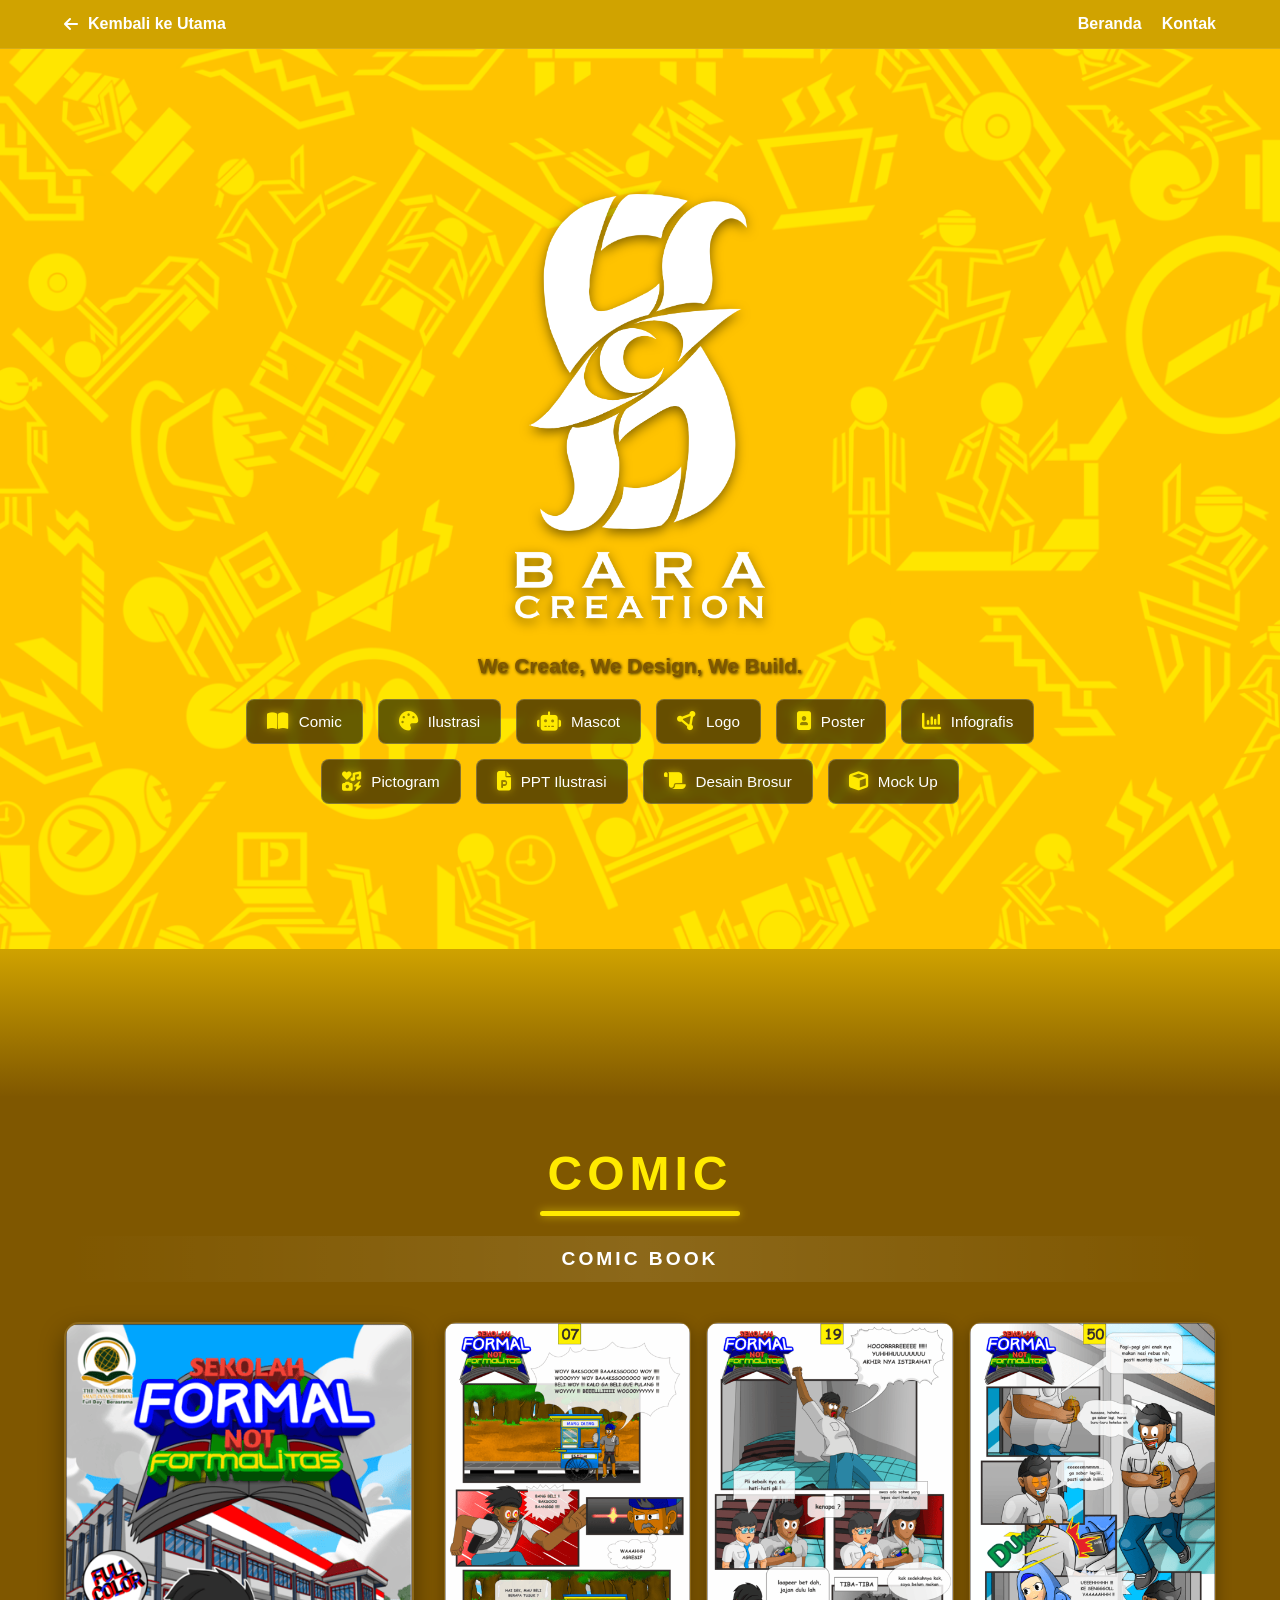
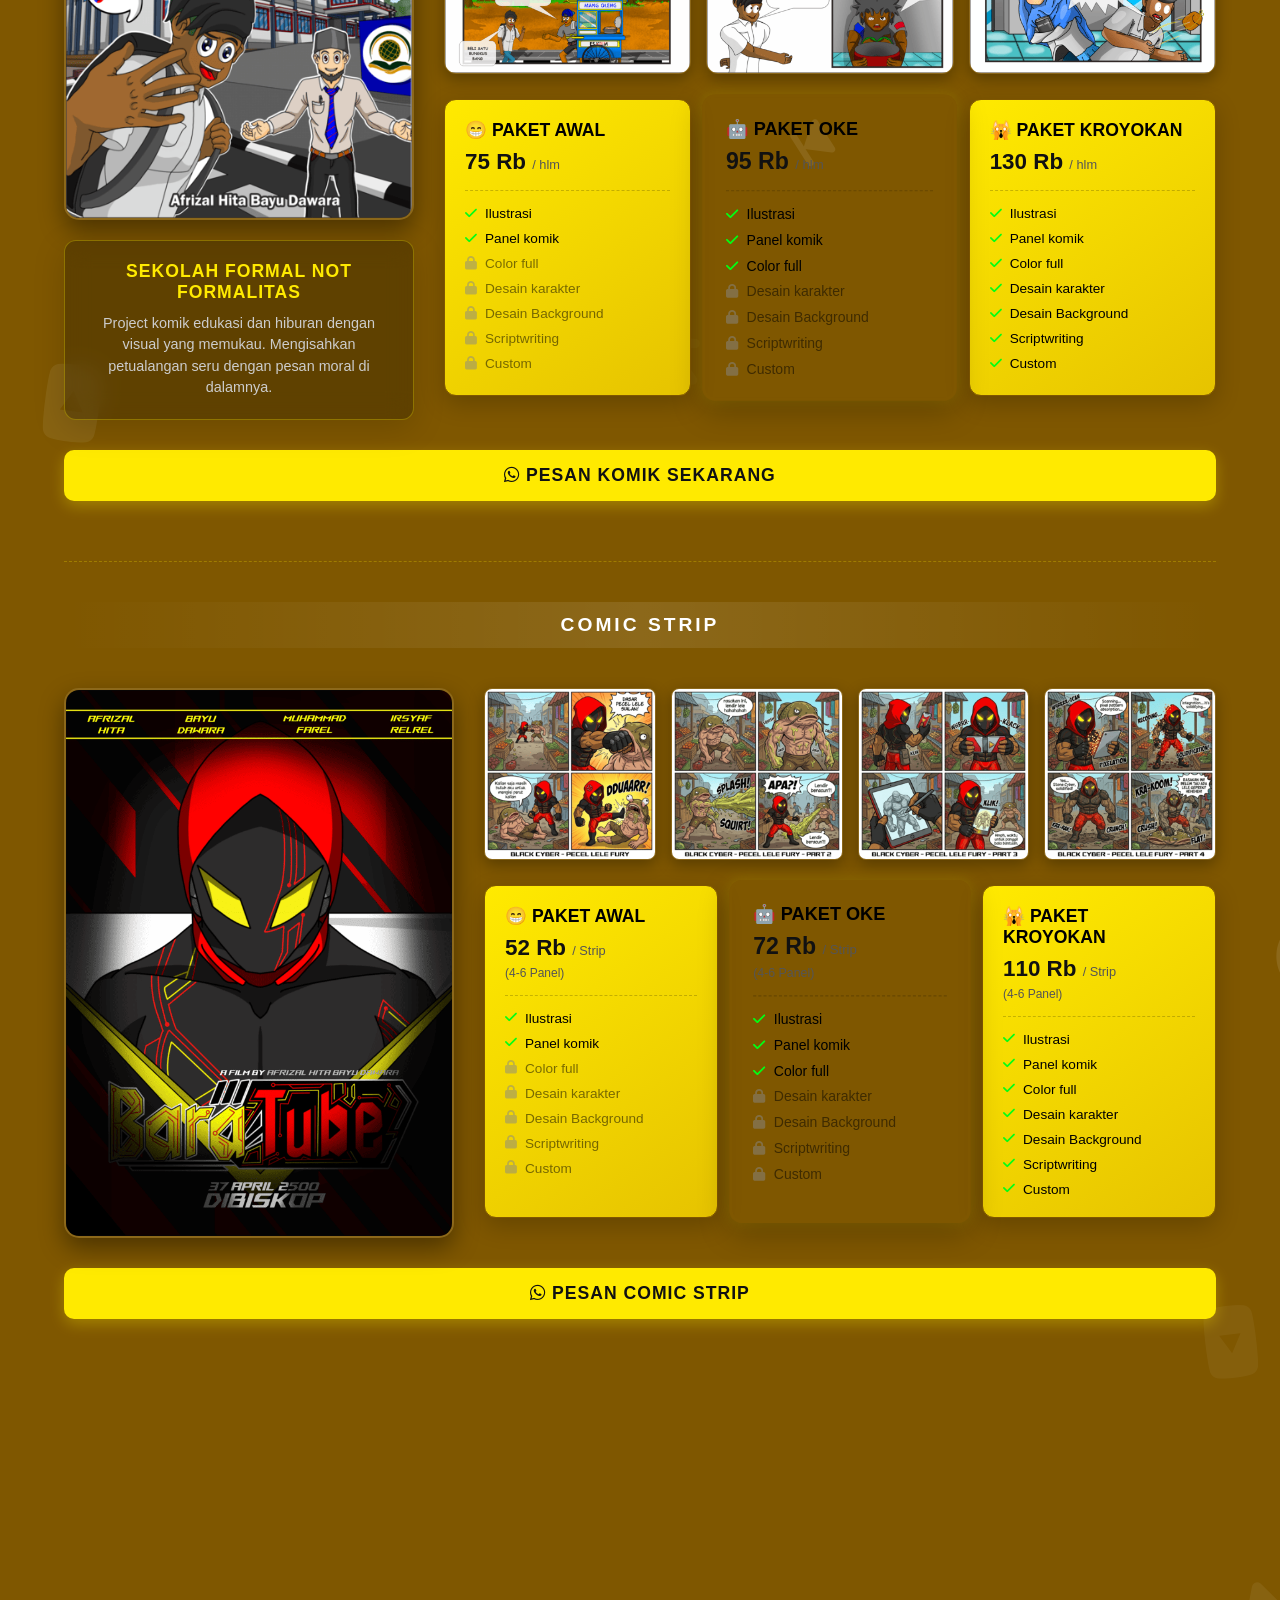
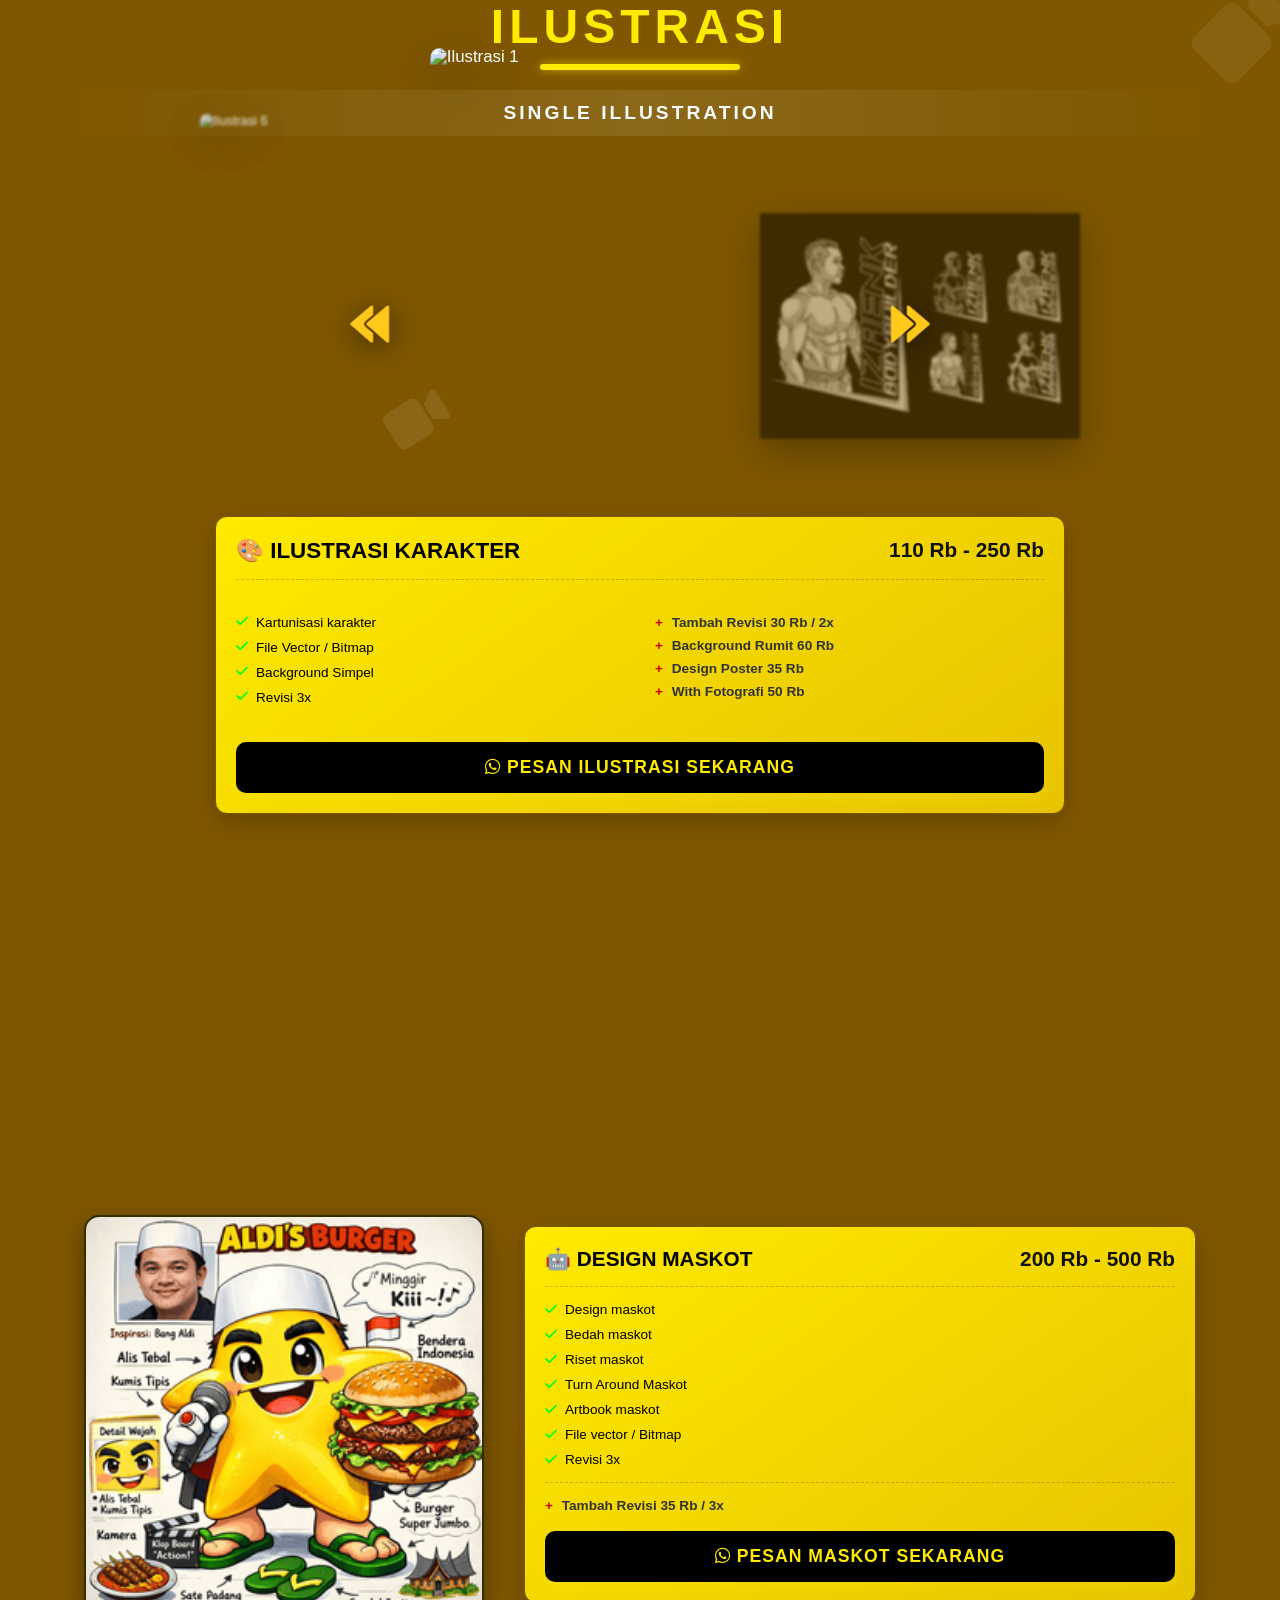
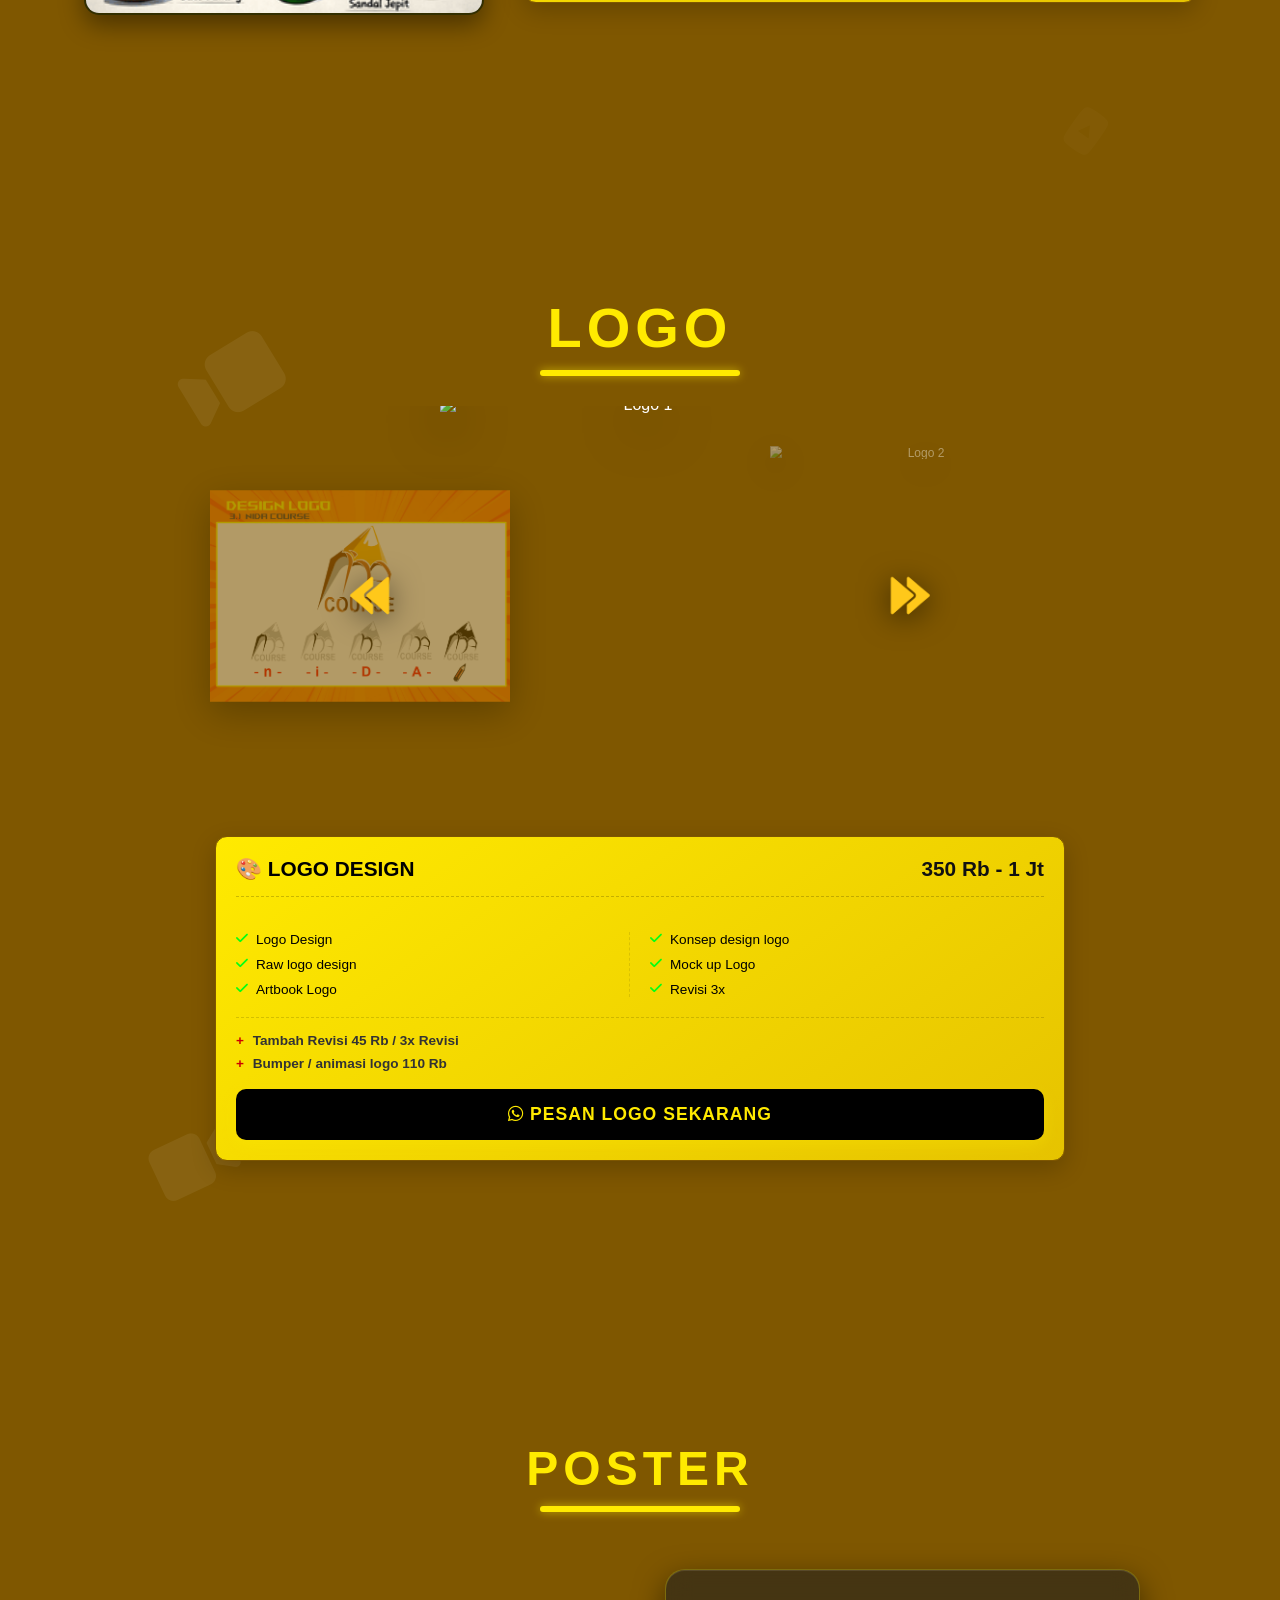
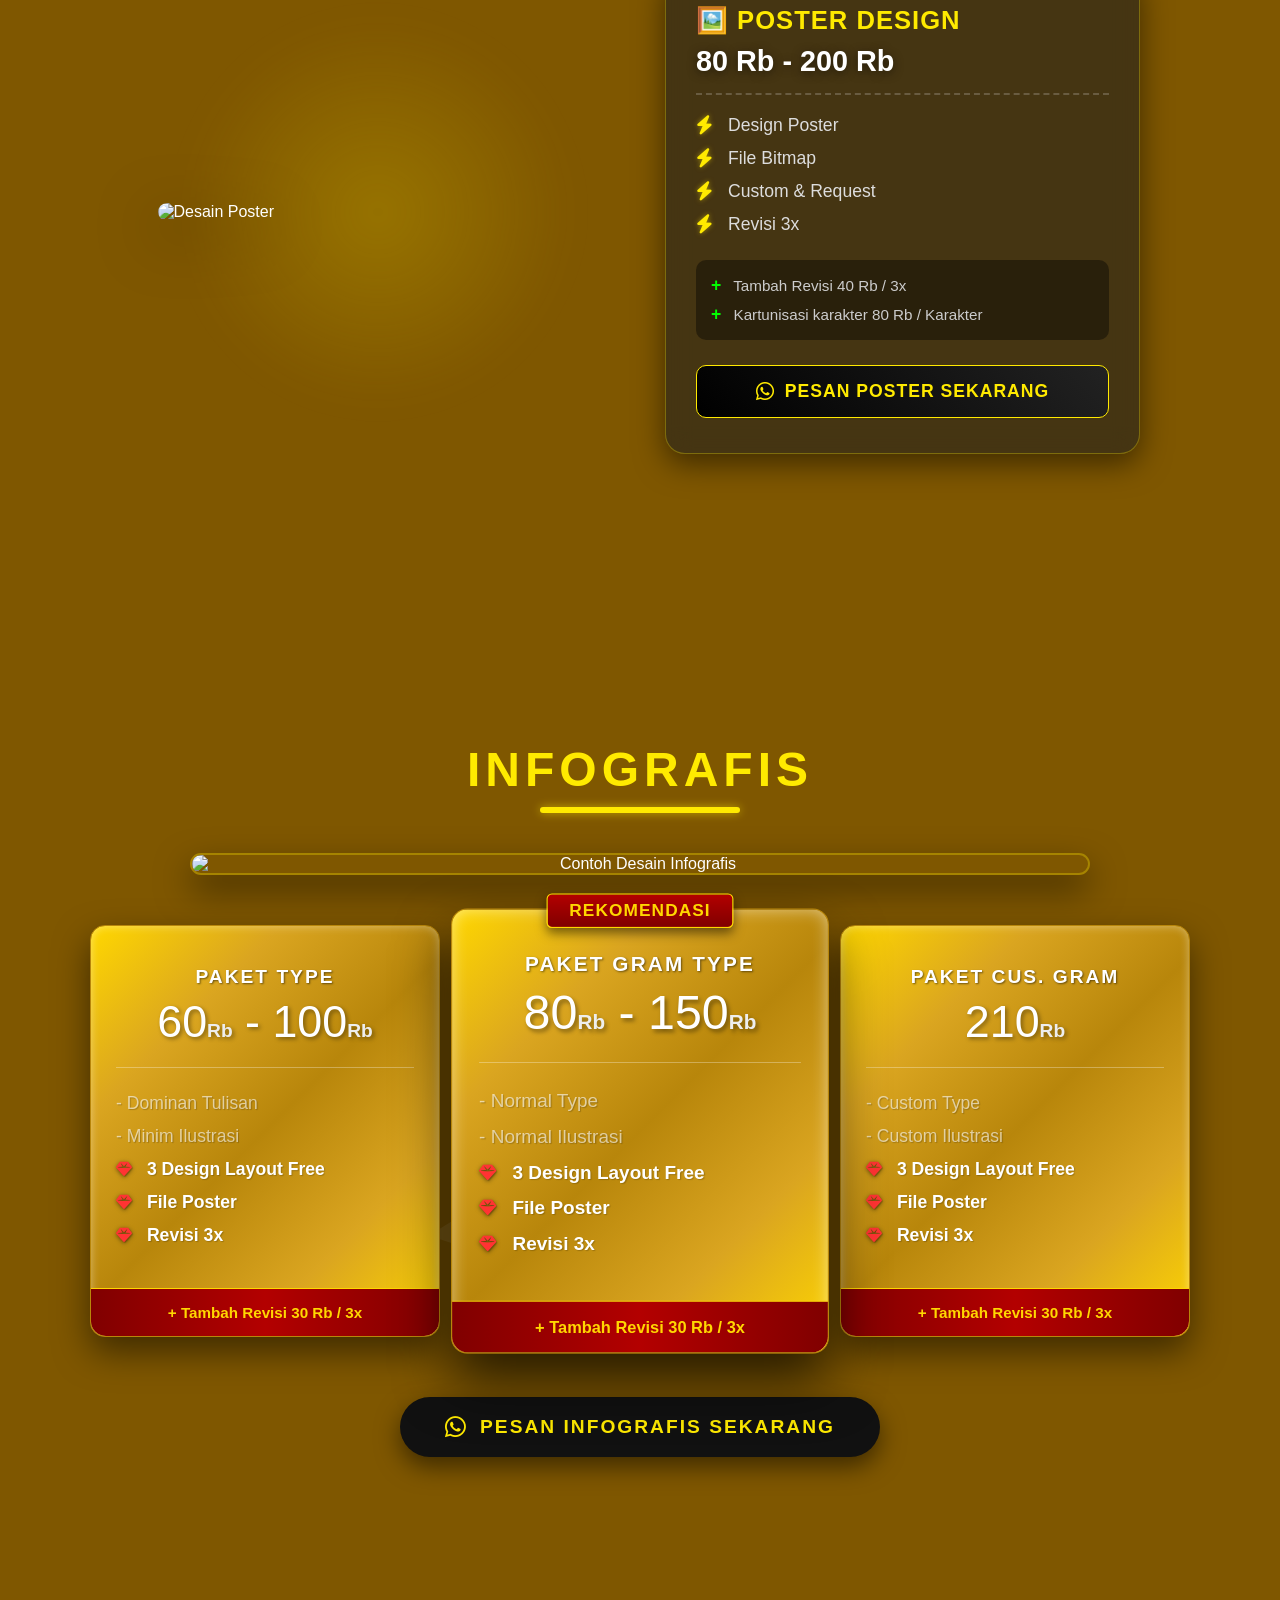
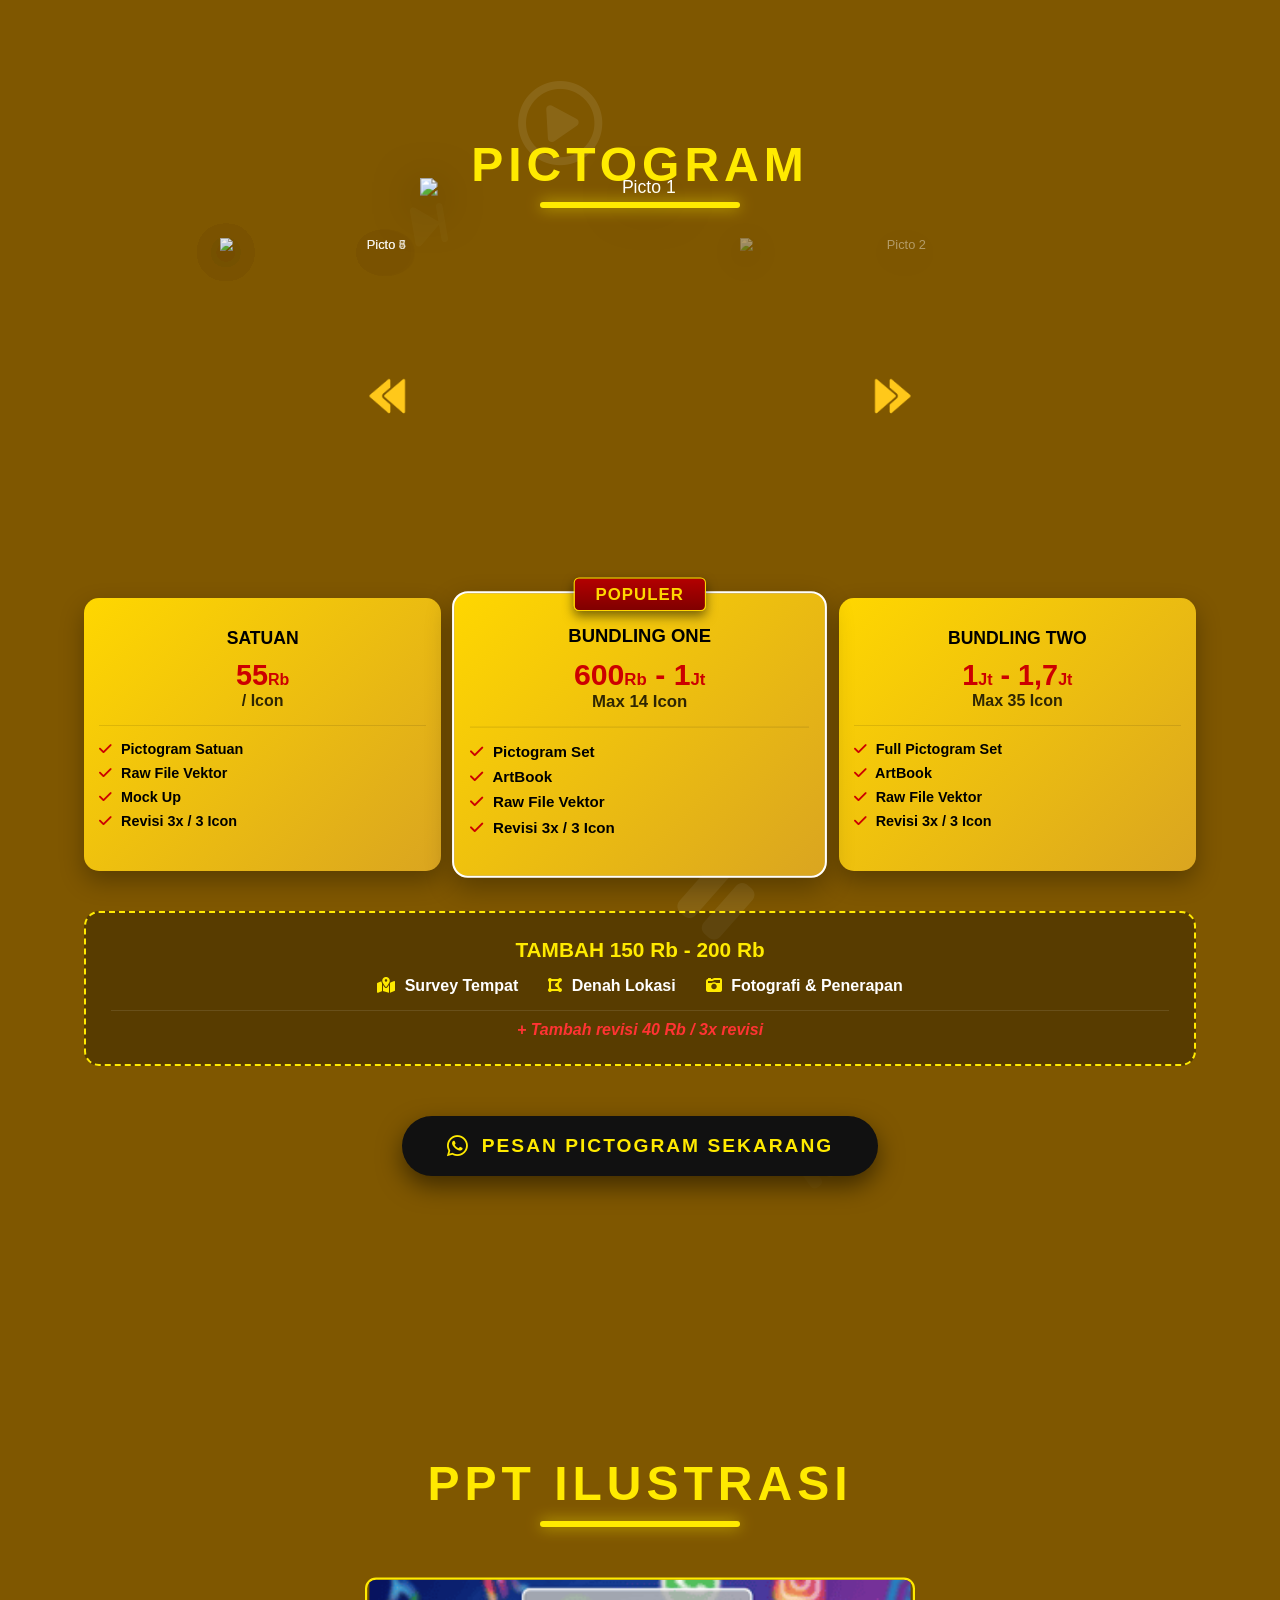
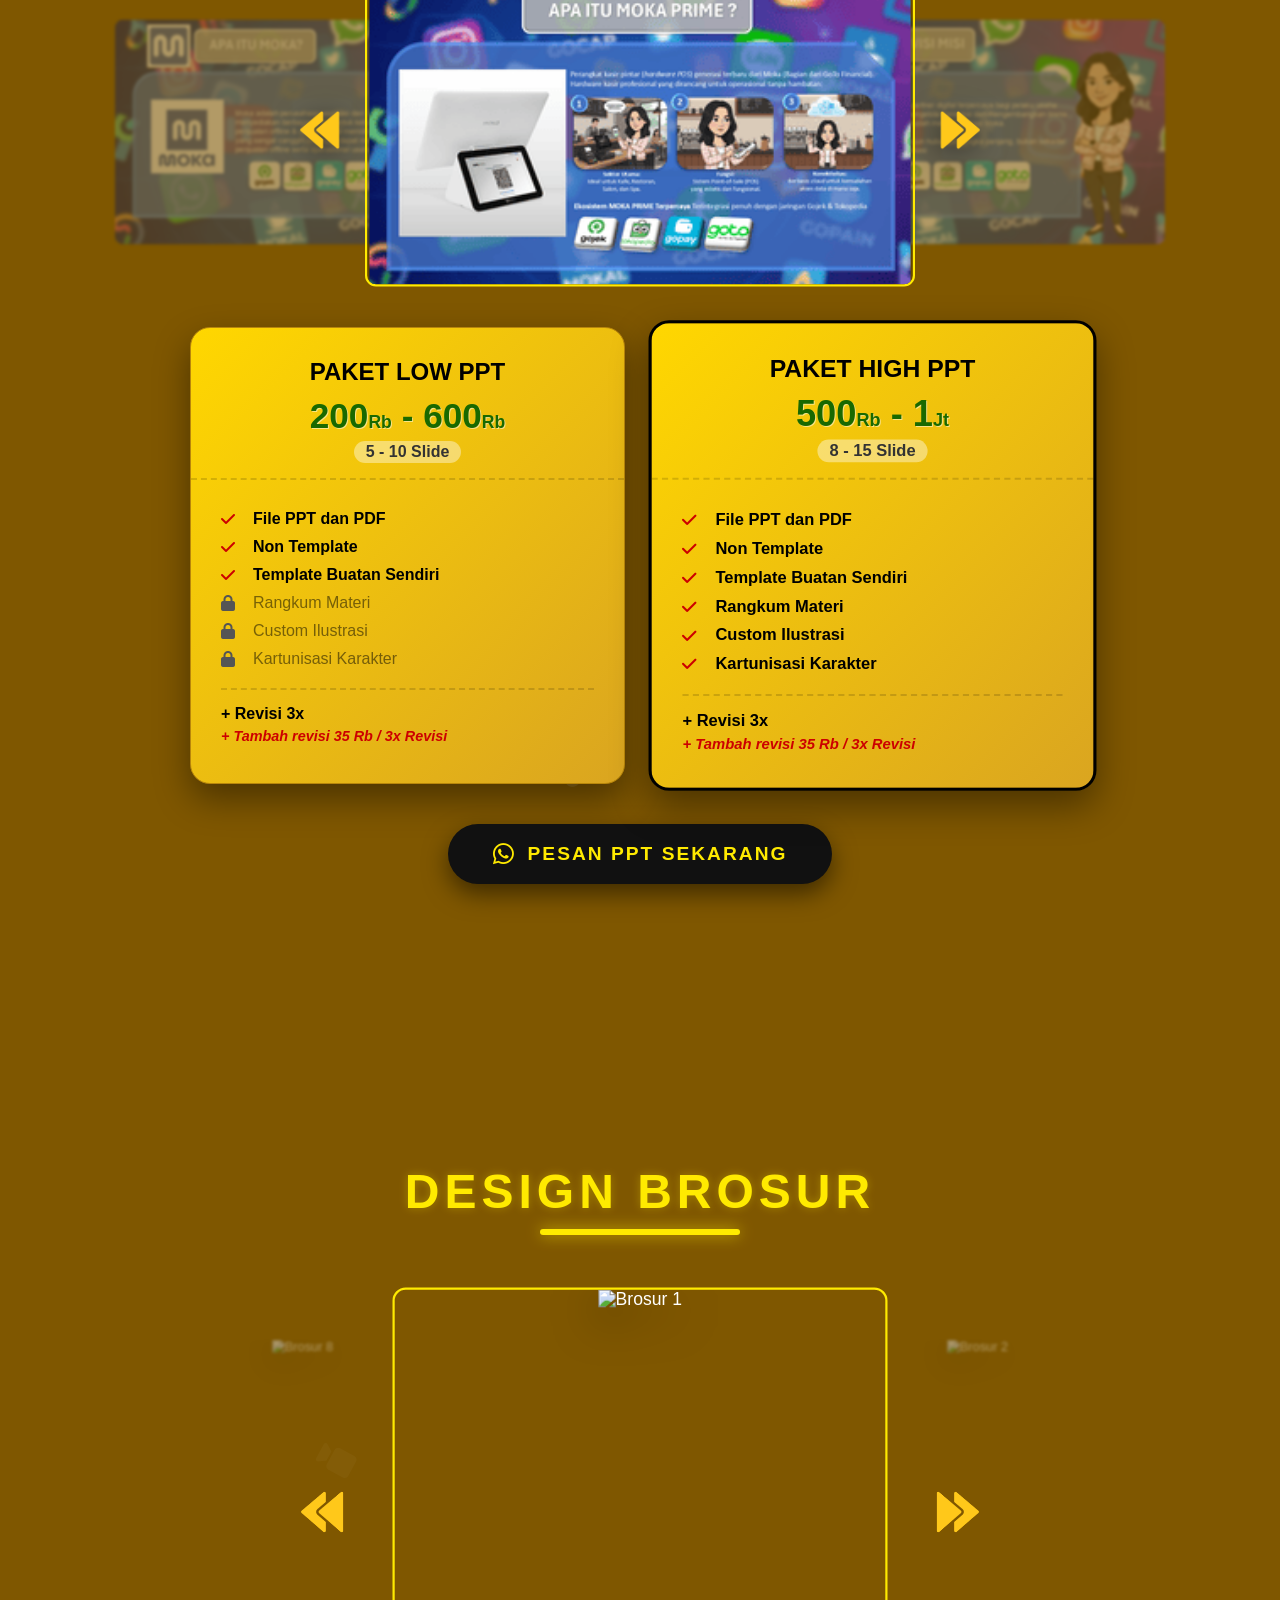
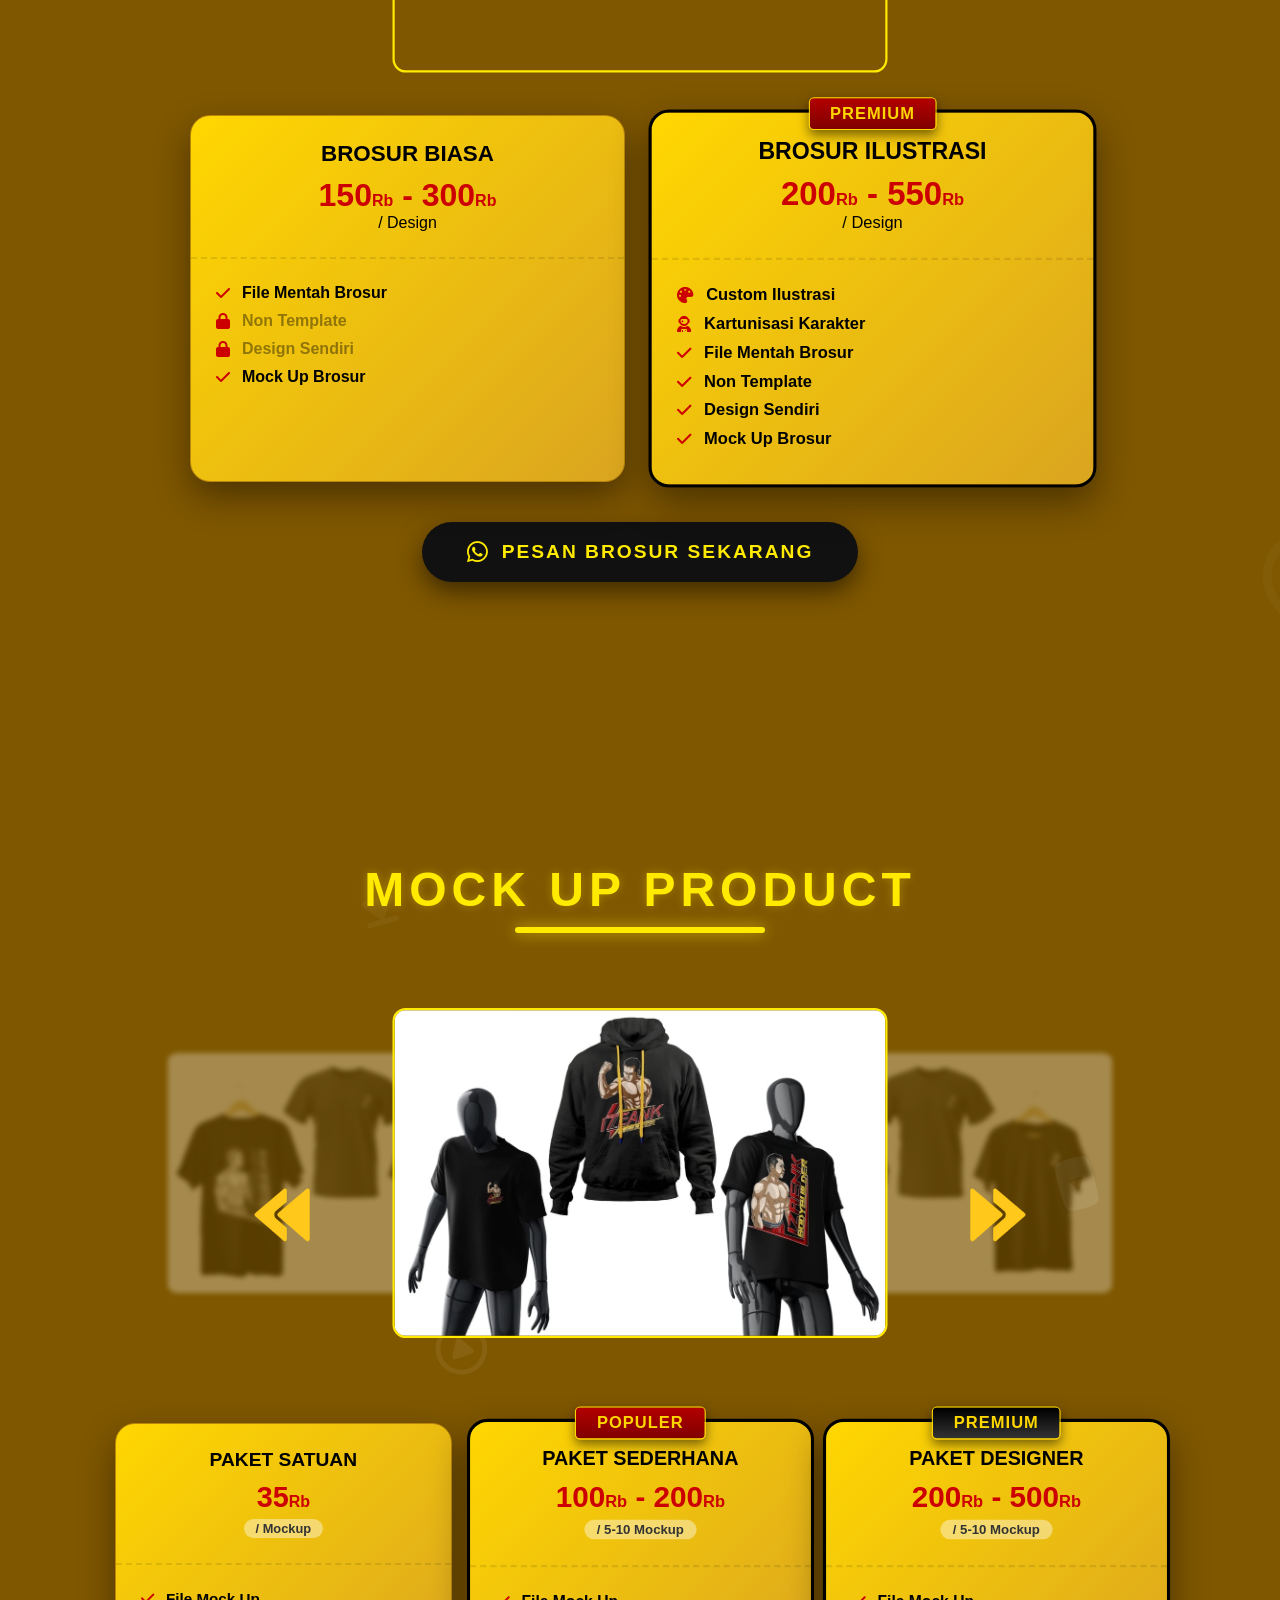
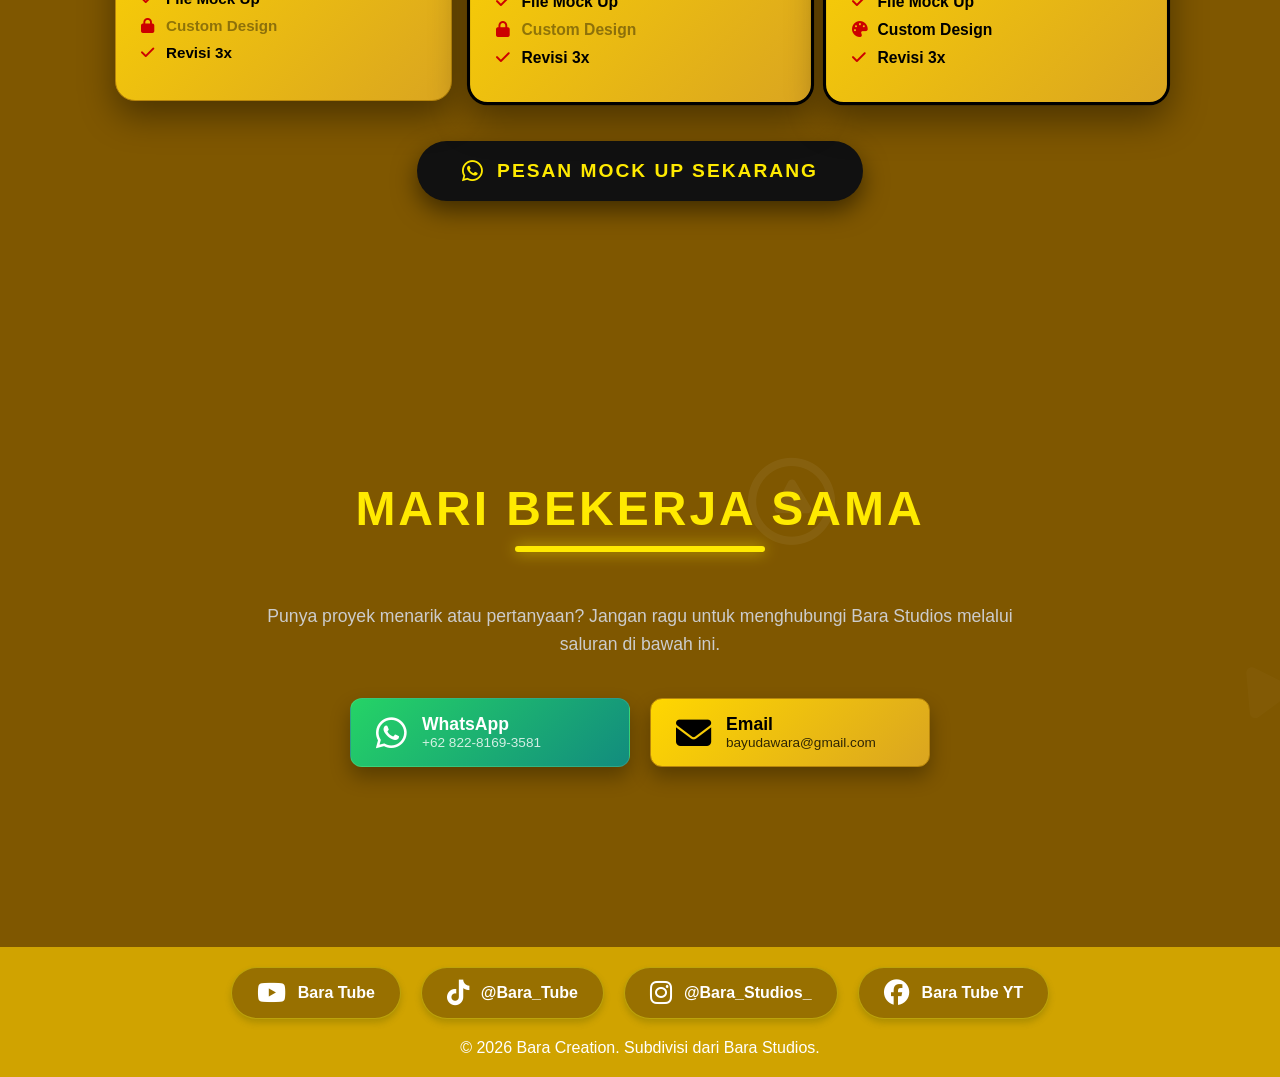
==== commit 55ba4b49: "update versi 1.05" ====
--- a/Bara ChechkOut/BARA CREATION/index.html
+++ b/Bara ChechkOut/BARA CREATION/index.html
@@ -13,7 +13,7 @@
     <div id="preloader">
         <div class="loader-content">
             
-            <img src="../../asset/BARA PRODUCTION/TRANSPARAN PUTIH BARA PRODUCTION.png" alt="Logo Bara Creation" class="loading-image-logo">
+            <img src="../../asset/BARA CREATION/TRANSPARAN PUTIH BARA CREATION.png" alt="Logo Bara Creation" class="loading-image-logo">
             
             <h1 class="loader-logo">BARA PRODUCTION</h1>
             
